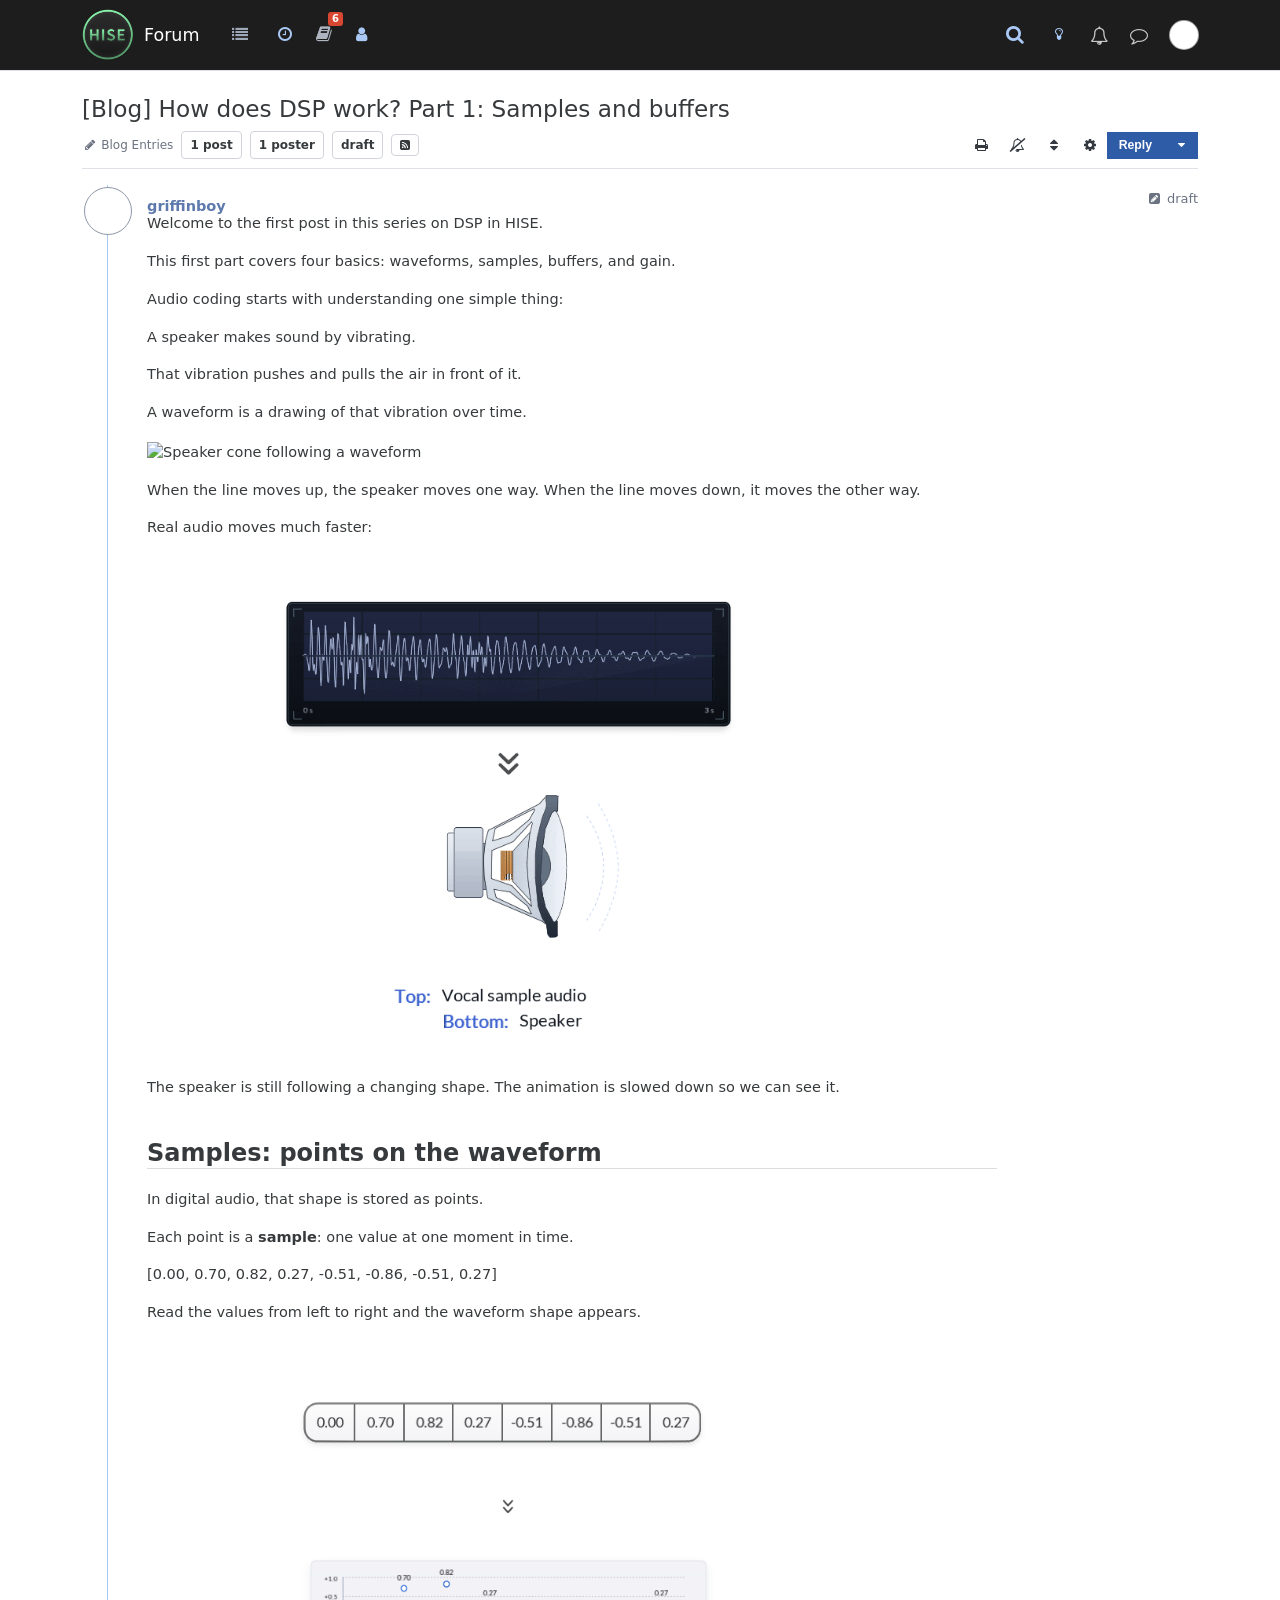
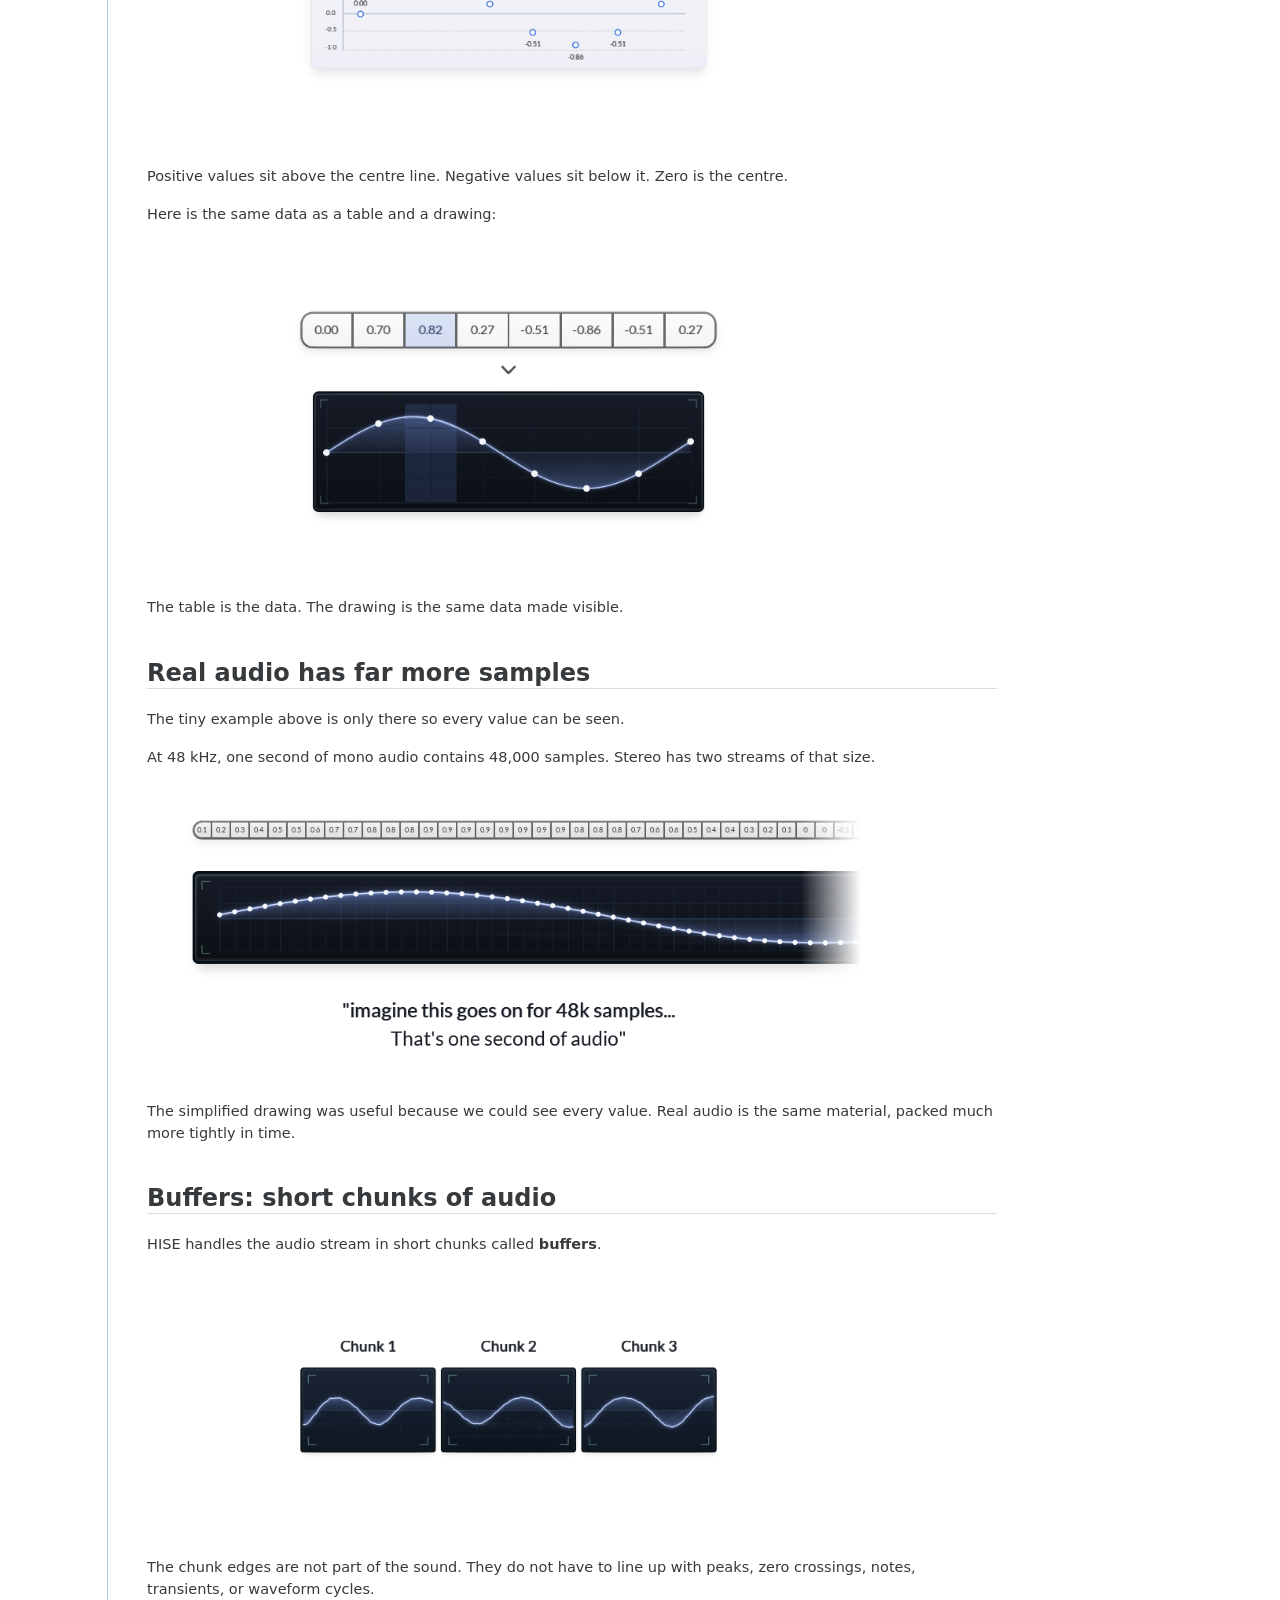
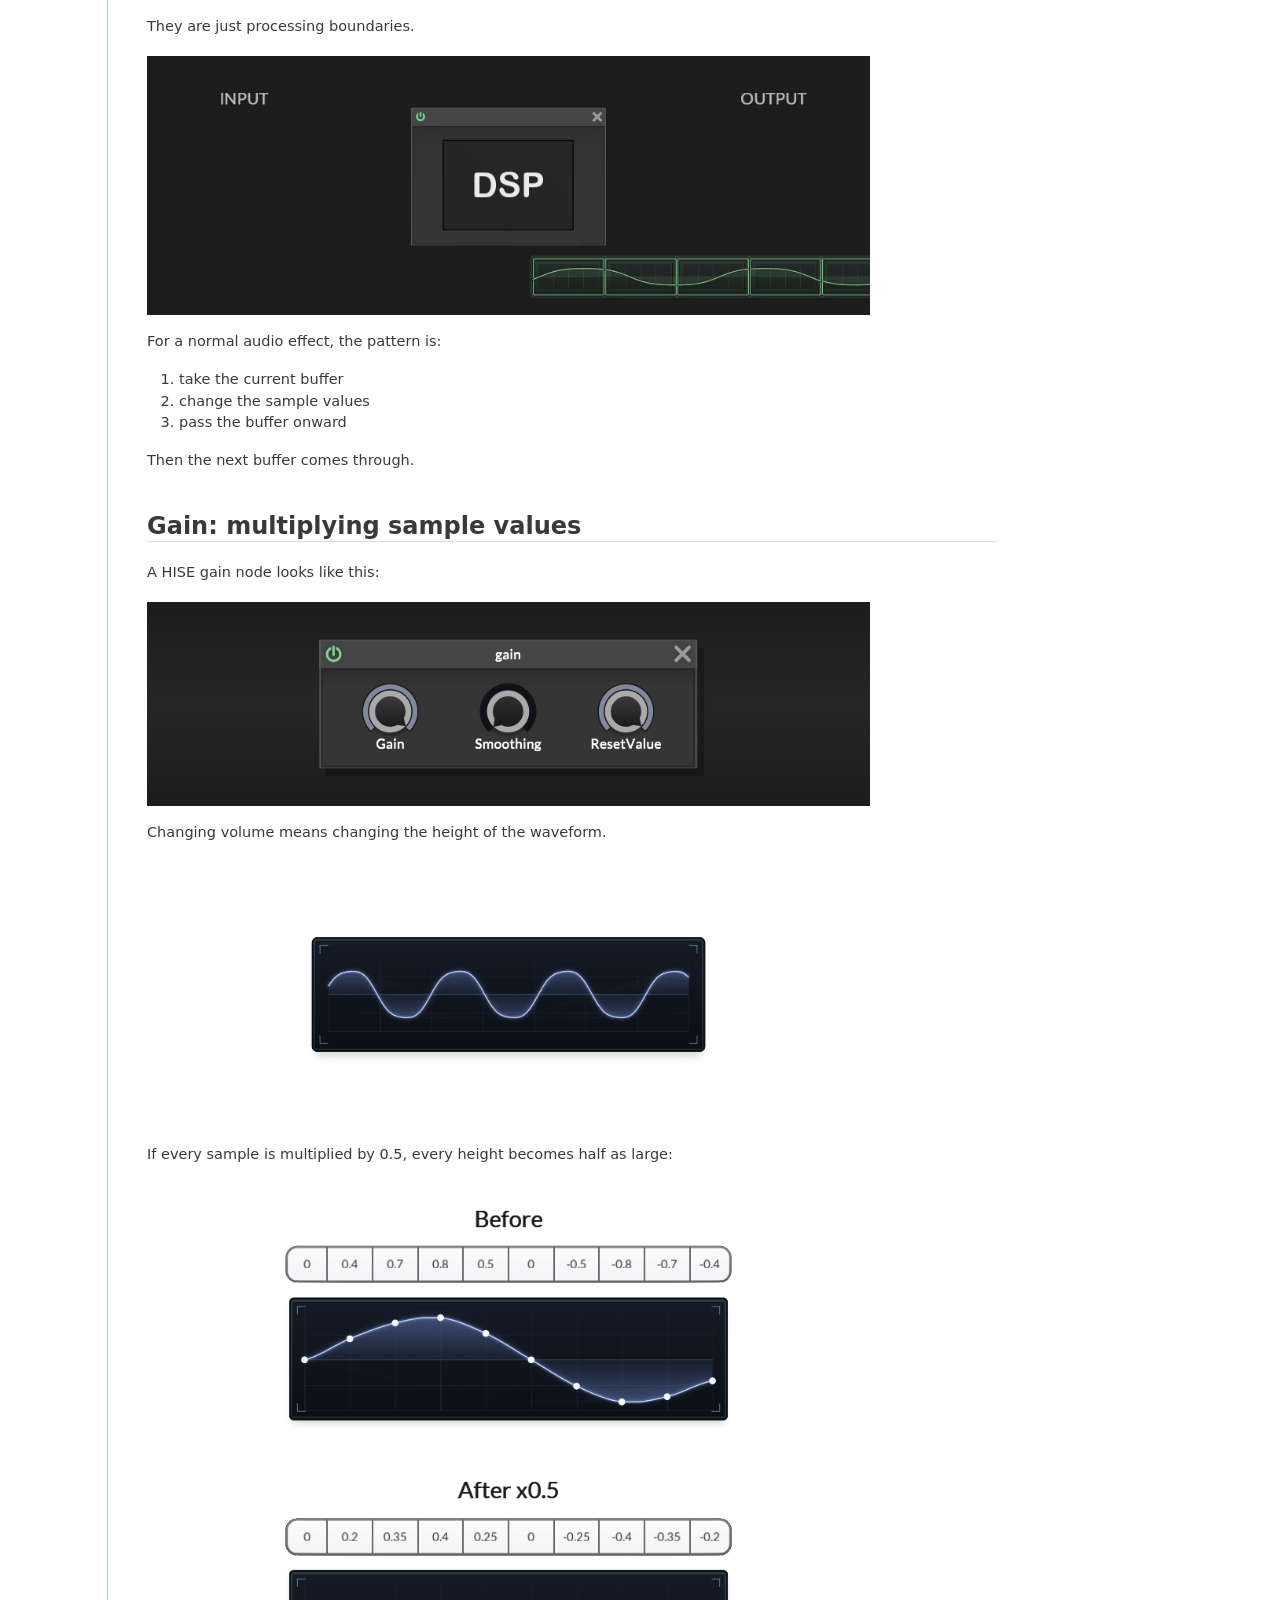
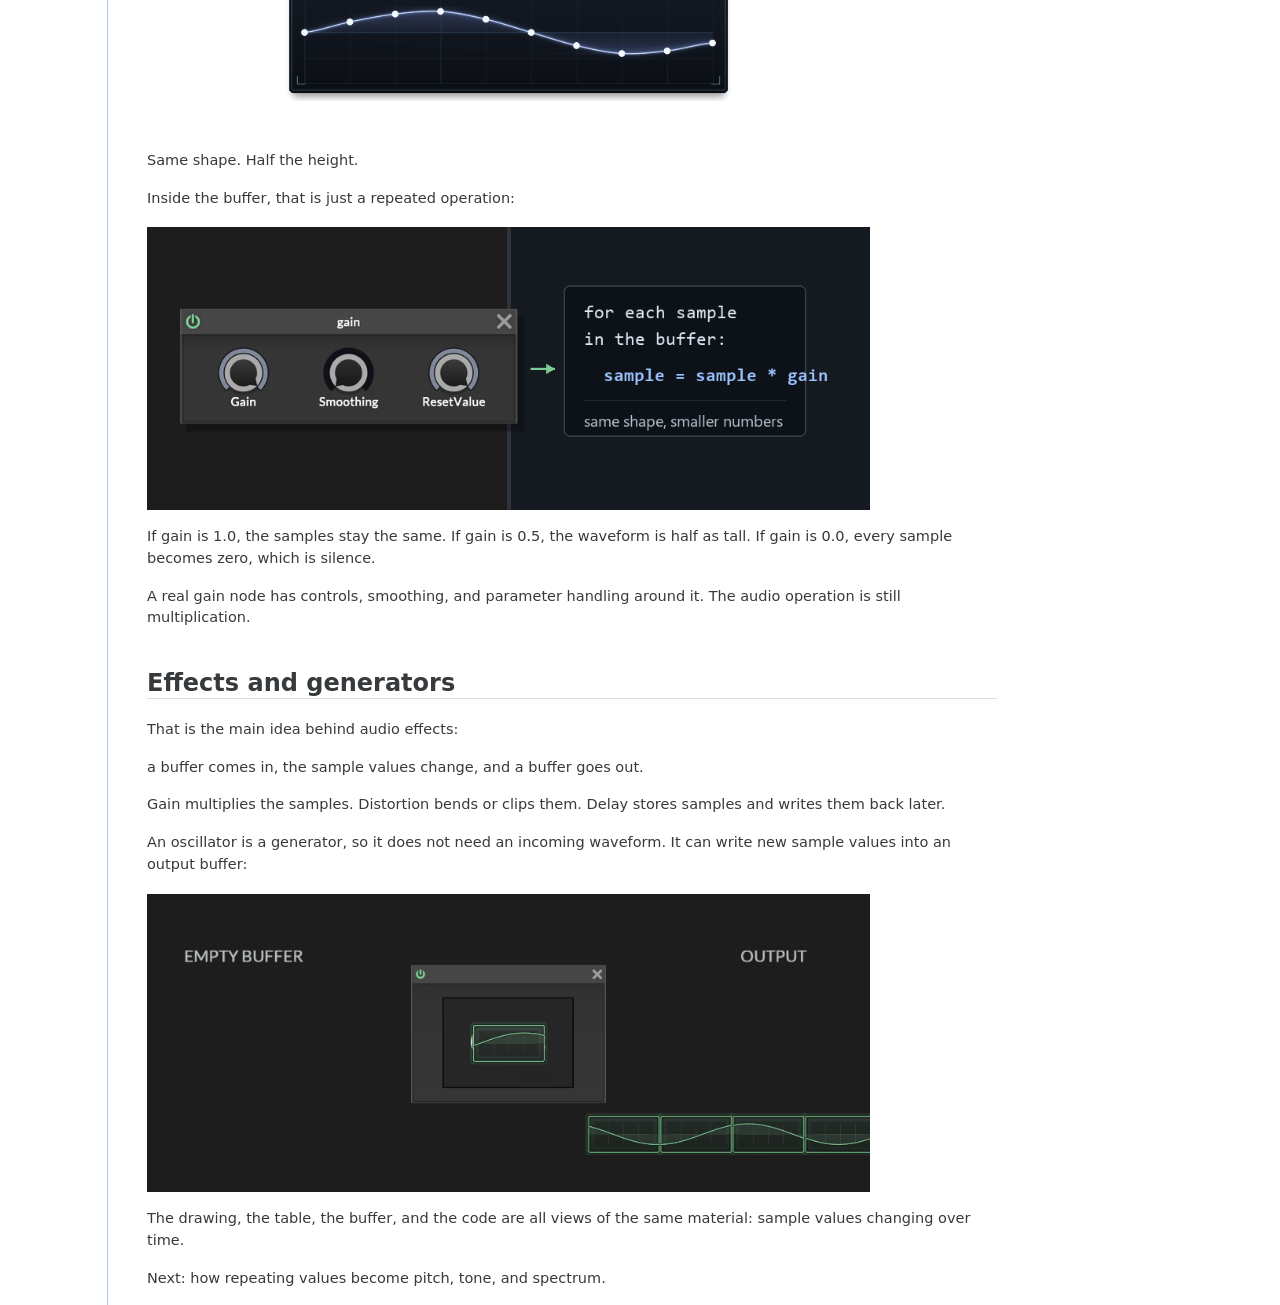
==== preview.html @ 39c3bad0 "Make current article preview open directly" ====
<!doctype html>
<html lang="en">
  <head>
    <meta charset="utf-8">
    <meta name="viewport" content="width=device-width, initial-scale=1">
    <title>[Blog] How does DSP work? Part 1: Samples and buffers</title>
    <link rel="stylesheet" href="https://cdnjs.cloudflare.com/ajax/libs/font-awesome/4.7.0/css/font-awesome.min.css">
    <link rel="stylesheet" href="preview_lab/hise-published-topic.css?v=20260701-static-preview-1">
  </head>
  <body class="session-member">
    <header class="hise-topbar">
      <div class="hise-topbar-inner">
        <span class="hise-brand" aria-label="HISE forum">
          <img class="hise-logo-img" src="preview_lab/assets/hise-site-logo.png" alt="">
          <span class="hise-forum">Forum</span>
        </span>
        <span class="hise-menu" aria-label="Categories"><i class="fa fa-fw fa-list"></i></span>
        <nav class="hise-member-left" aria-label="Member shortcuts">
          <span class="hise-icon-small"><i class="fa fa-clock-o"></i></span>
          <span class="hise-badge-icon"><i class="fa fa-fw fa-book"></i><b>6</b></span>
          <span class="hise-icon-small"><i class="fa fa-user"></i></span>
        </nav>
        <nav class="hise-actions" aria-label="Forum actions">
          <span class="hise-icon"><i class="fa fa-lg fa-fw fa-search"></i></span>
          <span class="hise-icon"><i class="fa fa-fw fa-lightbulb-o"></i></span>
          <span class="hise-member-action"><i class="fa fa-bell-o"></i></span>
          <span class="hise-member-action"><i class="fa fa-comment-o"></i></span>
          <span class="hise-mini-avatar" aria-hidden="true"></span>
          <span class="hise-guest-action">Register</span>
          <span class="hise-guest-action">Login</span>
        </nav>
      </div>
    </header>

    <main class="hise-page">
      <section class="topic-header">
        <h1 class="topic-title-heading">
          <div class="topic-title">
            <span class="fs-3" component="topic/title">[Blog] How does DSP work? Part 1: Samples and buffers</span>
          </div>
        </h1>
        <div class="topic-meta">
          <span><i class="fa fa-fw fa-pencil"></i> Blog Entries</span>
          <span>1 post</span>
          <span>1 poster</span>
          <span>draft</span>
          <span><i class="fa fa-rss-square"></i></span>
          <div class="topic-member-tools" aria-label="Topic tools">
            <span><i class="fa fa-fw fa-print"></i></span>
            <span><i class="fa fa-fw fa-bell-slash-o"></i></span>
            <span><i class="fa fa-fw fa-sort"></i></span>
            <span><i class="fa fa-fw fa-gear"></i></span>
          </div>
          <button class="reply-button"><span class="guest-label">Log in to reply</span><span class="member-label">Reply</span></button>
          <button class="reply-menu" aria-label="Reply menu"><i class="fa fa-caret-down"></i></button>
        </div>
      </section>

      <article class="post-card">
        <aside class="post-author" aria-label="Post author">
          <div class="avatar" aria-hidden="true"></div>
          <span class="post-author-name">griffinboy</span>
        </aside>

        <section class="post-content" aria-label="Post content">
          <div class="post-time"><i class="fa fa-fw fa-pencil-square"></i> draft</div>
          <div class="markdown-body">
            <p>Welcome to the first post in this series on DSP in HISE.</p>
            <p>This first part covers four basics: waveforms, samples, buffers, and gain.</p>
            <p>Audio coding starts with understanding one simple thing:</p>
            <p>A speaker makes sound by vibrating.</p>
            <p>That vibration pushes and pulls the air in front of it.</p>
            <p>A waveform is a drawing of that vibration over time.</p>

            <figure class="hise-upload">
              <img class="preview-asset" src="articles/hise-dsp-buffer/renders/speaker-waveform.gif" alt="Speaker cone following a waveform">
            </figure>

            <p>When the line moves up, the speaker moves one way. When the line moves down, it moves the other way.</p>
            <p>Real audio moves much faster:</p>

            <figure class="hise-upload">
              <img class="preview-asset" src="articles/hise-dsp-buffer/renders/voice-sample-speaker.gif" alt="Voice sample driving a speaker">
            </figure>

            <p>The speaker is still following a changing shape. The animation is slowed down so we can see it.</p>

            <h2>Samples: points on the waveform</h2>
            <p>In digital audio, that shape is stored as points.</p>
            <p>Each point is a <strong>sample</strong>: one value at one moment in time.</p>
            <p>[0.00, 0.70, 0.82, 0.27, -0.51, -0.86, -0.51, 0.27]</p>
            <p>Read the values from left to right and the waveform shape appears.</p>

            <figure class="hise-upload">
              <img class="preview-asset" src="articles/hise-dsp-buffer/renders/sample-array-to-plot.png" alt="Sample numbers plotted as points">
            </figure>

            <p>Positive values sit above the centre line. Negative values sit below it. Zero is the centre.</p>
            <p>Here is the same data as a table and a drawing:</p>

            <figure class="hise-upload">
              <img class="preview-asset" src="articles/hise-dsp-buffer/renders/sample-table-playback.gif" alt="Sample table and waveform playback">
            </figure>

            <p>The table is the data. The drawing is the same data made visible.</p>

            <h2>Real audio has far more samples</h2>
            <p>The tiny example above is only there so every value can be seen.</p>
            <p>At 48 kHz, one second of mono audio contains 48,000 samples. Stereo has two streams of that size.</p>

            <figure class="hise-upload">
              <img class="preview-asset" src="articles/hise-dsp-buffer/renders/dense-sample-waveform.png" alt="Dense samples continue beyond the page">
            </figure>

            <p>The simplified drawing was useful because we could see every value. Real audio is the same material, packed much more tightly in time.</p>

            <h2>Buffers: short chunks of audio</h2>
            <p>HISE handles the audio stream in short chunks called <strong>buffers</strong>.</p>

            <figure class="hise-upload">
              <img class="preview-asset" src="articles/hise-dsp-buffer/renders/waveform-buffer-split.png" alt="Waveform split into chunks">
            </figure>

            <p>The chunk edges are not part of the sound. They do not have to line up with peaks, zero crossings, notes, transients, or waveform cycles.</p>
            <p>They are just processing boundaries.</p>

            <figure class="hise-upload">
              <img class="preview-asset" src="articles/hise-dsp-buffer/renders/buffer-through-dsp.gif" alt="Buffers moving through DSP code into the output stream">
            </figure>

            <p>For a normal audio effect, the pattern is:</p>
            <ol>
              <li>take the current buffer</li>
              <li>change the sample values</li>
              <li>pass the buffer onward</li>
            </ol>
            <p>Then the next buffer comes through.</p>

            <h2>Gain: multiplying sample values</h2>
            <p>A HISE gain node looks like this:</p>

            <figure class="hise-upload">
              <img class="preview-asset" src="articles/hise-dsp-buffer/renders/hise-gain-node.png" alt="HISE gain node">
            </figure>

            <p>Changing volume means changing the height of the waveform.</p>

            <figure class="hise-upload">
              <img class="preview-asset" src="articles/hise-dsp-buffer/renders/waveform-volume-scale.gif" alt="Waveform being scaled taller and smaller">
            </figure>

            <p>If every sample is multiplied by 0.5, every height becomes half as large:</p>

            <figure class="hise-upload">
              <img class="preview-asset" src="articles/hise-dsp-buffer/renders/sample-gain-comparison.png" alt="Before and after multiplying samples by 0.5">
            </figure>

            <p>Same shape. Half the height.</p>
            <p>Inside the buffer, that is just a repeated operation:</p>

            <figure class="hise-upload">
              <img class="preview-asset" src="articles/hise-dsp-buffer/renders/hise-gain-node-code.png" alt="HISE gain node pseudocode">
            </figure>

            <p>If gain is 1.0, the samples stay the same. If gain is 0.5, the waveform is half as tall. If gain is 0.0, every sample becomes zero, which is silence.</p>
            <p>A real gain node has controls, smoothing, and parameter handling around it. The audio operation is still multiplication.</p>

            <h2>Effects and generators</h2>
            <p>That is the main idea behind audio effects:</p>
            <p>a buffer comes in, the sample values change, and a buffer goes out.</p>
            <p>Gain multiplies the samples. Distortion bends or clips them. Delay stores samples and writes them back later.</p>
            <p>An oscillator is a generator, so it does not need an incoming waveform. It can write new sample values into an output buffer:</p>

            <figure class="hise-upload">
              <img class="preview-asset" src="articles/hise-dsp-buffer/renders/oscillator-block-factory.gif" alt="Oscillator block factory writing sine samples">
            </figure>

            <p>The drawing, the table, the buffer, and the code are all views of the same material: sample values changing over time.</p>
            <p>Next: how repeating values become pitch, tone, and spectrum.</p>
          </div>
        </section>
      </article>
    </main>
  </body>
</html>
---- preview_lab/hise-published-topic.css ----
:root {
  --hise-text: #373a3c;
  --hise-link: #5e79ac;
  --hise-rule: #d8dde4;
  --hise-topbar: #1d1d1d;
  --hise-blue-line: #a9c8f4;
  --lab-accent: #3b68b0;
  --hise-font: Inter, system-ui, Calibri, Candara, Arial, sans-serif;
  --container-max: 100%;
  --page-max: 1320px;
  --post-content: 850px;
}

* {
  box-sizing: border-box;
}

html {
  overflow-y: scroll;
}

body {
  margin: 0;
  min-height: calc(100vh + 1px);
  color: var(--hise-text);
  background: #ffffff;
  font: 14.5px / 1.5 var(--hise-font);
}

a {
  color: var(--hise-link);
  text-decoration: none;
}

.hise-topbar {
  height: 71.375px;
  background: var(--hise-topbar);
  color: #ffffff;
  border-bottom: 1px solid #dee2e6;
}

.hise-topbar-inner {
  display: flex;
  align-items: center;
  height: 70.375px;
  max-width: var(--container-max);
  margin: 0 auto;
  padding: 3.2px 12px;
}

.hise-brand {
  display: inline-flex;
  align-items: center;
  gap: 10px;
  color: #ffffff;
}

.hise-logo-img {
  display: block;
  width: auto;
  height: 52px;
}

.hise-forum {
  font-size: 17.5px;
  color: #ffffff;
}

.hise-menu {
  margin-left: 30px;
  border: 0;
  color: #9ea9b8;
  background: transparent;
  font-size: 16px;
  cursor: default;
}

.hise-brand,
.hise-menu,
.hise-icon,
.hise-icon-small,
.hise-member-action,
.hise-guest-action,
.topic-member-tools span {
  user-select: none;
}

.hise-actions {
  display: flex;
  align-items: center;
  gap: 22px;
  margin-left: auto;
}

.hise-actions a,
.hise-icon,
.hise-icon-small,
.hise-member-action,
.hise-guest-action {
  color: #c5c5c5;
  font-size: 14.5px;
}

.hise-icon {
  color: #a9c8f4;
  font-size: 14.5px;
}

.hise-icon-small {
  color: #a9c8f4;
  font-size: 16px;
}

.hise-member-left {
  display: flex;
  align-items: center;
  gap: 21px;
  margin-left: 28px;
}

.hise-badge-icon {
  position: relative;
  color: #aeb5c0;
  font-size: 17px;
}

.hise-badge-icon b {
  position: absolute;
  right: -8px;
  top: -10px;
  min-width: 15px;
  height: 14px;
  border-radius: 3px;
  color: #fff;
  background: #d74731;
  font: 700 10px / 14px var(--hise-font);
  text-align: center;
}

.hise-member-action {
  color: #c7c7c7;
  font-size: 18px;
}

.hise-mini-avatar {
  width: 28px;
  height: 28px;
  border-radius: 50%;
  background: #ffffff;
  box-shadow: 0 0 0 1px #a9a9a9;
}

.hise-page {
  max-width: var(--container-max);
  margin: 0 auto;
  padding: 16px 12px 0;
}

.topic-header {
  margin-bottom: 16px;
  border-bottom: 1px solid #dee2e6;
  padding-bottom: 8px;
}

.topic-title-heading {
  width: calc(100% - 16px);
  margin: 0;
  color: var(--hise-text);
  font-family: var(--hise-font);
  font-size: calc(1.34375rem + 1.125vw);
  font-weight: 300;
  line-height: 1.2;
}

.topic-title {
  display: flex;
  padding-top: 8px;
}

.topic-title .fs-3 {
  display: block;
  font-size: calc(1.178125rem + 0.3375vw);
  font-weight: 300;
  line-height: 1.2;
}

.topic-meta {
  display: flex;
  align-items: center;
  gap: 8px;
  margin-top: 8px;
  color: #6b7280;
  min-height: 28.375px;
  border-bottom: 0;
  font-size: 12px;
}

.topic-meta > span:not(:first-child) {
  display: inline-flex;
  align-items: center;
  min-height: 20px;
  padding: 4px 8px;
  border: 1px solid #d1d5db;
  border-radius: 4px;
  color: var(--hise-text);
  font-weight: 700;
}

.topic-meta button {
  border: 0;
  border-radius: 0;
  padding: 4px 12px;
  background: #2f5ca7;
  color: #ffffff;
  font-size: 12.25px;
  font-weight: 700;
  line-height: 18.375px;
}

.topic-member-tools {
  display: flex;
  align-items: center;
  gap: 18px;
  margin-left: auto;
}

.topic-meta .topic-member-tools span {
  min-height: 0;
  padding: 0;
  border: 0;
  color: #343a40;
  font-size: 14px;
  font-weight: 400;
}

.topic-meta .reply-button {
  margin-left: 0;
}

.topic-meta .reply-menu {
  margin-left: -8px;
  min-width: 34px;
  padding-right: 9px;
  padding-left: 9px;
}

.session-guest .hise-member-left,
.session-guest .hise-member-action,
.session-guest .hise-mini-avatar,
.session-guest .topic-member-tools,
.session-guest .reply-menu,
.session-guest .member-label {
  display: none;
}

.session-guest .reply-button {
  margin-left: auto;
}

.session-member .hise-guest-action,
.session-member .guest-label {
  display: none;
}

.post-card {
  position: relative;
  display: grid;
  grid-template-columns: 65px minmax(0, 1fr);
  column-gap: 0;
}

.post-card::before {
  content: "";
  position: absolute;
  top: 0;
  bottom: 0;
  left: 25px;
  width: 1px;
  background: var(--hise-blue-line);
}

.post-author {
  position: relative;
  z-index: 1;
  color: var(--hise-link);
}

.avatar {
  position: relative;
  margin-top: 2px;
  margin-left: 2px;
  width: 48px;
  height: 48px;
  border: 1px solid #8d98a8;
  border-radius: 50%;
  background: #ffffff;
}

.post-author-name {
  display: block;
  margin-top: -39px;
  margin-left: 65px;
  white-space: nowrap;
  font-weight: 700;
}

.post-content {
  max-width: var(--post-content);
  min-height: 700px;
  margin-top: 28.75px;
  padding-left: 0;
}

.post-time {
  position: absolute;
  right: 0;
  top: 4px;
  color: #6b7280;
  font-size: 13px;
}

.markdown-body {
  margin-top: 0;
}

.markdown-body h1,
.markdown-body h2,
.markdown-body h3,
.markdown-body h4,
.markdown-body h5,
.markdown-body h6 {
  color: var(--hise-text);
  overflow-wrap: break-word;
  font-family: var(--hise-font);
}

.markdown-body h1 {
  margin: 30px 0;
  padding-bottom: 5px;
  border-bottom: 1px solid #cccccc;
  font-size: 28px;
  font-weight: 300;
  line-height: 33.6px;
}

.markdown-body h2 {
  margin: 40px 0 20px;
  padding-bottom: 0;
  border-bottom: 1px solid #dddddd;
  font: 800 24px / 28.8px var(--hise-font);
}

.markdown-body h2:not(:first-child) {
  margin-top: 40px;
}

.markdown-body h3 {
  margin: 0 0 8px;
  font-size: 22px;
  font-weight: 300;
  line-height: 26.4px;
}

.markdown-body h4 {
  margin: 0 0 8px;
  font-size: 20px;
  font-weight: 300;
  line-height: 24px;
}

.markdown-body h5 {
  margin: 0 0 8px;
  font-size: 18px;
  font-weight: 300;
  line-height: 21.6px;
}

.markdown-body h6 {
  margin: 0 0 8px;
  font-size: 16px;
  font-weight: 300;
  line-height: 19.2px;
}

.markdown-body p {
  max-width: var(--post-content);
  margin: 0 0 16px;
  overflow-wrap: break-word;
}

.markdown-body ul,
.markdown-body ol {
  margin: 0 0 16px;
  padding-left: 32px;
}

.markdown-body li {
  margin: 0;
}

.markdown-body strong {
  font-weight: 700;
}

.markdown-body code {
  color: #e83e8c;
  background: transparent;
  font: 12.6875px / 19.0312px Consolas, Monaco, "Liberation Mono", "Courier New", monospace;
}

.markdown-body pre {
  margin: 0 0 16px;
}

.markdown-body pre code {
  display: block;
  padding: 12.6875px;
  color: #dcdcdc;
  background: #1e1e1e;
  overflow-x: auto;
}

.markdown-body blockquote {
  margin: 30px 0;
  padding: 20px 16px 22px;
  color: #555555;
  background: #dddddd;
  font-style: italic;
}

.markdown-body blockquote p:last-child {
  margin-bottom: 0;
}

.markdown-body hr {
  height: 0;
  margin: 16px 0;
  border: 0;
  border-top: 1px solid #dddddd;
}

.markdown-body a {
  color: var(--hise-link);
  text-decoration: underline;
  text-decoration-thickness: 1px;
  text-underline-offset: 2px;
}

.specimen-link {
  color: var(--hise-link);
  text-decoration: underline;
  text-decoration-thickness: 1px;
  text-underline-offset: 2px;
}

.markdown-specimen {
  display: none;
}

.show-specimen .markdown-specimen {
  display: block;
}

.hise-upload {
  margin: 18px 0 16px;
  padding: 0;
}

.hise-upload img {
  display: block;
  width: auto;
  max-width: 85%;
  height: auto;
}

.hise-upload figcaption {
  display: none;
  width: fit-content;
  margin-top: 6px;
  padding: 4px 7px;
  border-radius: 4px;
  color: #334155;
  background: #e8edf5;
  font: 12px / 1.25 ui-monospace, SFMono-Regular, Consolas, monospace;
}

.show-scale .hise-upload figcaption {
  display: block;
}

.image-bg-offwhite .hise-upload {
  background: #f4f4f9;
}

.image-bg-griffin-dark .hise-upload {
  background: #1d1d1d;
}

.image-bg-checker .hise-upload {
  background:
    linear-gradient(45deg, #d6dae2 25%, transparent 25%),
    linear-gradient(-45deg, #d6dae2 25%, transparent 25%),
    linear-gradient(45deg, transparent 75%, #d6dae2 75%),
    linear-gradient(-45deg, transparent 75%, #d6dae2 75%);
  background-position: 0 0, 0 8px, 8px -8px, -8px 0;
  background-size: 16px 16px;
}

.image-bg-dark .hise-upload {
  background: #171b22;
}

.show-guides .hise-page {
  background-image:
    linear-gradient(90deg, rgba(255, 64, 64, 0.3) 0 1px, transparent 1px),
    linear-gradient(90deg, transparent 64px, rgba(58, 116, 211, 0.16) 64px calc(64px + var(--post-content)), transparent calc(64px + var(--post-content)));
  background-size: 100% 100%, 100% 100%;
}

.show-guides .markdown-body {
  outline: 1px dashed rgba(58, 116, 211, 0.4);
}

.show-guides .hise-upload img {
  outline: 1px solid rgba(255, 80, 80, 0.65);
}

.lab-tools {
  position: fixed;
  right: 18px;
  bottom: 18px;
  z-index: 10;
  width: 310px;
  padding: 14px;
  border: 1px solid #d5dce7;
  border-radius: 8px;
  color: #28313d;
  background: rgba(255, 255, 255, 0.94);
  box-shadow: 0 10px 30px rgba(15, 23, 42, 0.14);
  font: 13px / 1.35 Inter, system-ui, sans-serif;
}

.lab-tools h2 {
  margin: 0;
  font-size: 14px;
}

.lab-title-row {
  display: flex;
  align-items: center;
  justify-content: space-between;
  gap: 12px;
  margin-bottom: 10px;
}

.lab-title-row button {
  border: 1px solid #c8d0dc;
  border-radius: 4px;
  padding: 4px 8px;
  color: #334155;
  background: #f8fafc;
  font: 12px / 1.2 Inter, system-ui, sans-serif;
}

.lab-tools label {
  display: grid;
  gap: 5px;
  margin: 0 0 10px;
  font-weight: 700;
}

.lab-tools input[type="text"],
.lab-tools select {
  width: 100%;
  border: 1px solid #c8d0dc;
  border-radius: 4px;
  padding: 6px 7px;
  color: #111827;
  background: #ffffff;
  font: 12px / 1.25 ui-monospace, SFMono-Regular, Consolas, monospace;
}

.lab-primary {
  width: 100%;
  margin: -3px 0 10px;
  border: 1px solid #244e94;
  border-radius: 4px;
  padding: 7px 9px;
  color: #ffffff;
  background: #2f5ca7;
  font: 700 12px / 1.25 Inter, system-ui, sans-serif;
}

.lab-tools .lab-check {
  display: flex;
  align-items: center;
  gap: 8px;
  font-weight: 500;
}

.lab-tools p {
  margin: 8px 0 0;
  color: #526071;
  font: 12px / 1.35 ui-monospace, SFMono-Regular, Consolas, monospace;
  white-space: pre-line;
}

.lab-collapsed .lab-tools {
  width: auto;
}

.lab-collapsed .lab-tools > :not(.lab-title-row) {
  display: none;
}

.lab-collapsed .lab-title-row {
  margin-bottom: 0;
}

@media (min-width: 576px) {
  :root {
    --container-max: 540px;
  }
}

@media (min-width: 768px) {
  :root {
    --container-max: 720px;
  }
}

@media (min-width: 992px) {
  :root {
    --container-max: 960px;
  }
}

@media (min-width: 1200px) {
  :root {
    --container-max: 1140px;
  }

  .topic-header h1 {
    font-size: 2.1875rem;
  }
}

@media (min-width: 1400px) {
  :root {
    --container-max: var(--page-max);
  }
}

@media (max-width: 980px) {
  .hise-page {
    padding: 22px 12px 0;
  }

  .post-card {
    grid-template-columns: 1fr;
  }

  .post-card::before,
  .post-author {
    display: none;
  }

  .post-content {
    max-width: none;
  }

  .markdown-body {
    margin-top: 28px;
  }

  .post-time {
    display: none;
  }

  .lab-tools {
    position: static;
    width: auto;
    margin: 20px 12px;
  }
}
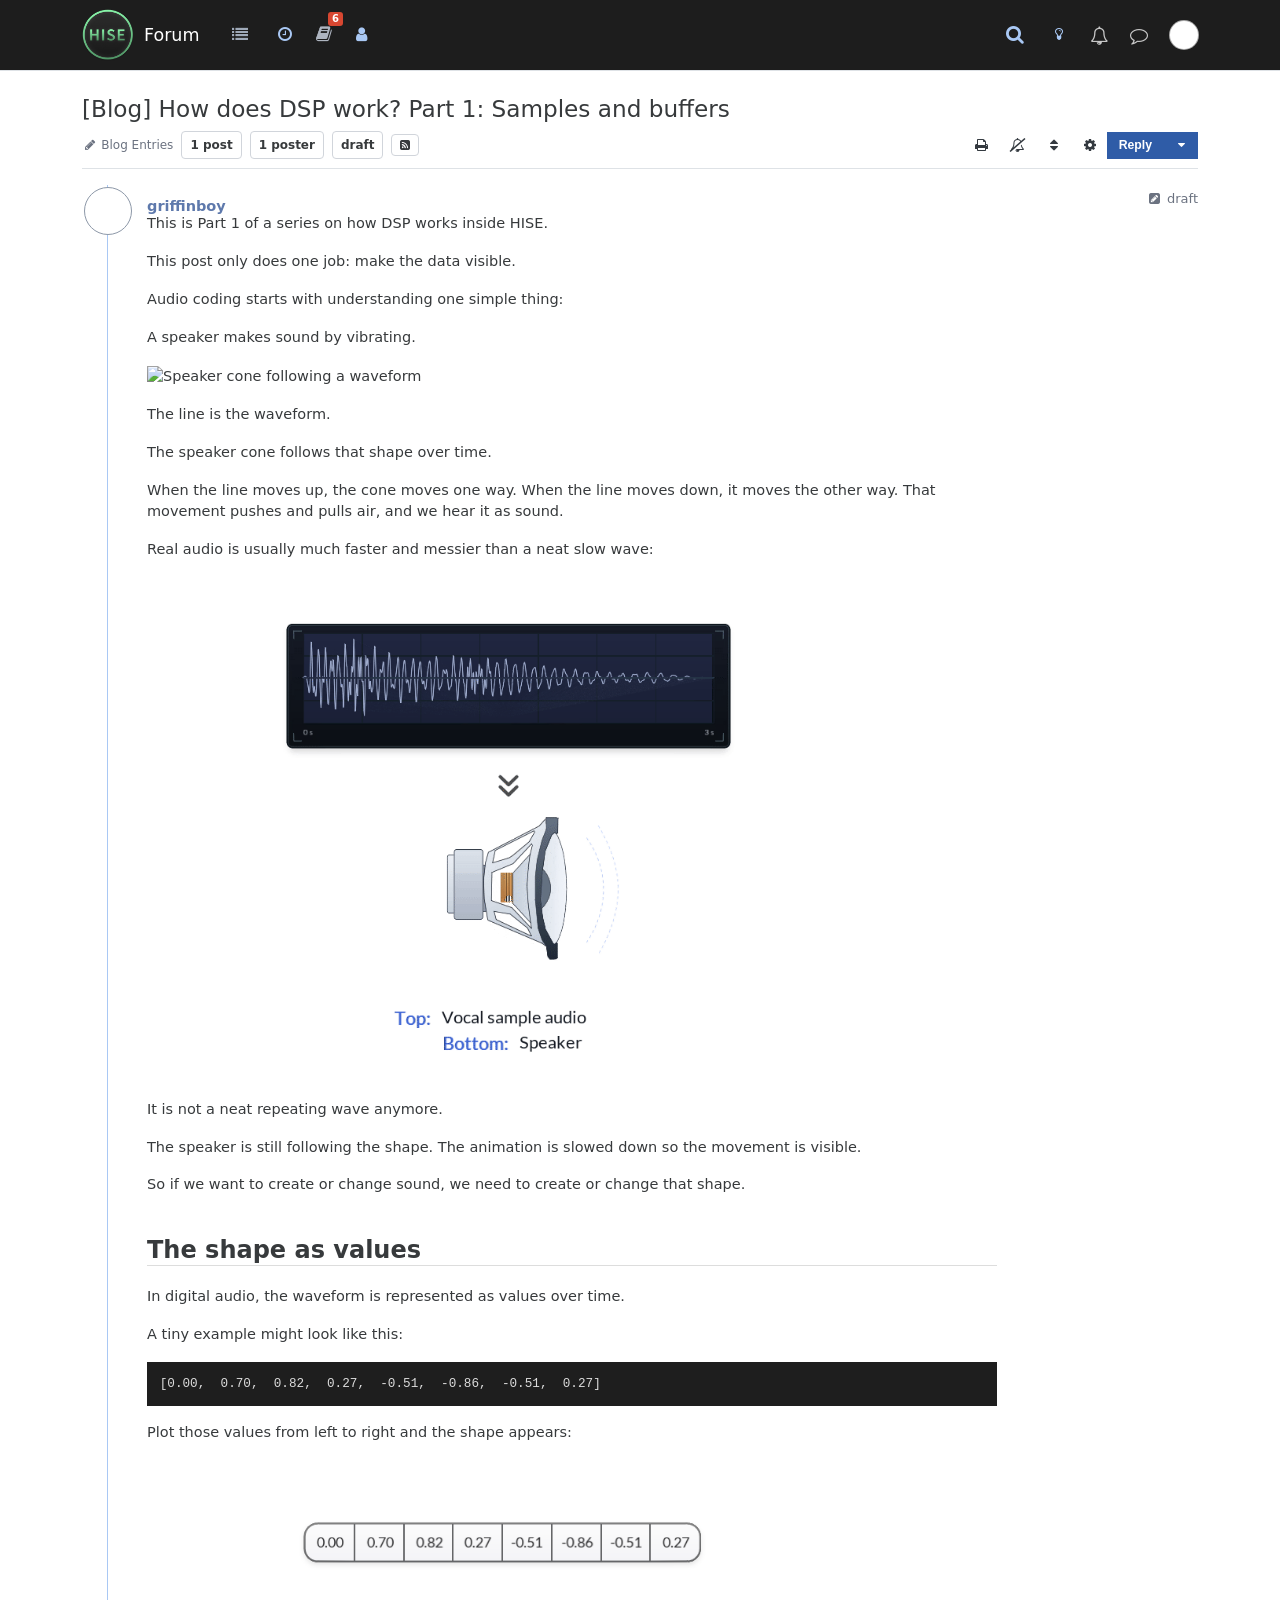
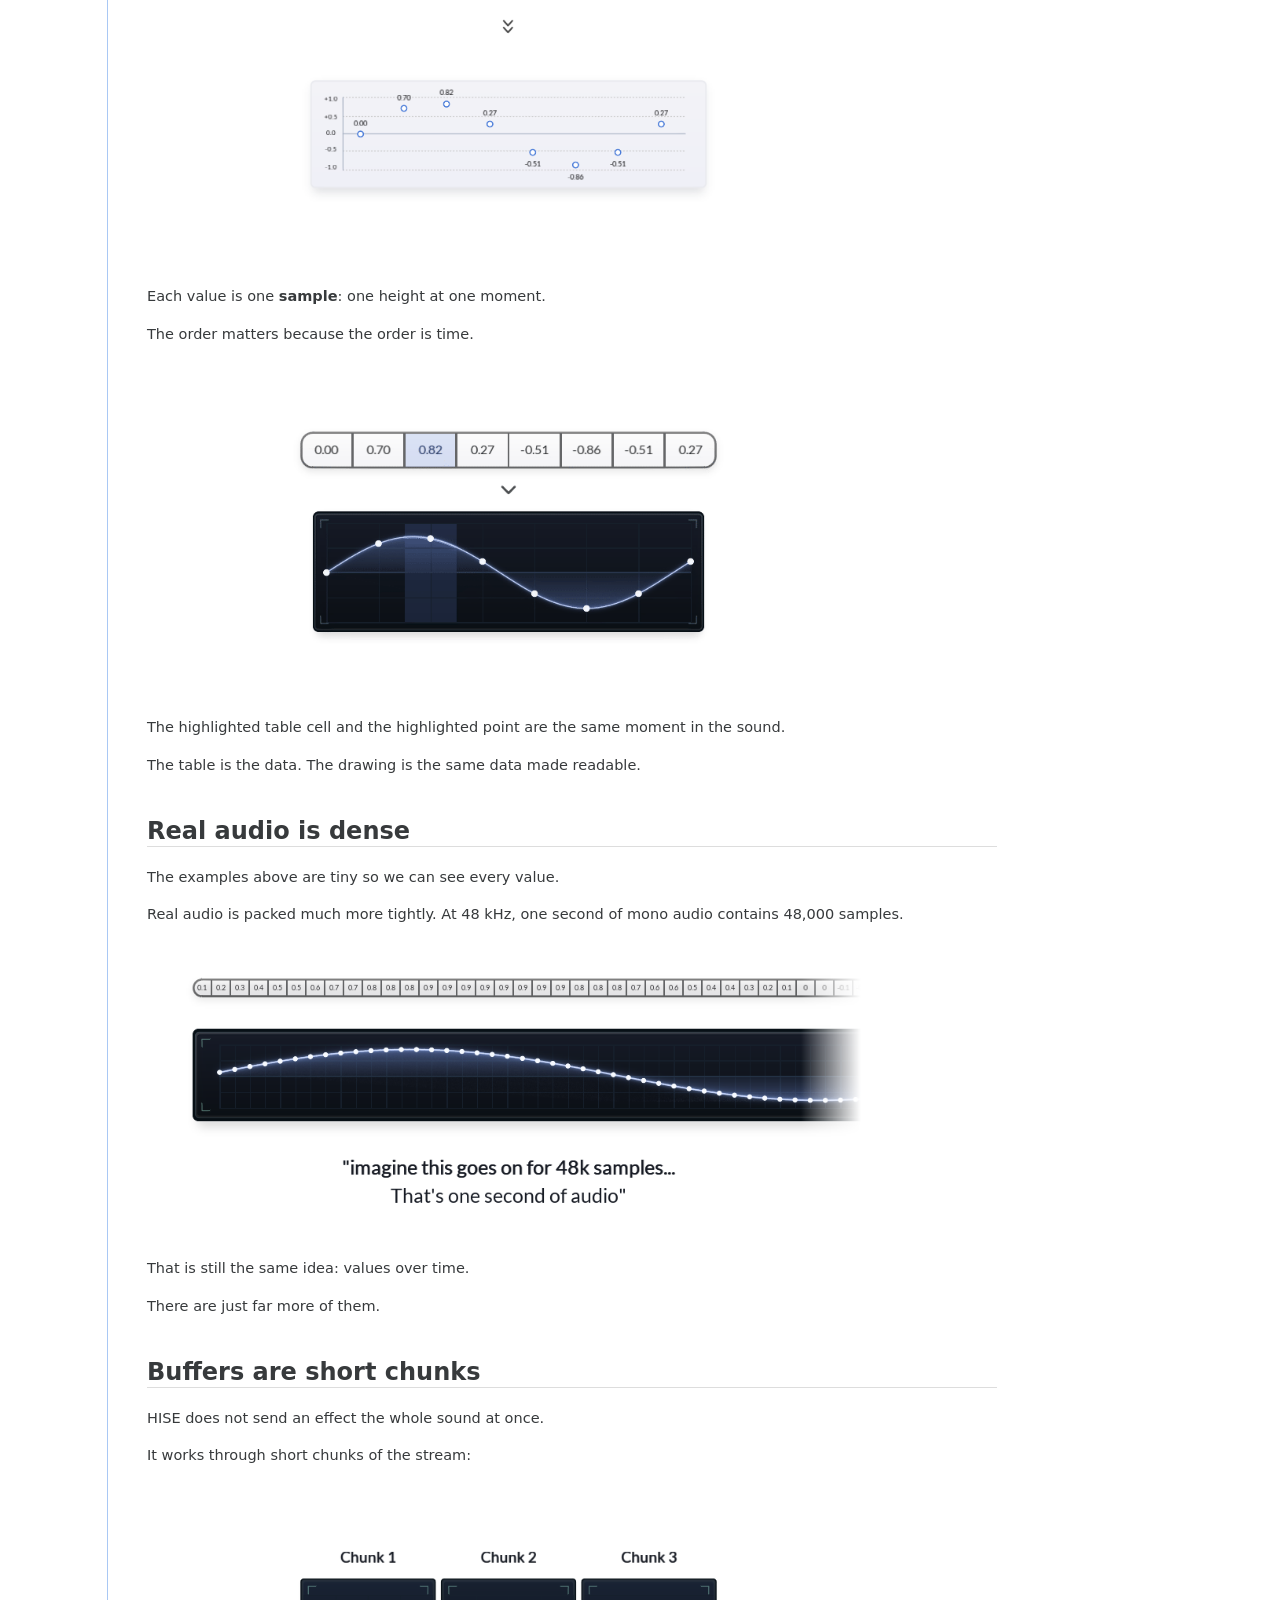
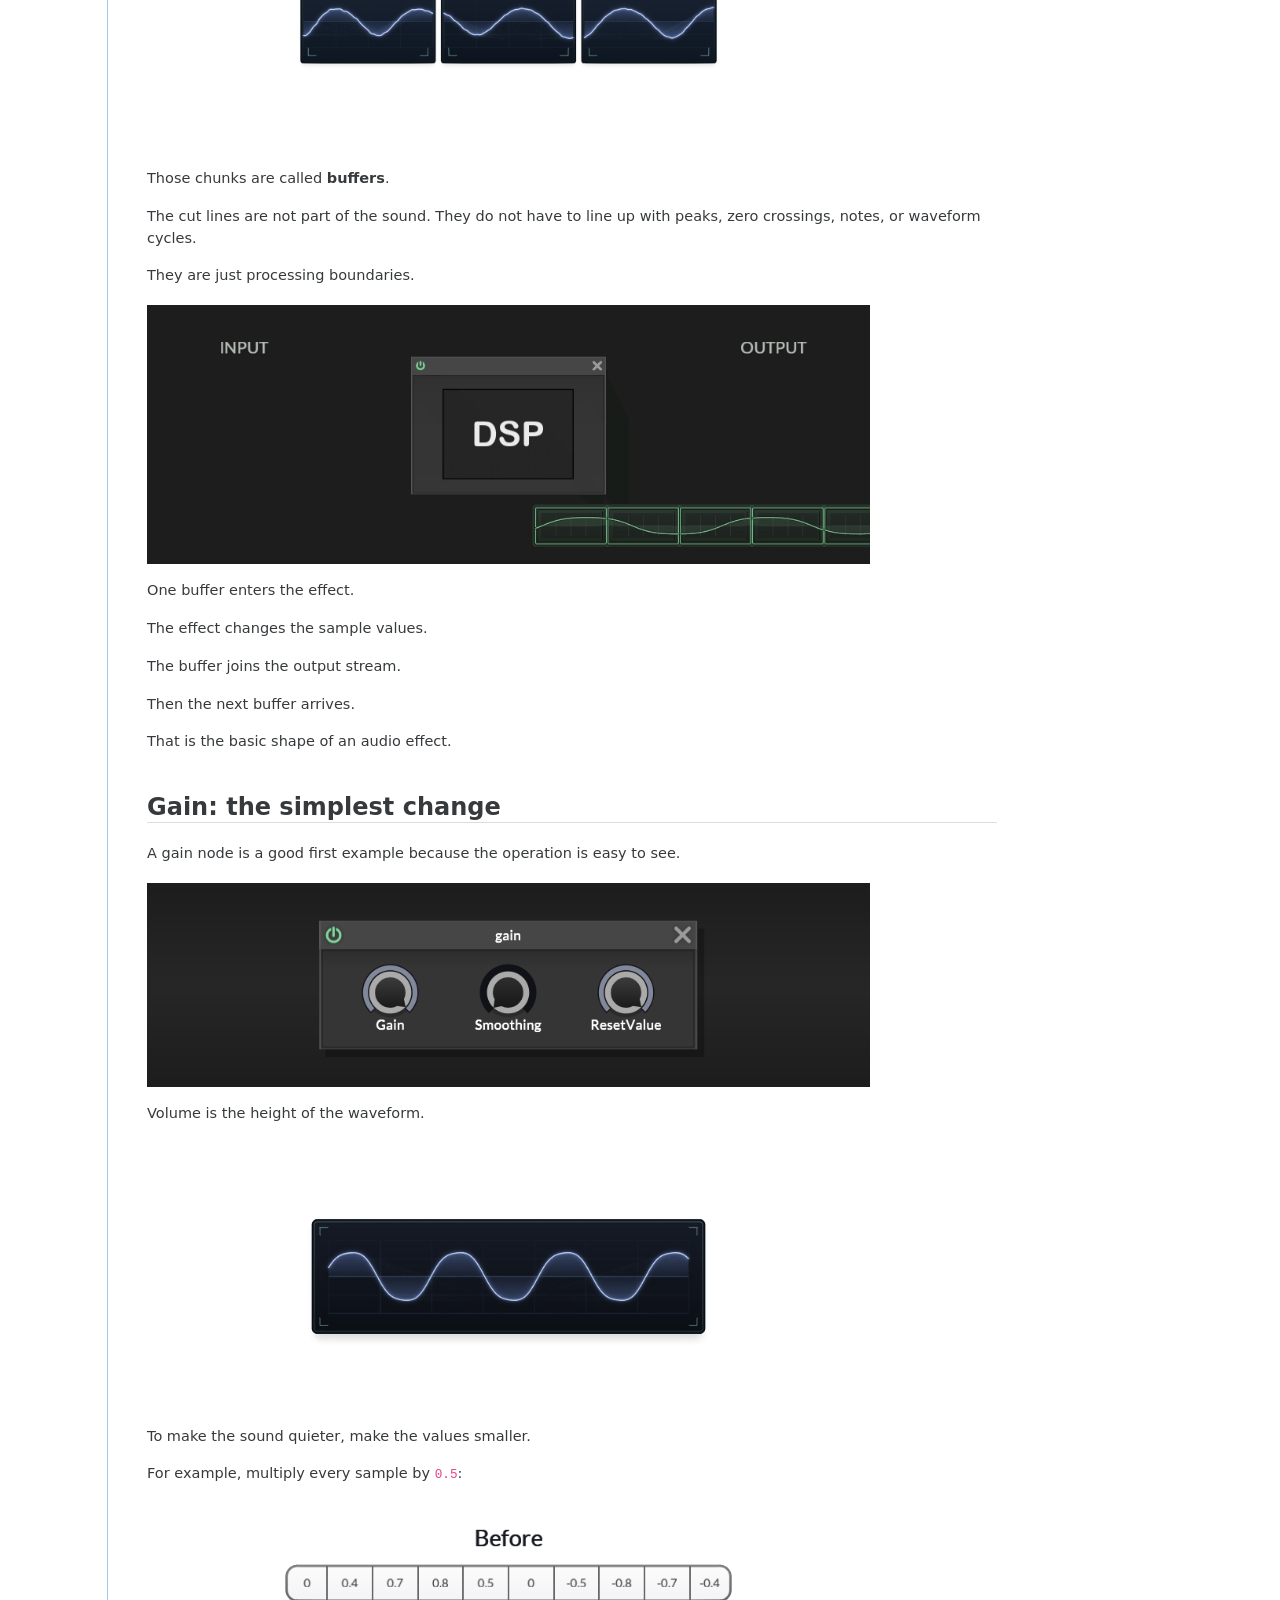
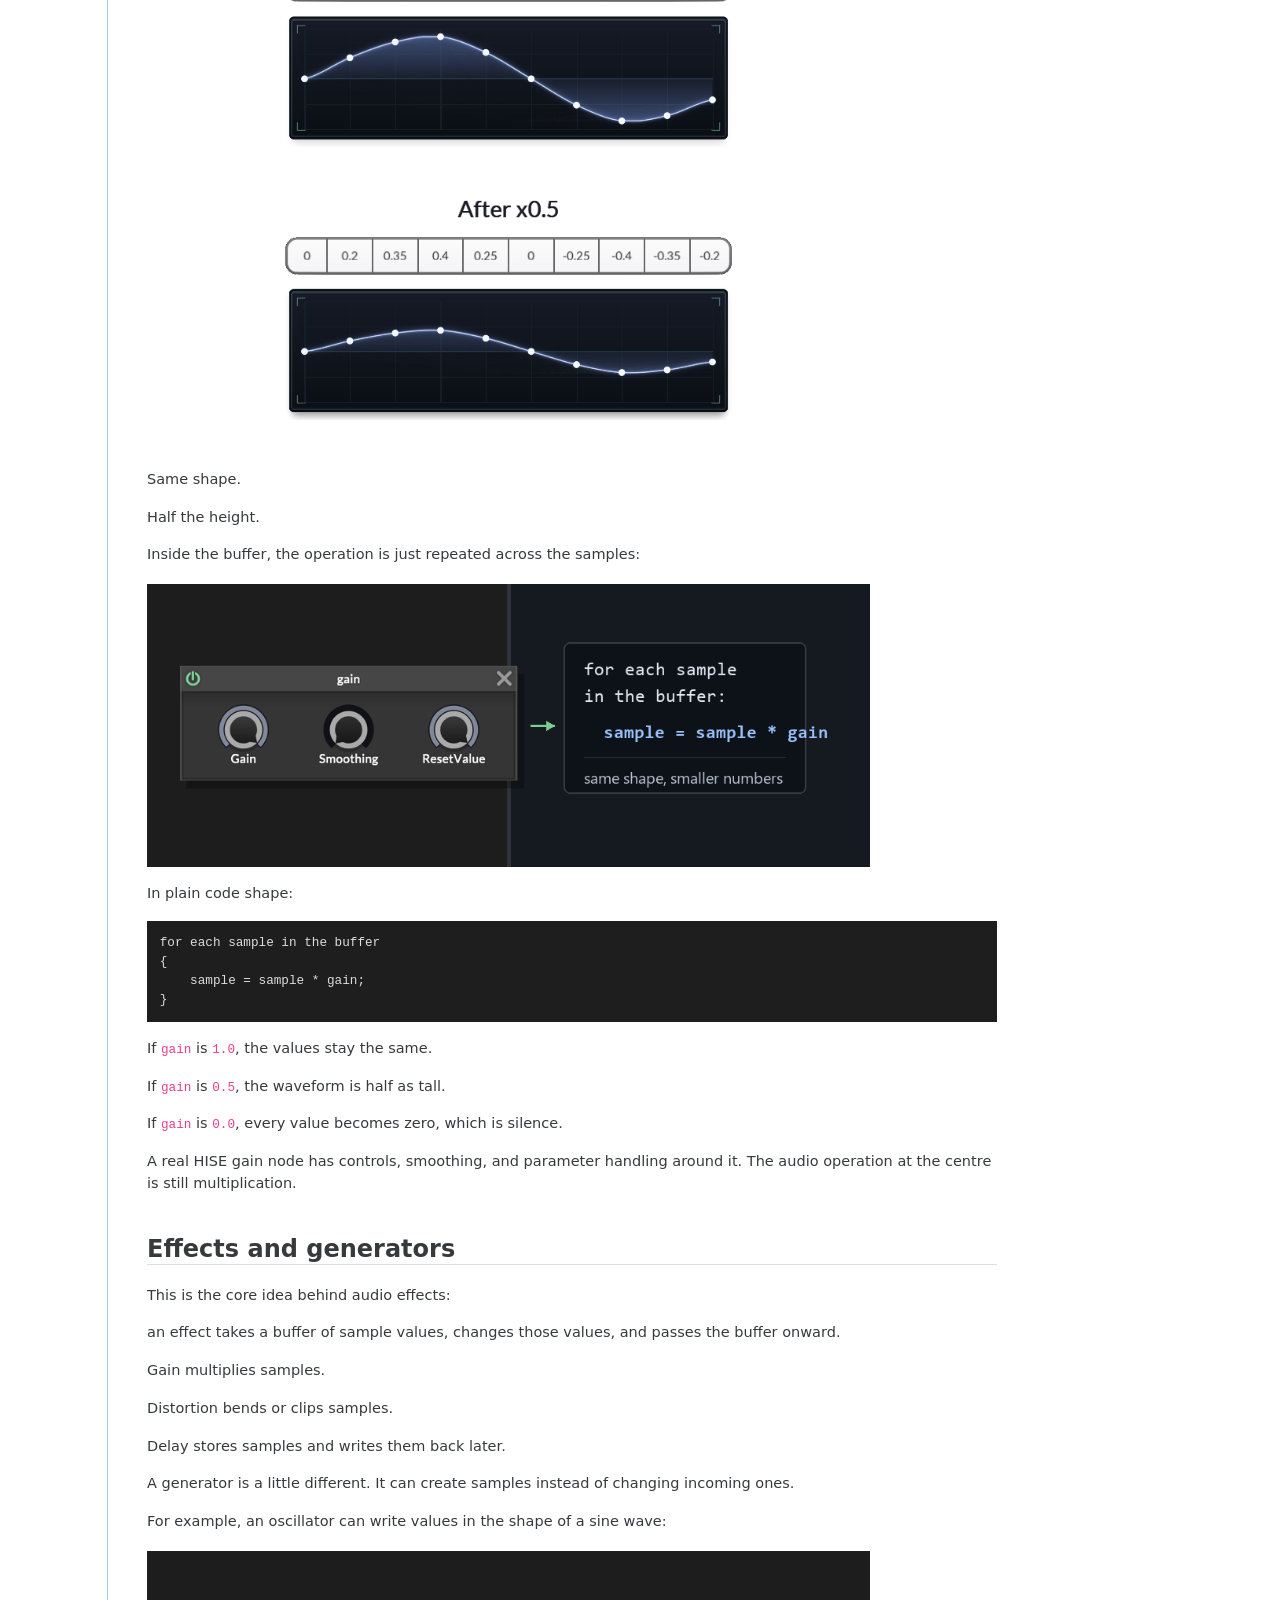
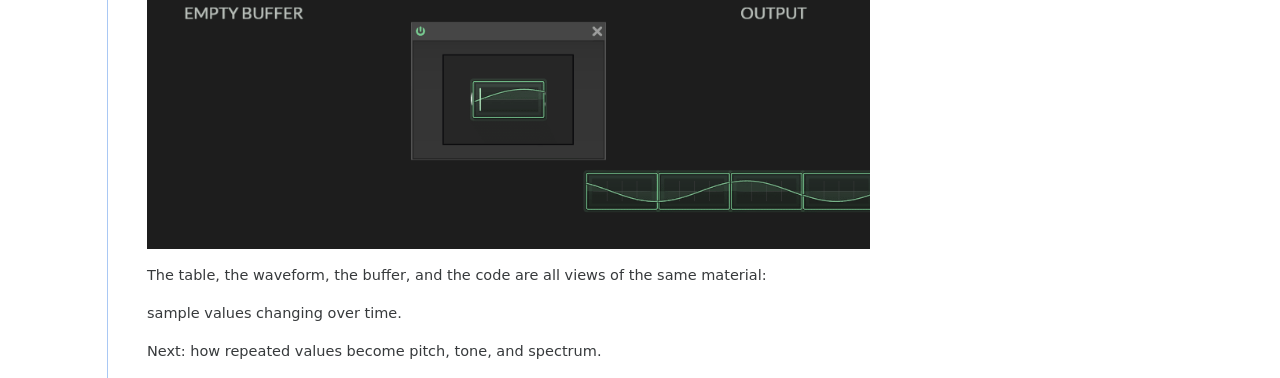
==== commit 7a61793d: "Rewrite DSP buffer article flow" ====
--- a/preview.html
+++ b/preview.html
@@ -65,118 +65,84 @@
         <section class="post-content" aria-label="Post content">
           <div class="post-time"><i class="fa fa-fw fa-pencil-square"></i> draft</div>
           <div class="markdown-body">
-            <p>Welcome to the first post in this series on DSP in HISE.</p>
-            <p>This first part covers four basics: waveforms, samples, buffers, and gain.</p>
-            <p>Audio coding starts with understanding one simple thing:</p>
-            <p>A speaker makes sound by vibrating.</p>
-            <p>That vibration pushes and pulls the air in front of it.</p>
-            <p>A waveform is a drawing of that vibration over time.</p>
-
-            <figure class="hise-upload">
-              <img class="preview-asset" src="articles/hise-dsp-buffer/renders/speaker-waveform.gif" alt="Speaker cone following a waveform">
-            </figure>
-
-            <p>When the line moves up, the speaker moves one way. When the line moves down, it moves the other way.</p>
-            <p>Real audio moves much faster:</p>
-
-            <figure class="hise-upload">
-              <img class="preview-asset" src="articles/hise-dsp-buffer/renders/voice-sample-speaker.gif" alt="Voice sample driving a speaker">
-            </figure>
-
-            <p>The speaker is still following a changing shape. The animation is slowed down so we can see it.</p>
-
-            <h2>Samples: points on the waveform</h2>
-            <p>In digital audio, that shape is stored as points.</p>
-            <p>Each point is a <strong>sample</strong>: one value at one moment in time.</p>
-            <p>[0.00, 0.70, 0.82, 0.27, -0.51, -0.86, -0.51, 0.27]</p>
-            <p>Read the values from left to right and the waveform shape appears.</p>
-
-            <figure class="hise-upload">
-              <img class="preview-asset" src="articles/hise-dsp-buffer/renders/sample-array-to-plot.png" alt="Sample numbers plotted as points">
-            </figure>
-
-            <p>Positive values sit above the centre line. Negative values sit below it. Zero is the centre.</p>
-            <p>Here is the same data as a table and a drawing:</p>
-
-            <figure class="hise-upload">
-              <img class="preview-asset" src="articles/hise-dsp-buffer/renders/sample-table-playback.gif" alt="Sample table and waveform playback">
-            </figure>
-
-            <p>The table is the data. The drawing is the same data made visible.</p>
-
-            <h2>Real audio has far more samples</h2>
-            <p>The tiny example above is only there so every value can be seen.</p>
-            <p>At 48 kHz, one second of mono audio contains 48,000 samples. Stereo has two streams of that size.</p>
-
-            <figure class="hise-upload">
-              <img class="preview-asset" src="articles/hise-dsp-buffer/renders/dense-sample-waveform.png" alt="Dense samples continue beyond the page">
-            </figure>
-
-            <p>The simplified drawing was useful because we could see every value. Real audio is the same material, packed much more tightly in time.</p>
-
-            <h2>Buffers: short chunks of audio</h2>
-            <p>HISE handles the audio stream in short chunks called <strong>buffers</strong>.</p>
-
-            <figure class="hise-upload">
-              <img class="preview-asset" src="articles/hise-dsp-buffer/renders/waveform-buffer-split.png" alt="Waveform split into chunks">
-            </figure>
-
-            <p>The chunk edges are not part of the sound. They do not have to line up with peaks, zero crossings, notes, transients, or waveform cycles.</p>
-            <p>They are just processing boundaries.</p>
-
-            <figure class="hise-upload">
-              <img class="preview-asset" src="articles/hise-dsp-buffer/renders/buffer-through-dsp.gif" alt="Buffers moving through DSP code into the output stream">
-            </figure>
-
-            <p>For a normal audio effect, the pattern is:</p>
-            <ol>
-              <li>take the current buffer</li>
-              <li>change the sample values</li>
-              <li>pass the buffer onward</li>
-            </ol>
-            <p>Then the next buffer comes through.</p>
-
-            <h2>Gain: multiplying sample values</h2>
-            <p>A HISE gain node looks like this:</p>
-
-            <figure class="hise-upload">
-              <img class="preview-asset" src="articles/hise-dsp-buffer/renders/hise-gain-node.png" alt="HISE gain node">
-            </figure>
-
-            <p>Changing volume means changing the height of the waveform.</p>
-
-            <figure class="hise-upload">
-              <img class="preview-asset" src="articles/hise-dsp-buffer/renders/waveform-volume-scale.gif" alt="Waveform being scaled taller and smaller">
-            </figure>
-
-            <p>If every sample is multiplied by 0.5, every height becomes half as large:</p>
-
-            <figure class="hise-upload">
-              <img class="preview-asset" src="articles/hise-dsp-buffer/renders/sample-gain-comparison.png" alt="Before and after multiplying samples by 0.5">
-            </figure>
-
-            <p>Same shape. Half the height.</p>
-            <p>Inside the buffer, that is just a repeated operation:</p>
-
-            <figure class="hise-upload">
-              <img class="preview-asset" src="articles/hise-dsp-buffer/renders/hise-gain-node-code.png" alt="HISE gain node pseudocode">
-            </figure>
-
-            <p>If gain is 1.0, the samples stay the same. If gain is 0.5, the waveform is half as tall. If gain is 0.0, every sample becomes zero, which is silence.</p>
-            <p>A real gain node has controls, smoothing, and parameter handling around it. The audio operation is still multiplication.</p>
-
-            <h2>Effects and generators</h2>
-            <p>That is the main idea behind audio effects:</p>
-            <p>a buffer comes in, the sample values change, and a buffer goes out.</p>
-            <p>Gain multiplies the samples. Distortion bends or clips them. Delay stores samples and writes them back later.</p>
-            <p>An oscillator is a generator, so it does not need an incoming waveform. It can write new sample values into an output buffer:</p>
-
-            <figure class="hise-upload">
-              <img class="preview-asset" src="articles/hise-dsp-buffer/renders/oscillator-block-factory.gif" alt="Oscillator block factory writing sine samples">
-            </figure>
-
-            <p>The drawing, the table, the buffer, and the code are all views of the same material: sample values changing over time.</p>
-            <p>Next: how repeating values become pitch, tone, and spectrum.</p>
+<p>This is Part 1 of a series on how DSP works inside HISE.</p>
+<p>This post only does one job: make the data visible.</p>
+<p>Audio coding starts with understanding one simple thing:</p>
+<p>A speaker makes sound by vibrating.</p>
+<figure class="hise-upload"><img class="preview-asset" src="articles/hise-dsp-buffer/renders/speaker-waveform.gif" alt="Speaker cone following a waveform"></figure>
+<p>The line is the waveform.</p>
+<p>The speaker cone follows that shape over time.</p>
+<p>When the line moves up, the cone moves one way. When the line moves down, it moves the other way. That movement pushes and pulls air, and we hear it as sound.</p>
+<p>Real audio is usually much faster and messier than a neat slow wave:</p>
+<figure class="hise-upload"><img class="preview-asset" src="articles/hise-dsp-buffer/renders/voice-sample-speaker.gif" alt="Voice sample driving a speaker"></figure>
+<p>It is not a neat repeating wave anymore.</p>
+<p>The speaker is still following the shape. The animation is slowed down so the movement is visible.</p>
+<p>So if we want to create or change sound, we need to create or change that shape.</p>
+<h2>The shape as values</h2>
+<p>In digital audio, the waveform is represented as values over time.</p>
+<p>A tiny example might look like this:</p>
+<pre><code class="language-text">[0.00,  0.70,  0.82,  0.27,  -0.51,  -0.86,  -0.51,  0.27]
+</code></pre>
+<p>Plot those values from left to right and the shape appears:</p>
+<figure class="hise-upload"><img class="preview-asset" src="articles/hise-dsp-buffer/renders/sample-array-to-plot.png" alt="Sample numbers plotted as points"></figure>
+<p>Each value is one <strong>sample</strong>: one height at one moment.</p>
+<p>The order matters because the order is time.</p>
+<figure class="hise-upload"><img class="preview-asset" src="articles/hise-dsp-buffer/renders/sample-table-playback.gif" alt="Sample table and waveform playback"></figure>
+<p>The highlighted table cell and the highlighted point are the same moment in the sound.</p>
+<p>The table is the data. The drawing is the same data made readable.</p>
+<h2>Real audio is dense</h2>
+<p>The examples above are tiny so we can see every value.</p>
+<p>Real audio is packed much more tightly. At 48 kHz, one second of mono audio contains 48,000 samples.</p>
+<figure class="hise-upload"><img class="preview-asset" src="articles/hise-dsp-buffer/renders/dense-sample-waveform.png" alt="Dense samples continue beyond the page"></figure>
+<p>That is still the same idea: values over time.</p>
+<p>There are just far more of them.</p>
+<h2>Buffers are short chunks</h2>
+<p>HISE does not send an effect the whole sound at once.</p>
+<p>It works through short chunks of the stream:</p>
+<figure class="hise-upload"><img class="preview-asset" src="articles/hise-dsp-buffer/renders/waveform-buffer-split.png" alt="Waveform split into chunks"></figure>
+<p>Those chunks are called <strong>buffers</strong>.</p>
+<p>The cut lines are not part of the sound. They do not have to line up with peaks, zero crossings, notes, or waveform cycles.</p>
+<p>They are just processing boundaries.</p>
+<figure class="hise-upload"><img class="preview-asset" src="articles/hise-dsp-buffer/renders/buffer-through-dsp.gif" alt="Buffers moving through DSP code into the output stream"></figure>
+<p>One buffer enters the effect.</p>
+<p>The effect changes the sample values.</p>
+<p>The buffer joins the output stream.</p>
+<p>Then the next buffer arrives.</p>
+<p>That is the basic shape of an audio effect.</p>
+<h2>Gain: the simplest change</h2>
+<p>A gain node is a good first example because the operation is easy to see.</p>
+<figure class="hise-upload"><img class="preview-asset" src="articles/hise-dsp-buffer/renders/hise-gain-node.png" alt="HISE gain node"></figure>
+<p>Volume is the height of the waveform.</p>
+<figure class="hise-upload"><img class="preview-asset" src="articles/hise-dsp-buffer/renders/waveform-volume-scale.gif" alt="Waveform being scaled taller and smaller"></figure>
+<p>To make the sound quieter, make the values smaller.</p>
+<p>For example, multiply every sample by <code>0.5</code>:</p>
+<figure class="hise-upload"><img class="preview-asset" src="articles/hise-dsp-buffer/renders/sample-gain-comparison.png" alt="Before and after multiplying samples by 0.5"></figure>
+<p>Same shape.</p>
+<p>Half the height.</p>
+<p>Inside the buffer, the operation is just repeated across the samples:</p>
+<figure class="hise-upload"><img class="preview-asset" src="articles/hise-dsp-buffer/renders/hise-gain-node-code.png" alt="HISE gain node pseudocode"></figure>
+<p>In plain code shape:</p>
+<pre><code class="language-cpp">for each sample in the buffer
+{
+    sample = sample * gain;
+}
+</code></pre>
+<p>If <code>gain</code> is <code>1.0</code>, the values stay the same.</p>
+<p>If <code>gain</code> is <code>0.5</code>, the waveform is half as tall.</p>
+<p>If <code>gain</code> is <code>0.0</code>, every value becomes zero, which is silence.</p>
+<p>A real HISE gain node has controls, smoothing, and parameter handling around it. The audio operation at the centre is still multiplication.</p>
+<h2>Effects and generators</h2>
+<p>This is the core idea behind audio effects:</p>
+<p>an effect takes a buffer of sample values, changes those values, and passes the buffer onward.</p>
+<p>Gain multiplies samples.</p>
+<p>Distortion bends or clips samples.</p>
+<p>Delay stores samples and writes them back later.</p>
+<p>A generator is a little different. It can create samples instead of changing incoming ones.</p>
+<p>For example, an oscillator can write values in the shape of a sine wave:</p>
+<figure class="hise-upload"><img class="preview-asset" src="articles/hise-dsp-buffer/renders/oscillator-block-factory.gif" alt="Oscillator block factory writing sine samples"></figure>
+<p>The table, the waveform, the buffer, and the code are all views of the same material:</p>
+<p>sample values changing over time.</p>
+<p>Next: how repeated values become pitch, tone, and spectrum.</p>
           </div>
         </section>
       </article>
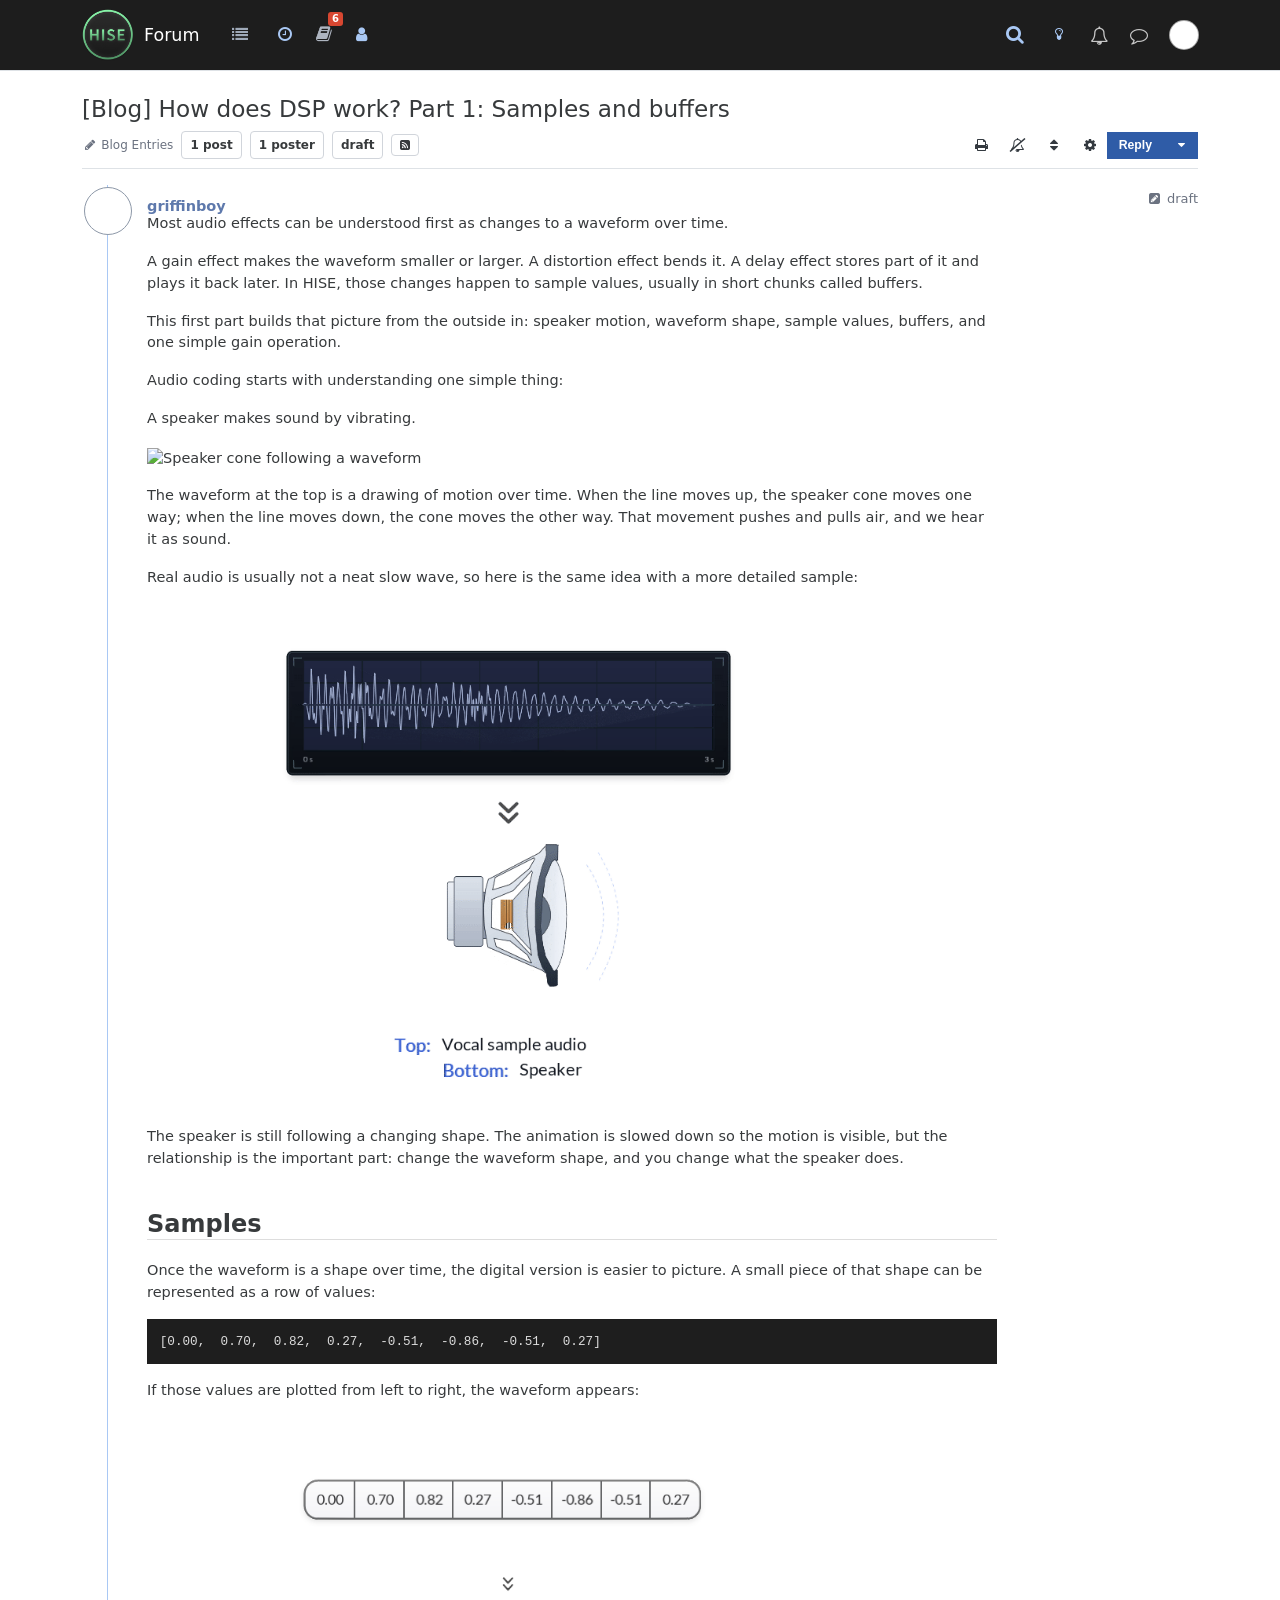
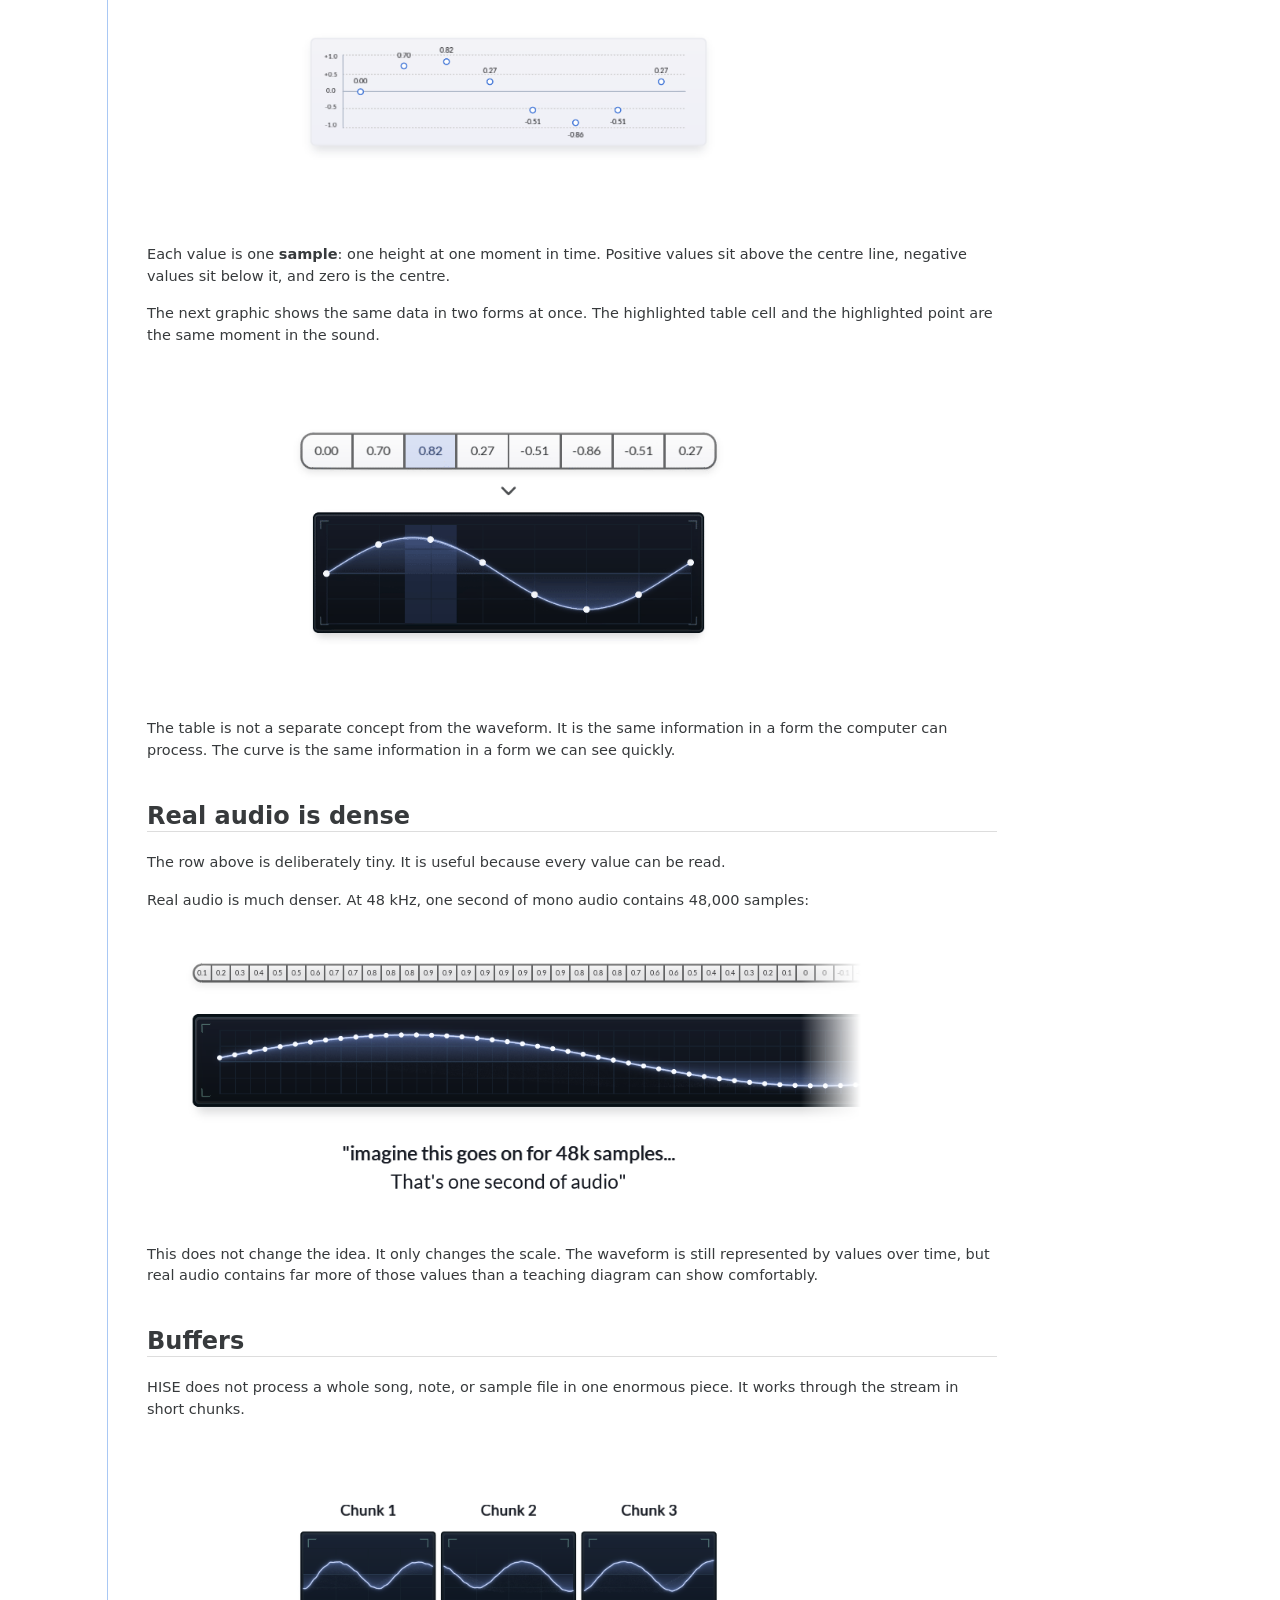
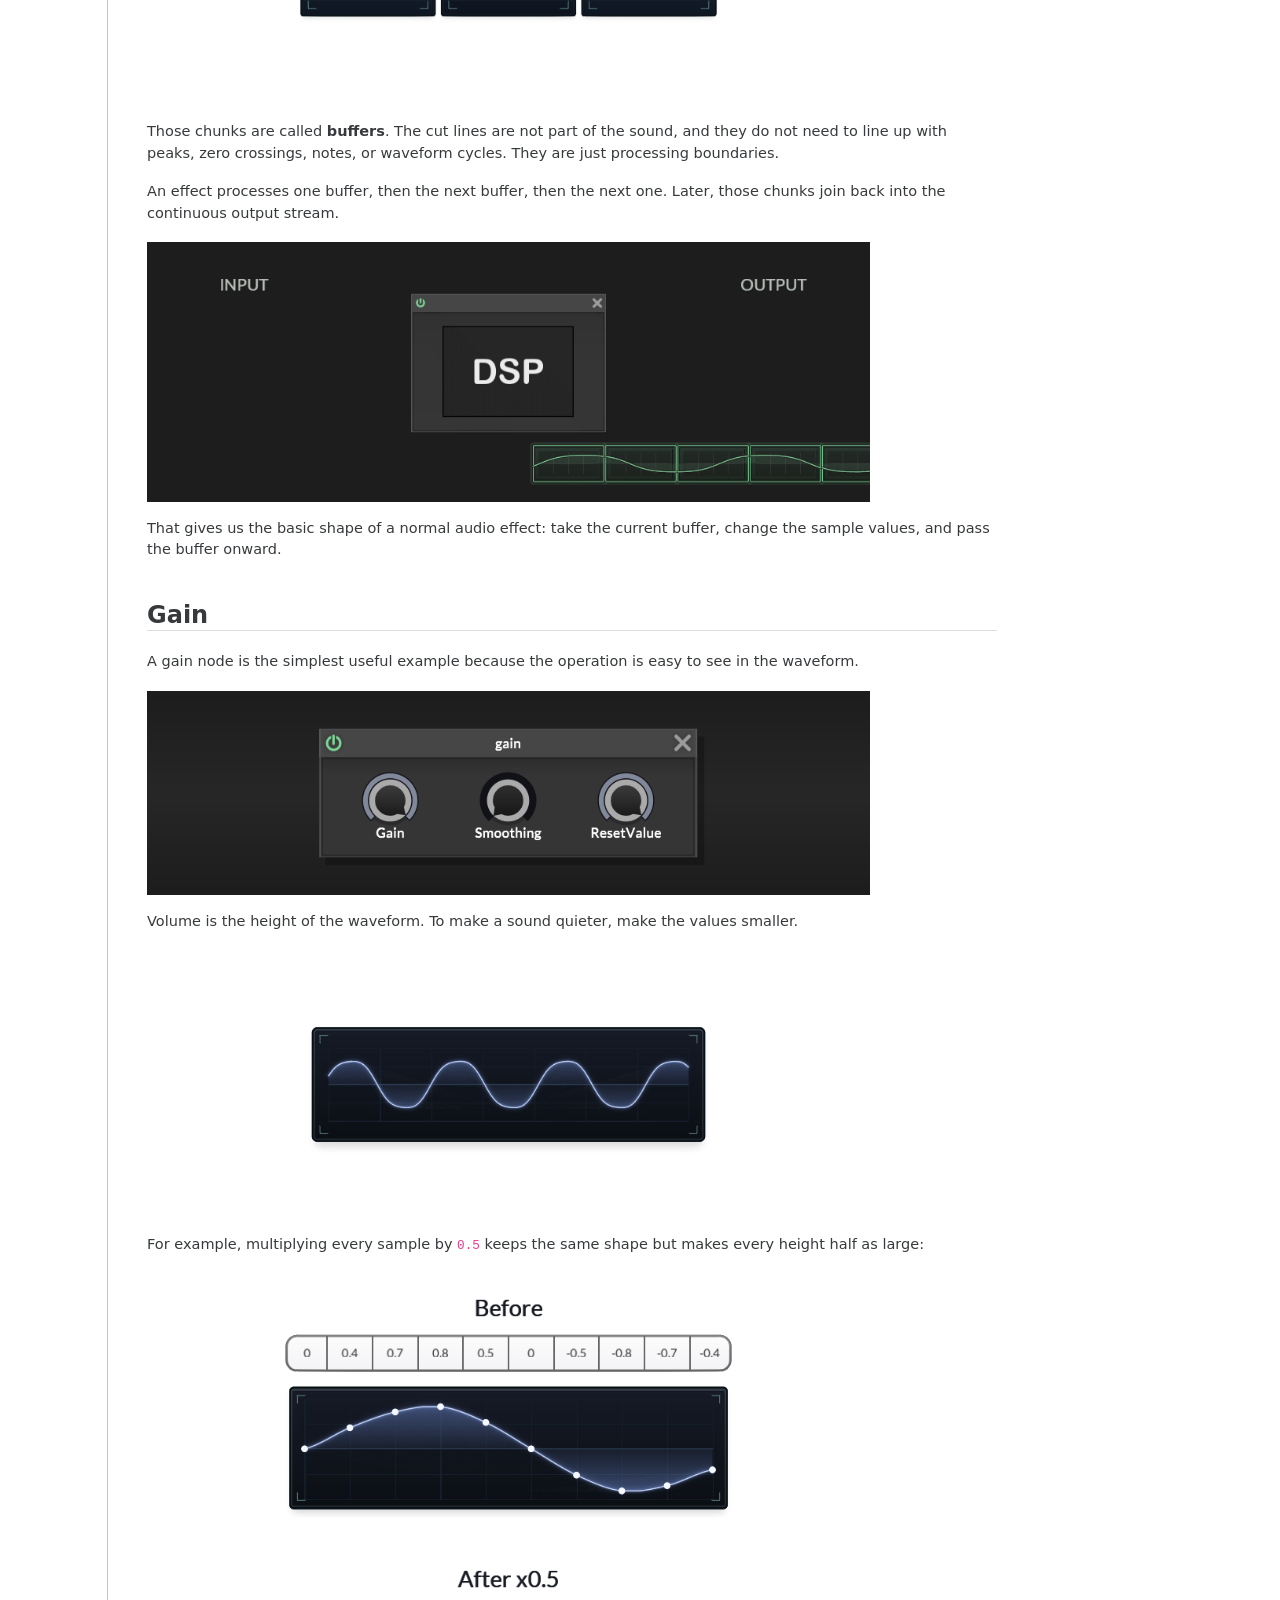
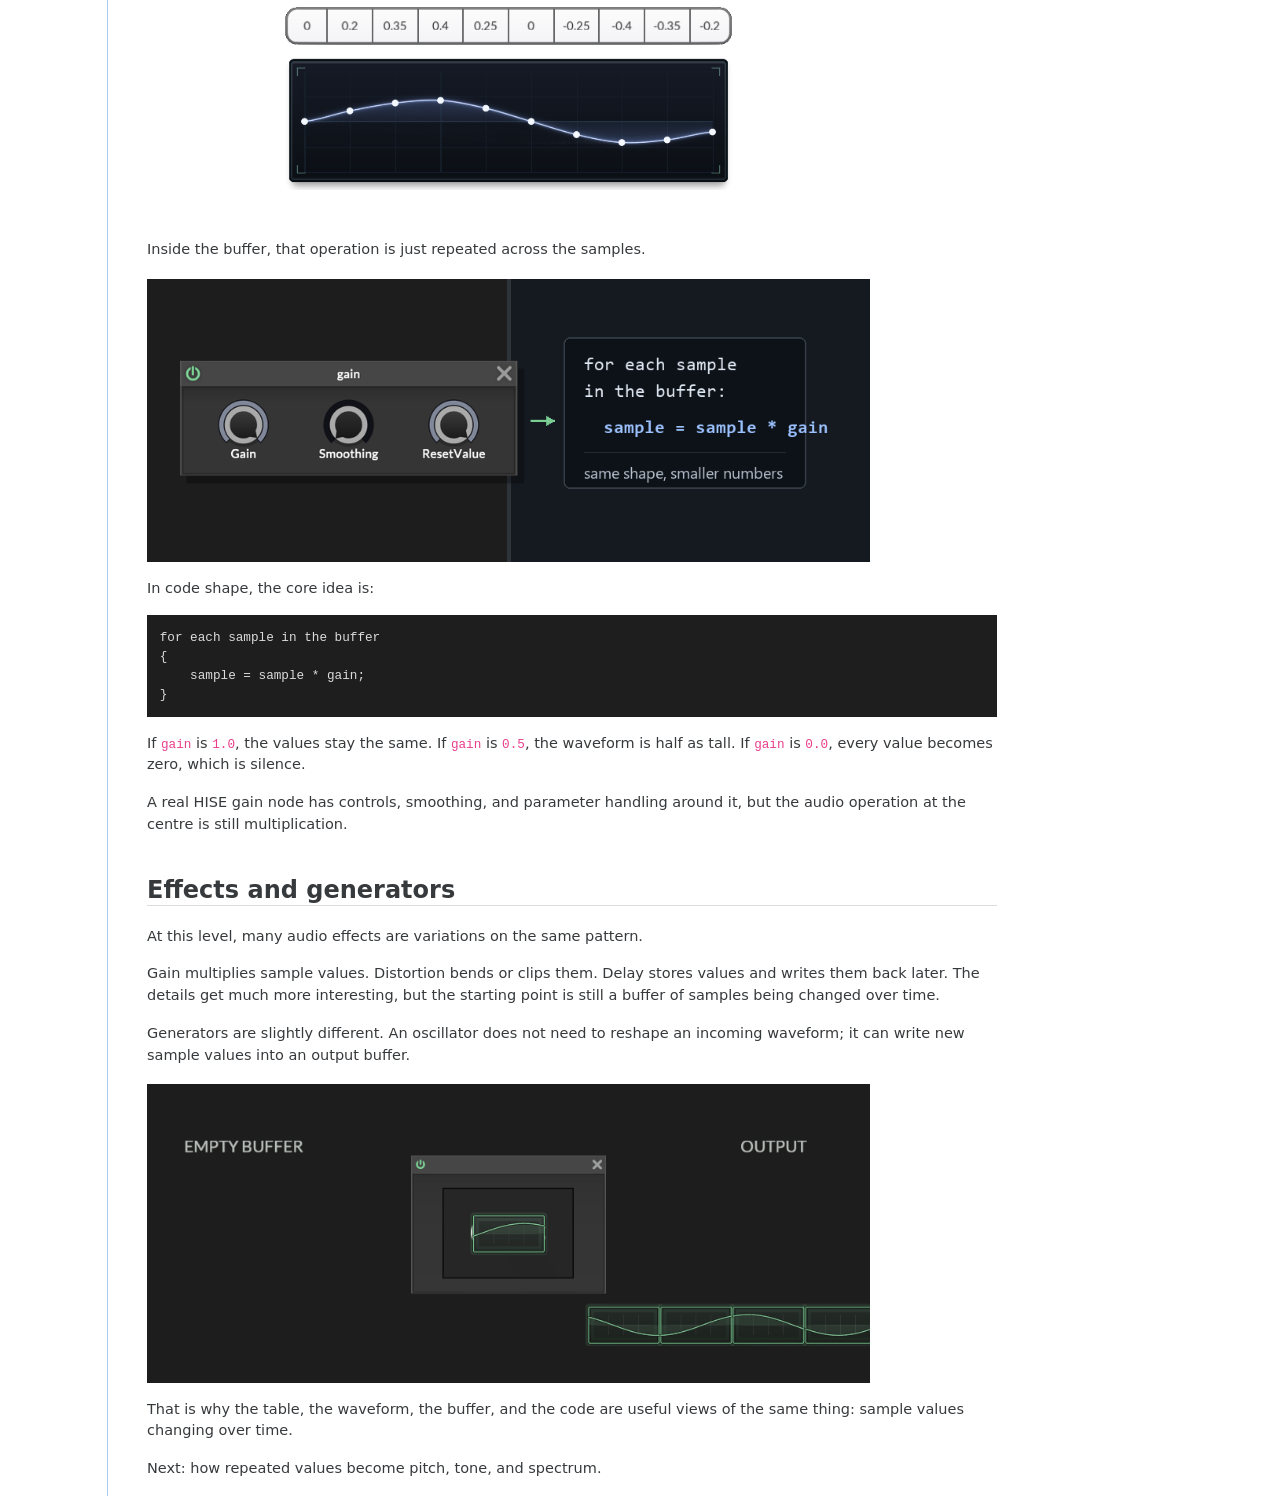
==== commit f5978204: "Revise DSP article toward app note flow" ====
--- a/preview.html
+++ b/preview.html
@@ -65,83 +65,61 @@
         <section class="post-content" aria-label="Post content">
           <div class="post-time"><i class="fa fa-fw fa-pencil-square"></i> draft</div>
           <div class="markdown-body">
-<p>This is Part 1 of a series on how DSP works inside HISE.</p>
-<p>This post only does one job: make the data visible.</p>
+<p>Most audio effects can be understood first as changes to a waveform over time.</p>
+<p>A gain effect makes the waveform smaller or larger. A distortion effect bends it. A delay effect stores part of it and plays it back later. In HISE, those changes happen to sample values, usually in short chunks called buffers.</p>
+<p>This first part builds that picture from the outside in: speaker motion, waveform shape, sample values, buffers, and one simple gain operation.</p>
 <p>Audio coding starts with understanding one simple thing:</p>
 <p>A speaker makes sound by vibrating.</p>
 <figure class="hise-upload"><img class="preview-asset" src="articles/hise-dsp-buffer/renders/speaker-waveform.gif" alt="Speaker cone following a waveform"></figure>
-<p>The line is the waveform.</p>
-<p>The speaker cone follows that shape over time.</p>
-<p>When the line moves up, the cone moves one way. When the line moves down, it moves the other way. That movement pushes and pulls air, and we hear it as sound.</p>
-<p>Real audio is usually much faster and messier than a neat slow wave:</p>
+<p>The waveform at the top is a drawing of motion over time. When the line moves up, the speaker cone moves one way; when the line moves down, the cone moves the other way. That movement pushes and pulls air, and we hear it as sound.</p>
+<p>Real audio is usually not a neat slow wave, so here is the same idea with a more detailed sample:</p>
 <figure class="hise-upload"><img class="preview-asset" src="articles/hise-dsp-buffer/renders/voice-sample-speaker.gif" alt="Voice sample driving a speaker"></figure>
-<p>It is not a neat repeating wave anymore.</p>
-<p>The speaker is still following the shape. The animation is slowed down so the movement is visible.</p>
-<p>So if we want to create or change sound, we need to create or change that shape.</p>
-<h2>The shape as values</h2>
-<p>In digital audio, the waveform is represented as values over time.</p>
-<p>A tiny example might look like this:</p>
+<p>The speaker is still following a changing shape. The animation is slowed down so the motion is visible, but the relationship is the important part: change the waveform shape, and you change what the speaker does.</p>
+<h2>Samples</h2>
+<p>Once the waveform is a shape over time, the digital version is easier to picture. A small piece of that shape can be represented as a row of values:</p>
 <pre><code class="language-text">[0.00,  0.70,  0.82,  0.27,  -0.51,  -0.86,  -0.51,  0.27]
 </code></pre>
-<p>Plot those values from left to right and the shape appears:</p>
+<p>If those values are plotted from left to right, the waveform appears:</p>
 <figure class="hise-upload"><img class="preview-asset" src="articles/hise-dsp-buffer/renders/sample-array-to-plot.png" alt="Sample numbers plotted as points"></figure>
-<p>Each value is one <strong>sample</strong>: one height at one moment.</p>
-<p>The order matters because the order is time.</p>
+<p>Each value is one <strong>sample</strong>: one height at one moment in time. Positive values sit above the centre line, negative values sit below it, and zero is the centre.</p>
+<p>The next graphic shows the same data in two forms at once. The highlighted table cell and the highlighted point are the same moment in the sound.</p>
 <figure class="hise-upload"><img class="preview-asset" src="articles/hise-dsp-buffer/renders/sample-table-playback.gif" alt="Sample table and waveform playback"></figure>
-<p>The highlighted table cell and the highlighted point are the same moment in the sound.</p>
-<p>The table is the data. The drawing is the same data made readable.</p>
+<p>The table is not a separate concept from the waveform. It is the same information in a form the computer can process. The curve is the same information in a form we can see quickly.</p>
 <h2>Real audio is dense</h2>
-<p>The examples above are tiny so we can see every value.</p>
-<p>Real audio is packed much more tightly. At 48 kHz, one second of mono audio contains 48,000 samples.</p>
+<p>The row above is deliberately tiny. It is useful because every value can be read.</p>
+<p>Real audio is much denser. At 48 kHz, one second of mono audio contains 48,000 samples:</p>
 <figure class="hise-upload"><img class="preview-asset" src="articles/hise-dsp-buffer/renders/dense-sample-waveform.png" alt="Dense samples continue beyond the page"></figure>
-<p>That is still the same idea: values over time.</p>
-<p>There are just far more of them.</p>
-<h2>Buffers are short chunks</h2>
-<p>HISE does not send an effect the whole sound at once.</p>
-<p>It works through short chunks of the stream:</p>
+<p>This does not change the idea. It only changes the scale. The waveform is still represented by values over time, but real audio contains far more of those values than a teaching diagram can show comfortably.</p>
+<h2>Buffers</h2>
+<p>HISE does not process a whole song, note, or sample file in one enormous piece. It works through the stream in short chunks.</p>
 <figure class="hise-upload"><img class="preview-asset" src="articles/hise-dsp-buffer/renders/waveform-buffer-split.png" alt="Waveform split into chunks"></figure>
-<p>Those chunks are called <strong>buffers</strong>.</p>
-<p>The cut lines are not part of the sound. They do not have to line up with peaks, zero crossings, notes, or waveform cycles.</p>
-<p>They are just processing boundaries.</p>
+<p>Those chunks are called <strong>buffers</strong>. The cut lines are not part of the sound, and they do not need to line up with peaks, zero crossings, notes, or waveform cycles. They are just processing boundaries.</p>
+<p>An effect processes one buffer, then the next buffer, then the next one. Later, those chunks join back into the continuous output stream.</p>
 <figure class="hise-upload"><img class="preview-asset" src="articles/hise-dsp-buffer/renders/buffer-through-dsp.gif" alt="Buffers moving through DSP code into the output stream"></figure>
-<p>One buffer enters the effect.</p>
-<p>The effect changes the sample values.</p>
-<p>The buffer joins the output stream.</p>
-<p>Then the next buffer arrives.</p>
-<p>That is the basic shape of an audio effect.</p>
-<h2>Gain: the simplest change</h2>
-<p>A gain node is a good first example because the operation is easy to see.</p>
+<p>That gives us the basic shape of a normal audio effect: take the current buffer, change the sample values, and pass the buffer onward.</p>
+<h2>Gain</h2>
+<p>A gain node is the simplest useful example because the operation is easy to see in the waveform.</p>
 <figure class="hise-upload"><img class="preview-asset" src="articles/hise-dsp-buffer/renders/hise-gain-node.png" alt="HISE gain node"></figure>
-<p>Volume is the height of the waveform.</p>
+<p>Volume is the height of the waveform. To make a sound quieter, make the values smaller.</p>
 <figure class="hise-upload"><img class="preview-asset" src="articles/hise-dsp-buffer/renders/waveform-volume-scale.gif" alt="Waveform being scaled taller and smaller"></figure>
-<p>To make the sound quieter, make the values smaller.</p>
-<p>For example, multiply every sample by <code>0.5</code>:</p>
+<p>For example, multiplying every sample by <code>0.5</code> keeps the same shape but makes every height half as large:</p>
 <figure class="hise-upload"><img class="preview-asset" src="articles/hise-dsp-buffer/renders/sample-gain-comparison.png" alt="Before and after multiplying samples by 0.5"></figure>
-<p>Same shape.</p>
-<p>Half the height.</p>
-<p>Inside the buffer, the operation is just repeated across the samples:</p>
+<p>Inside the buffer, that operation is just repeated across the samples.</p>
 <figure class="hise-upload"><img class="preview-asset" src="articles/hise-dsp-buffer/renders/hise-gain-node-code.png" alt="HISE gain node pseudocode"></figure>
-<p>In plain code shape:</p>
+<p>In code shape, the core idea is:</p>
 <pre><code class="language-cpp">for each sample in the buffer
 {
     sample = sample * gain;
 }
 </code></pre>
-<p>If <code>gain</code> is <code>1.0</code>, the values stay the same.</p>
-<p>If <code>gain</code> is <code>0.5</code>, the waveform is half as tall.</p>
-<p>If <code>gain</code> is <code>0.0</code>, every value becomes zero, which is silence.</p>
-<p>A real HISE gain node has controls, smoothing, and parameter handling around it. The audio operation at the centre is still multiplication.</p>
+<p>If <code>gain</code> is <code>1.0</code>, the values stay the same. If <code>gain</code> is <code>0.5</code>, the waveform is half as tall. If <code>gain</code> is <code>0.0</code>, every value becomes zero, which is silence.</p>
+<p>A real HISE gain node has controls, smoothing, and parameter handling around it, but the audio operation at the centre is still multiplication.</p>
 <h2>Effects and generators</h2>
-<p>This is the core idea behind audio effects:</p>
-<p>an effect takes a buffer of sample values, changes those values, and passes the buffer onward.</p>
-<p>Gain multiplies samples.</p>
-<p>Distortion bends or clips samples.</p>
-<p>Delay stores samples and writes them back later.</p>
-<p>A generator is a little different. It can create samples instead of changing incoming ones.</p>
-<p>For example, an oscillator can write values in the shape of a sine wave:</p>
+<p>At this level, many audio effects are variations on the same pattern.</p>
+<p>Gain multiplies sample values. Distortion bends or clips them. Delay stores values and writes them back later. The details get much more interesting, but the starting point is still a buffer of samples being changed over time.</p>
+<p>Generators are slightly different. An oscillator does not need to reshape an incoming waveform; it can write new sample values into an output buffer.</p>
 <figure class="hise-upload"><img class="preview-asset" src="articles/hise-dsp-buffer/renders/oscillator-block-factory.gif" alt="Oscillator block factory writing sine samples"></figure>
-<p>The table, the waveform, the buffer, and the code are all views of the same material:</p>
-<p>sample values changing over time.</p>
+<p>That is why the table, the waveform, the buffer, and the code are useful views of the same thing: sample values changing over time.</p>
 <p>Next: how repeated values become pitch, tone, and spectrum.</p>
           </div>
         </section>
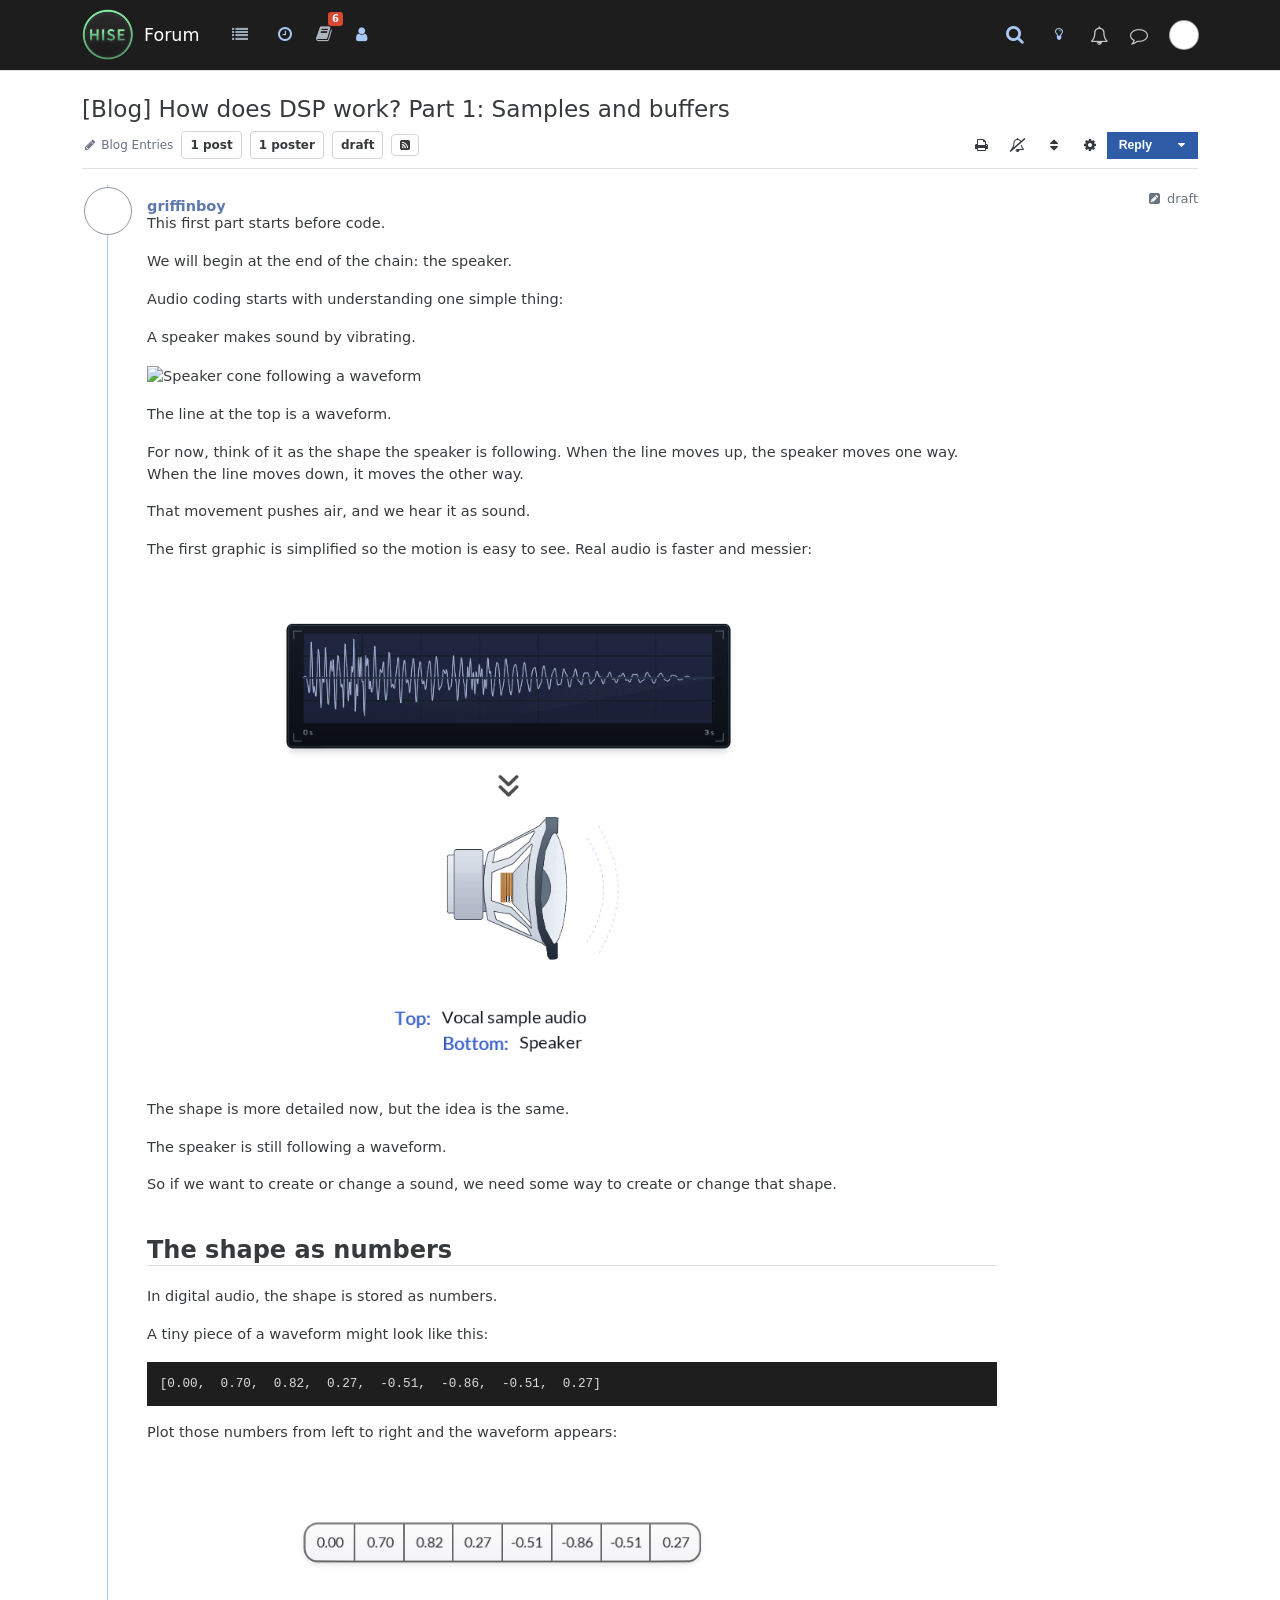
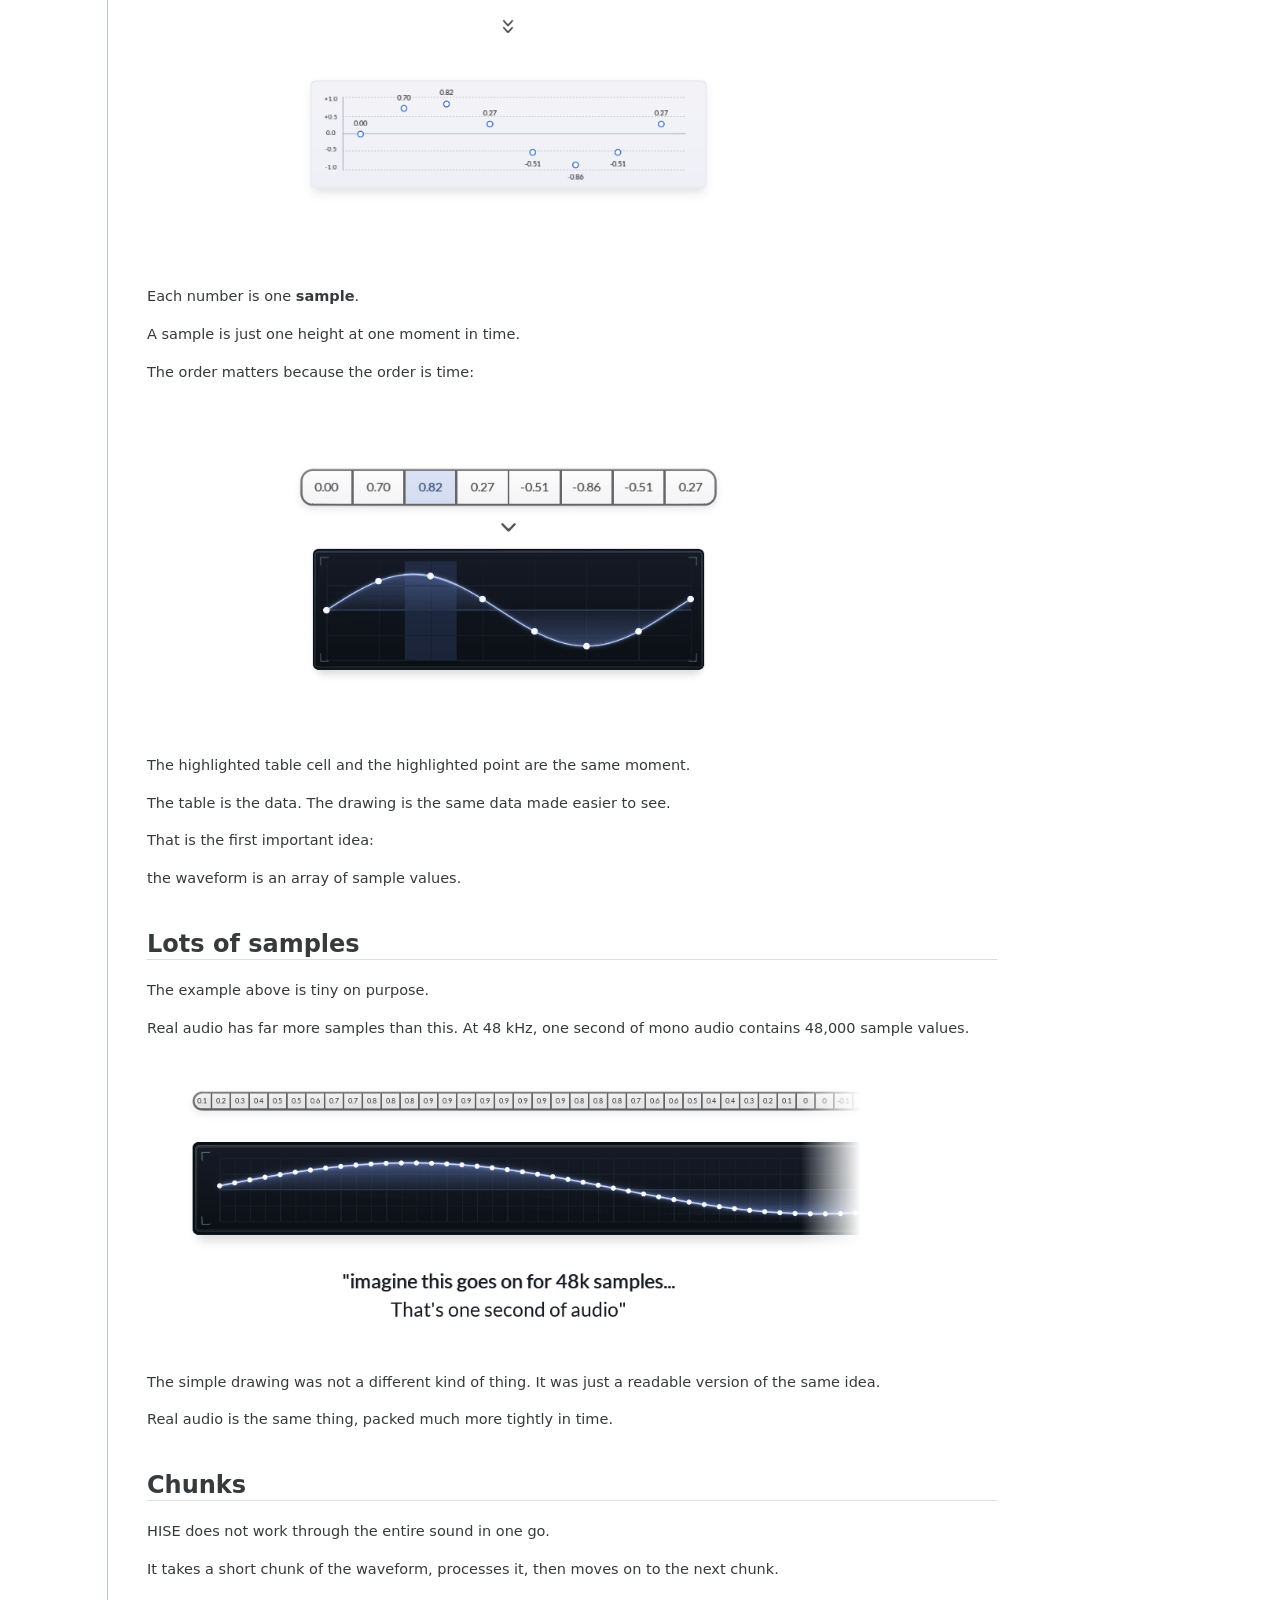
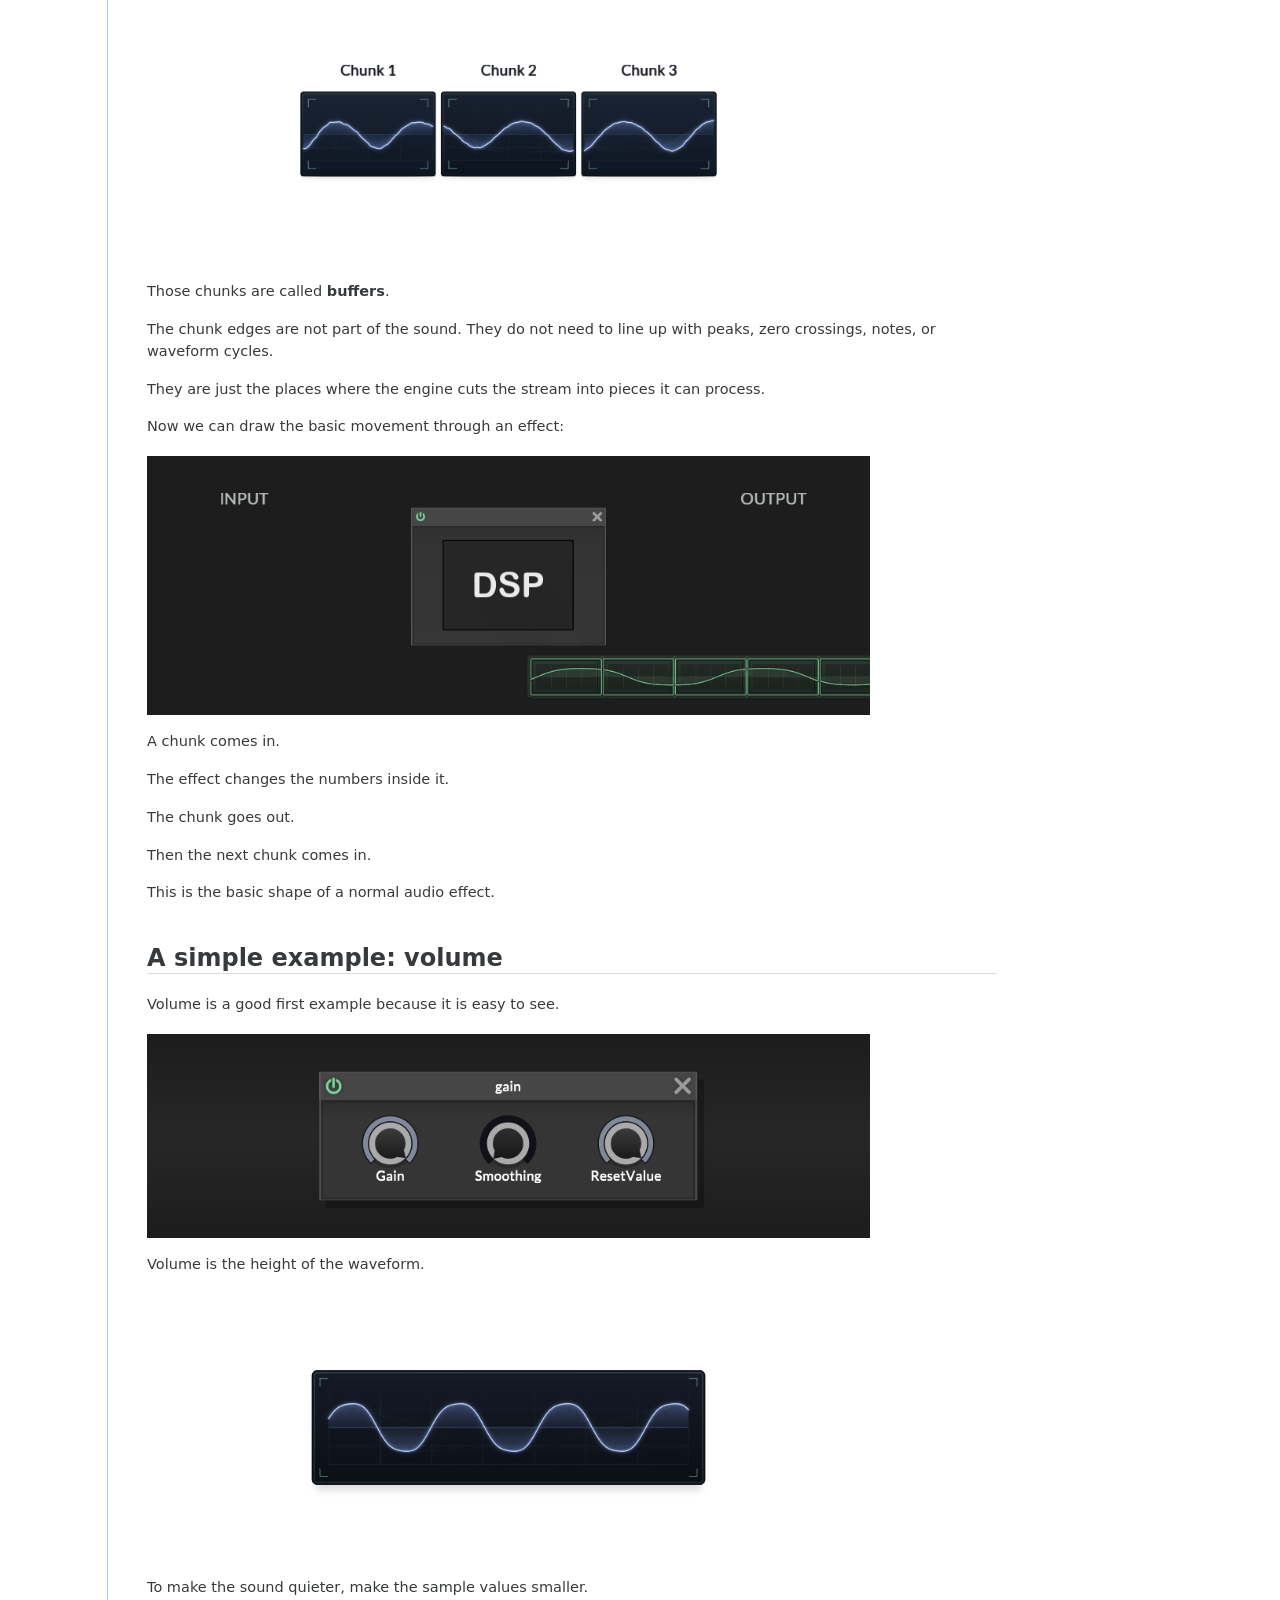
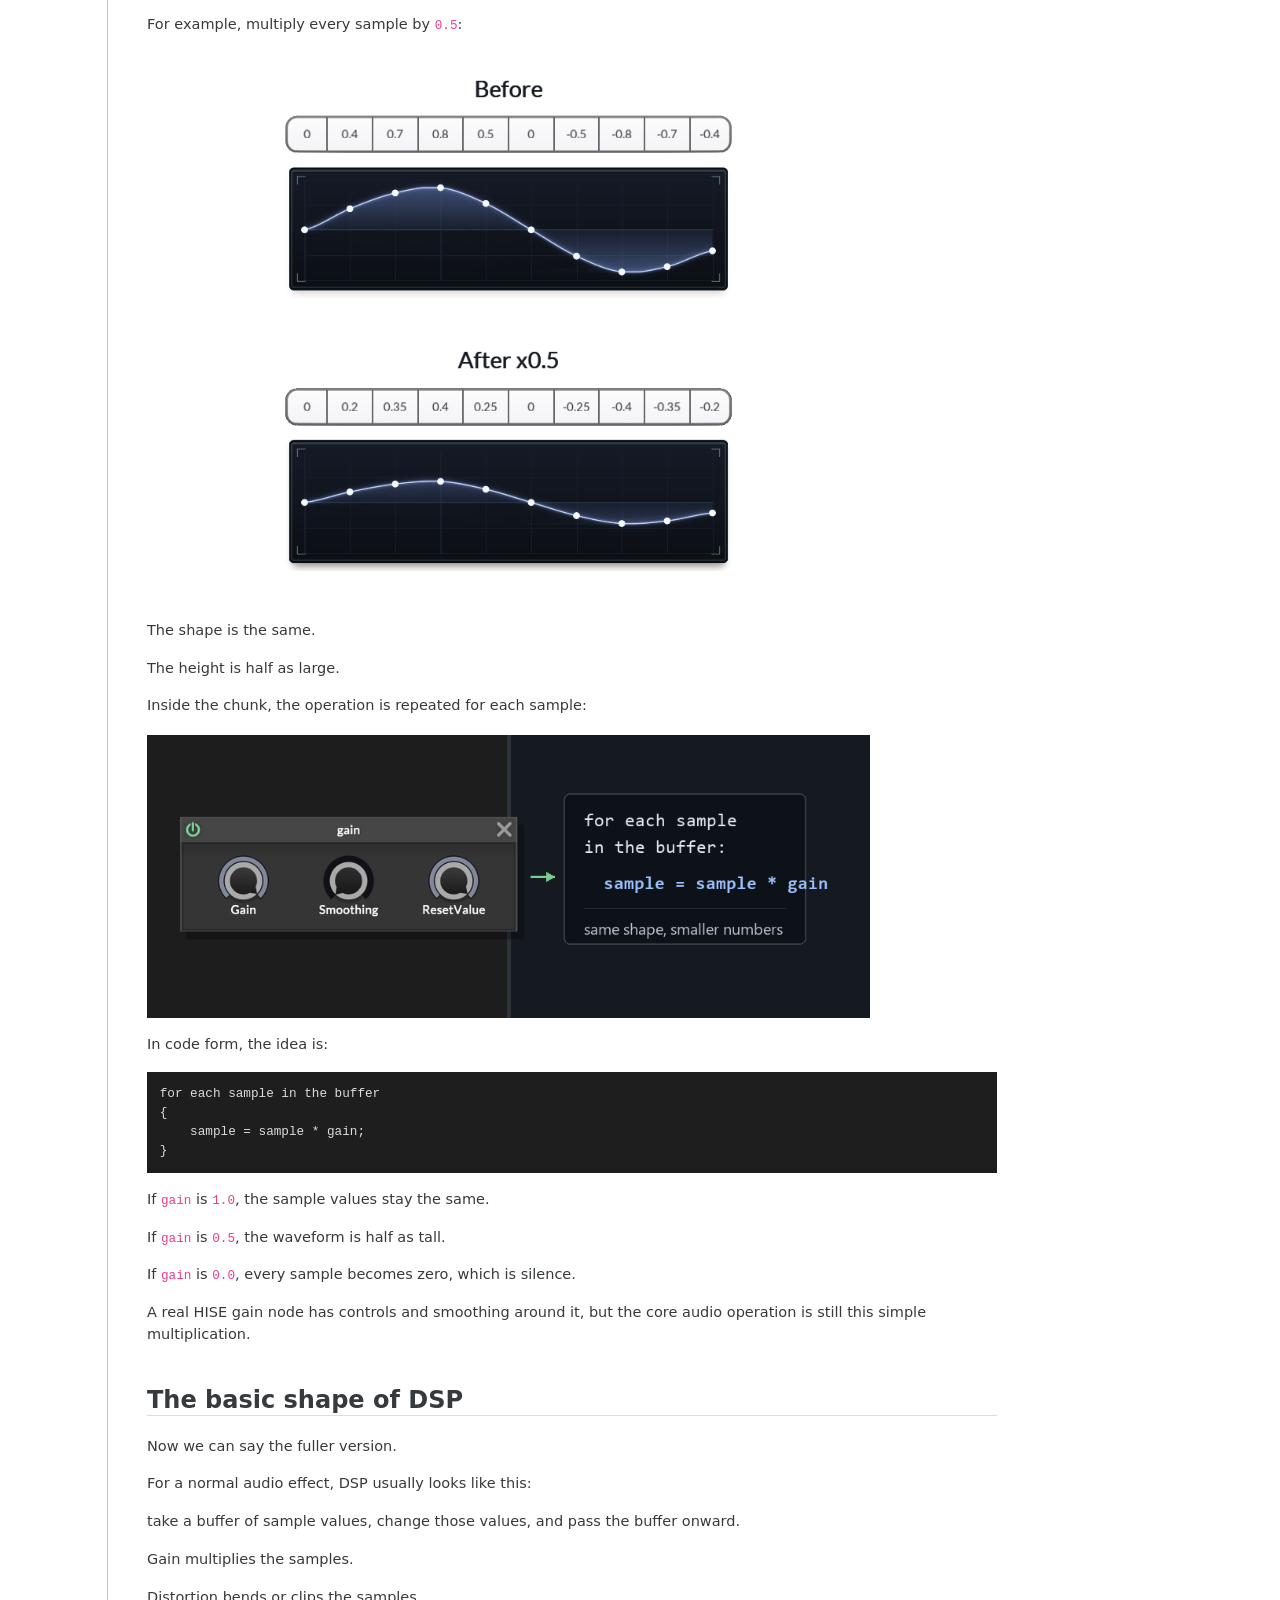
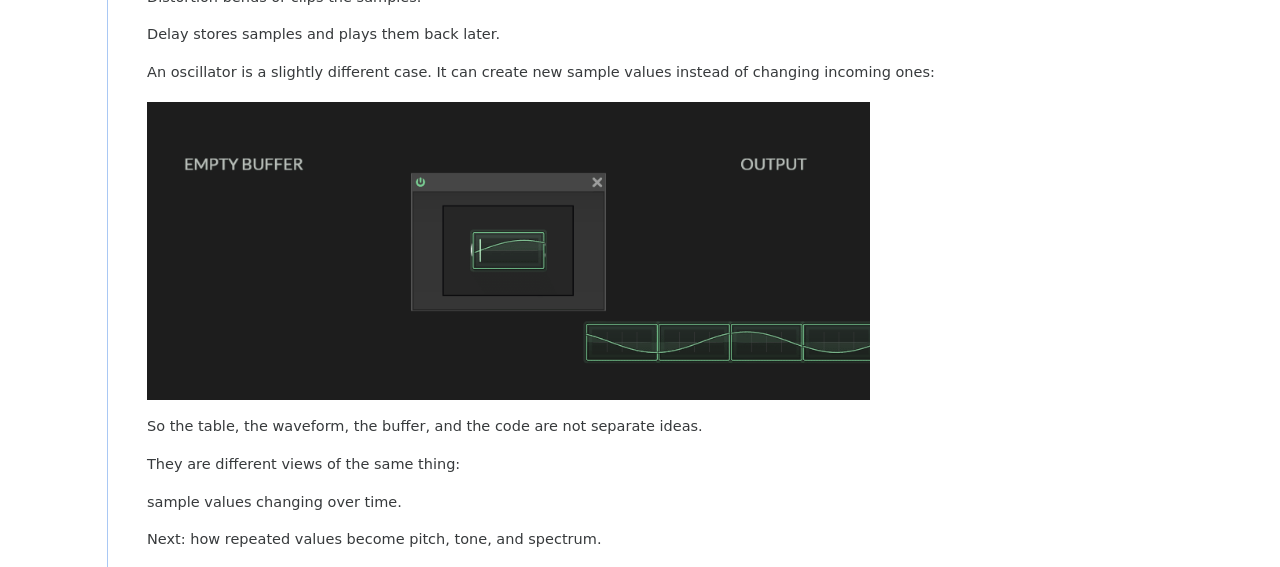
==== commit 89a5ade1: "Rewrite DSP article as controlled reveal" ====
--- a/preview.html
+++ b/preview.html
@@ -65,61 +65,88 @@
         <section class="post-content" aria-label="Post content">
           <div class="post-time"><i class="fa fa-fw fa-pencil-square"></i> draft</div>
           <div class="markdown-body">
-<p>Most audio effects can be understood first as changes to a waveform over time.</p>
-<p>A gain effect makes the waveform smaller or larger. A distortion effect bends it. A delay effect stores part of it and plays it back later. In HISE, those changes happen to sample values, usually in short chunks called buffers.</p>
-<p>This first part builds that picture from the outside in: speaker motion, waveform shape, sample values, buffers, and one simple gain operation.</p>
+<p>This first part starts before code.</p>
+<p>We will begin at the end of the chain: the speaker.</p>
 <p>Audio coding starts with understanding one simple thing:</p>
 <p>A speaker makes sound by vibrating.</p>
 <figure class="hise-upload"><img class="preview-asset" src="articles/hise-dsp-buffer/renders/speaker-waveform.gif" alt="Speaker cone following a waveform"></figure>
-<p>The waveform at the top is a drawing of motion over time. When the line moves up, the speaker cone moves one way; when the line moves down, the cone moves the other way. That movement pushes and pulls air, and we hear it as sound.</p>
-<p>Real audio is usually not a neat slow wave, so here is the same idea with a more detailed sample:</p>
+<p>The line at the top is a waveform.</p>
+<p>For now, think of it as the shape the speaker is following. When the line moves up, the speaker moves one way. When the line moves down, it moves the other way.</p>
+<p>That movement pushes air, and we hear it as sound.</p>
+<p>The first graphic is simplified so the motion is easy to see. Real audio is faster and messier:</p>
 <figure class="hise-upload"><img class="preview-asset" src="articles/hise-dsp-buffer/renders/voice-sample-speaker.gif" alt="Voice sample driving a speaker"></figure>
-<p>The speaker is still following a changing shape. The animation is slowed down so the motion is visible, but the relationship is the important part: change the waveform shape, and you change what the speaker does.</p>
-<h2>Samples</h2>
-<p>Once the waveform is a shape over time, the digital version is easier to picture. A small piece of that shape can be represented as a row of values:</p>
+<p>The shape is more detailed now, but the idea is the same.</p>
+<p>The speaker is still following a waveform.</p>
+<p>So if we want to create or change a sound, we need some way to create or change that shape.</p>
+<h2>The shape as numbers</h2>
+<p>In digital audio, the shape is stored as numbers.</p>
+<p>A tiny piece of a waveform might look like this:</p>
 <pre><code class="language-text">[0.00,  0.70,  0.82,  0.27,  -0.51,  -0.86,  -0.51,  0.27]
 </code></pre>
-<p>If those values are plotted from left to right, the waveform appears:</p>
+<p>Plot those numbers from left to right and the waveform appears:</p>
 <figure class="hise-upload"><img class="preview-asset" src="articles/hise-dsp-buffer/renders/sample-array-to-plot.png" alt="Sample numbers plotted as points"></figure>
-<p>Each value is one <strong>sample</strong>: one height at one moment in time. Positive values sit above the centre line, negative values sit below it, and zero is the centre.</p>
-<p>The next graphic shows the same data in two forms at once. The highlighted table cell and the highlighted point are the same moment in the sound.</p>
+<p>Each number is one <strong>sample</strong>.</p>
+<p>A sample is just one height at one moment in time.</p>
+<p>The order matters because the order is time:</p>
 <figure class="hise-upload"><img class="preview-asset" src="articles/hise-dsp-buffer/renders/sample-table-playback.gif" alt="Sample table and waveform playback"></figure>
-<p>The table is not a separate concept from the waveform. It is the same information in a form the computer can process. The curve is the same information in a form we can see quickly.</p>
-<h2>Real audio is dense</h2>
-<p>The row above is deliberately tiny. It is useful because every value can be read.</p>
-<p>Real audio is much denser. At 48 kHz, one second of mono audio contains 48,000 samples:</p>
+<p>The highlighted table cell and the highlighted point are the same moment.</p>
+<p>The table is the data. The drawing is the same data made easier to see.</p>
+<p>That is the first important idea:</p>
+<p>the waveform is an array of sample values.</p>
+<h2>Lots of samples</h2>
+<p>The example above is tiny on purpose.</p>
+<p>Real audio has far more samples than this. At 48 kHz, one second of mono audio contains 48,000 sample values.</p>
 <figure class="hise-upload"><img class="preview-asset" src="articles/hise-dsp-buffer/renders/dense-sample-waveform.png" alt="Dense samples continue beyond the page"></figure>
-<p>This does not change the idea. It only changes the scale. The waveform is still represented by values over time, but real audio contains far more of those values than a teaching diagram can show comfortably.</p>
-<h2>Buffers</h2>
-<p>HISE does not process a whole song, note, or sample file in one enormous piece. It works through the stream in short chunks.</p>
+<p>The simple drawing was not a different kind of thing. It was just a readable version of the same idea.</p>
+<p>Real audio is the same thing, packed much more tightly in time.</p>
+<h2>Chunks</h2>
+<p>HISE does not work through the entire sound in one go.</p>
+<p>It takes a short chunk of the waveform, processes it, then moves on to the next chunk.</p>
 <figure class="hise-upload"><img class="preview-asset" src="articles/hise-dsp-buffer/renders/waveform-buffer-split.png" alt="Waveform split into chunks"></figure>
-<p>Those chunks are called <strong>buffers</strong>. The cut lines are not part of the sound, and they do not need to line up with peaks, zero crossings, notes, or waveform cycles. They are just processing boundaries.</p>
-<p>An effect processes one buffer, then the next buffer, then the next one. Later, those chunks join back into the continuous output stream.</p>
+<p>Those chunks are called <strong>buffers</strong>.</p>
+<p>The chunk edges are not part of the sound. They do not need to line up with peaks, zero crossings, notes, or waveform cycles.</p>
+<p>They are just the places where the engine cuts the stream into pieces it can process.</p>
+<p>Now we can draw the basic movement through an effect:</p>
 <figure class="hise-upload"><img class="preview-asset" src="articles/hise-dsp-buffer/renders/buffer-through-dsp.gif" alt="Buffers moving through DSP code into the output stream"></figure>
-<p>That gives us the basic shape of a normal audio effect: take the current buffer, change the sample values, and pass the buffer onward.</p>
-<h2>Gain</h2>
-<p>A gain node is the simplest useful example because the operation is easy to see in the waveform.</p>
+<p>A chunk comes in.</p>
+<p>The effect changes the numbers inside it.</p>
+<p>The chunk goes out.</p>
+<p>Then the next chunk comes in.</p>
+<p>This is the basic shape of a normal audio effect.</p>
+<h2>A simple example: volume</h2>
+<p>Volume is a good first example because it is easy to see.</p>
 <figure class="hise-upload"><img class="preview-asset" src="articles/hise-dsp-buffer/renders/hise-gain-node.png" alt="HISE gain node"></figure>
-<p>Volume is the height of the waveform. To make a sound quieter, make the values smaller.</p>
+<p>Volume is the height of the waveform.</p>
 <figure class="hise-upload"><img class="preview-asset" src="articles/hise-dsp-buffer/renders/waveform-volume-scale.gif" alt="Waveform being scaled taller and smaller"></figure>
-<p>For example, multiplying every sample by <code>0.5</code> keeps the same shape but makes every height half as large:</p>
+<p>To make the sound quieter, make the sample values smaller.</p>
+<p>For example, multiply every sample by <code>0.5</code>:</p>
 <figure class="hise-upload"><img class="preview-asset" src="articles/hise-dsp-buffer/renders/sample-gain-comparison.png" alt="Before and after multiplying samples by 0.5"></figure>
-<p>Inside the buffer, that operation is just repeated across the samples.</p>
+<p>The shape is the same.</p>
+<p>The height is half as large.</p>
+<p>Inside the chunk, the operation is repeated for each sample:</p>
 <figure class="hise-upload"><img class="preview-asset" src="articles/hise-dsp-buffer/renders/hise-gain-node-code.png" alt="HISE gain node pseudocode"></figure>
-<p>In code shape, the core idea is:</p>
+<p>In code form, the idea is:</p>
 <pre><code class="language-cpp">for each sample in the buffer
 {
     sample = sample * gain;
 }
 </code></pre>
-<p>If <code>gain</code> is <code>1.0</code>, the values stay the same. If <code>gain</code> is <code>0.5</code>, the waveform is half as tall. If <code>gain</code> is <code>0.0</code>, every value becomes zero, which is silence.</p>
-<p>A real HISE gain node has controls, smoothing, and parameter handling around it, but the audio operation at the centre is still multiplication.</p>
-<h2>Effects and generators</h2>
-<p>At this level, many audio effects are variations on the same pattern.</p>
-<p>Gain multiplies sample values. Distortion bends or clips them. Delay stores values and writes them back later. The details get much more interesting, but the starting point is still a buffer of samples being changed over time.</p>
-<p>Generators are slightly different. An oscillator does not need to reshape an incoming waveform; it can write new sample values into an output buffer.</p>
+<p>If <code>gain</code> is <code>1.0</code>, the sample values stay the same.</p>
+<p>If <code>gain</code> is <code>0.5</code>, the waveform is half as tall.</p>
+<p>If <code>gain</code> is <code>0.0</code>, every sample becomes zero, which is silence.</p>
+<p>A real HISE gain node has controls and smoothing around it, but the core audio operation is still this simple multiplication.</p>
+<h2>The basic shape of DSP</h2>
+<p>Now we can say the fuller version.</p>
+<p>For a normal audio effect, DSP usually looks like this:</p>
+<p>take a buffer of sample values, change those values, and pass the buffer onward.</p>
+<p>Gain multiplies the samples.</p>
+<p>Distortion bends or clips the samples.</p>
+<p>Delay stores samples and plays them back later.</p>
+<p>An oscillator is a slightly different case. It can create new sample values instead of changing incoming ones:</p>
 <figure class="hise-upload"><img class="preview-asset" src="articles/hise-dsp-buffer/renders/oscillator-block-factory.gif" alt="Oscillator block factory writing sine samples"></figure>
-<p>That is why the table, the waveform, the buffer, and the code are useful views of the same thing: sample values changing over time.</p>
+<p>So the table, the waveform, the buffer, and the code are not separate ideas.</p>
+<p>They are different views of the same thing:</p>
+<p>sample values changing over time.</p>
 <p>Next: how repeated values become pitch, tone, and spectrum.</p>
           </div>
         </section>
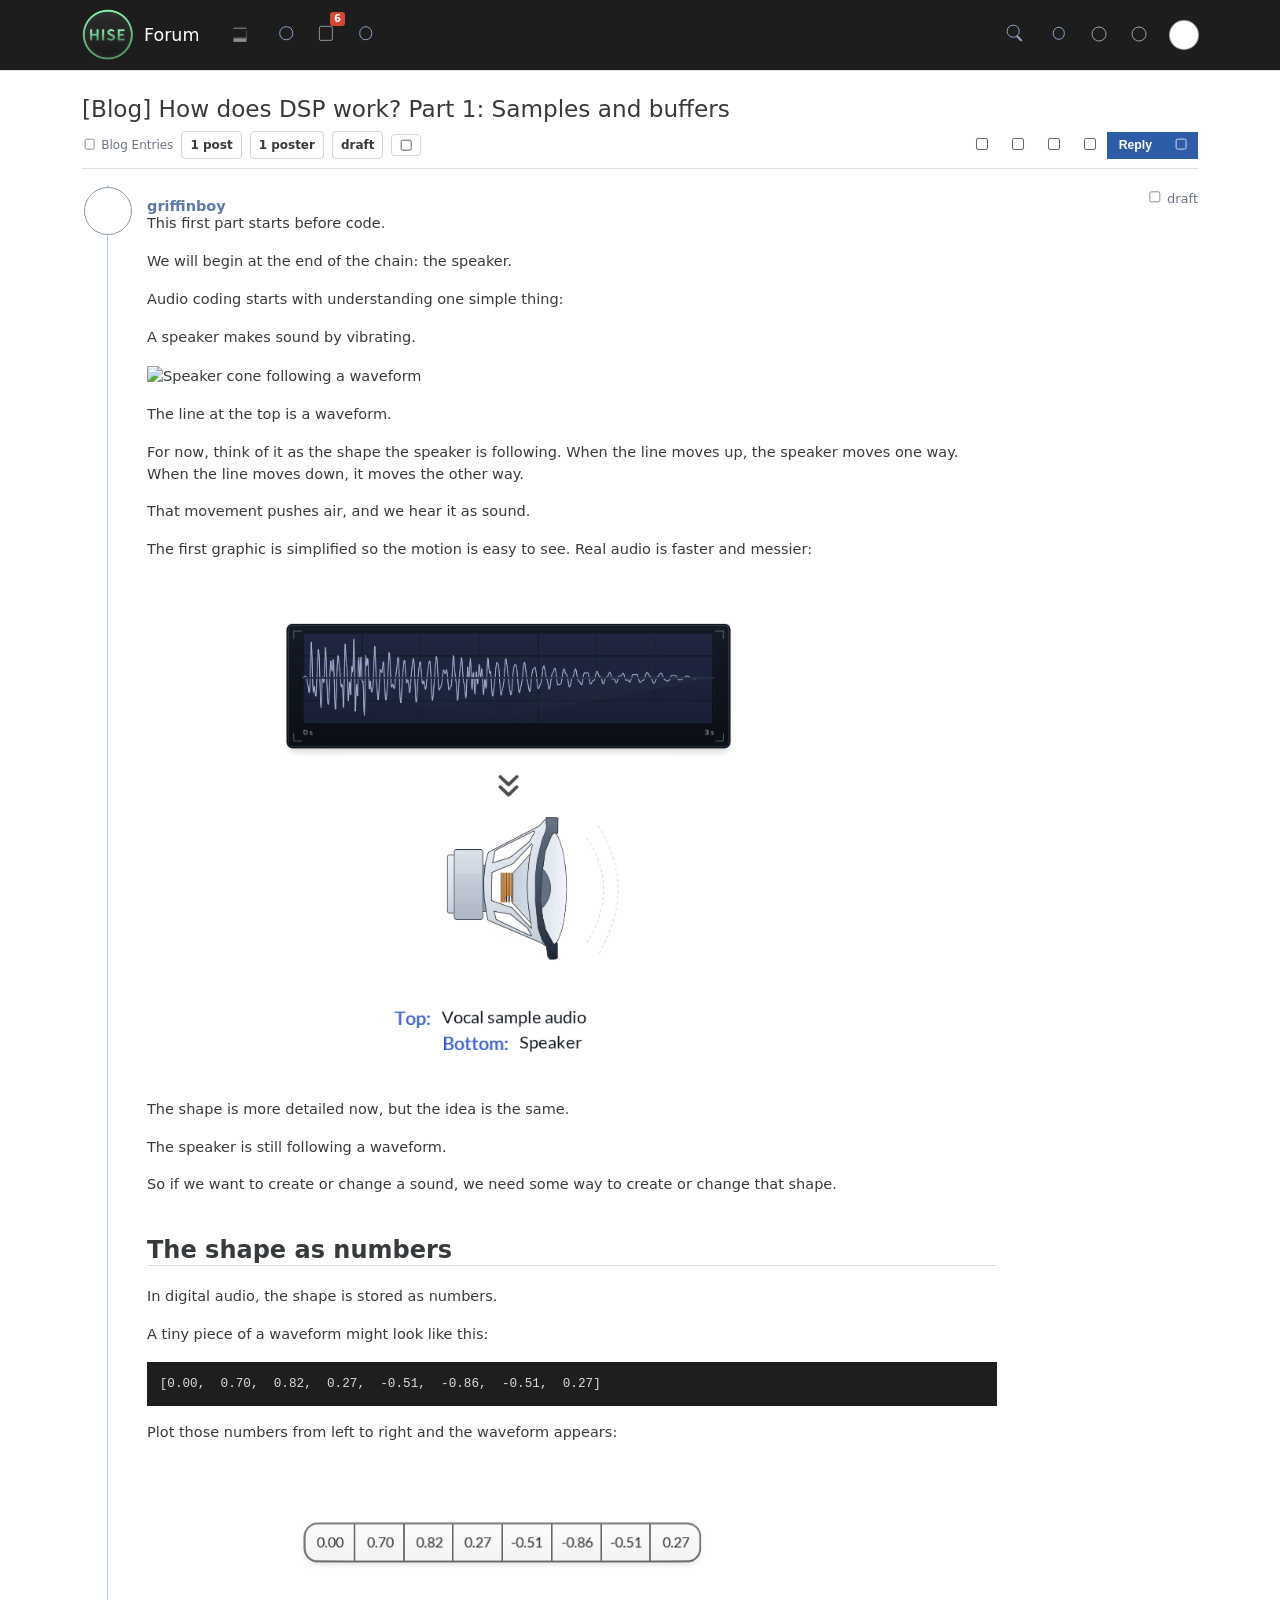
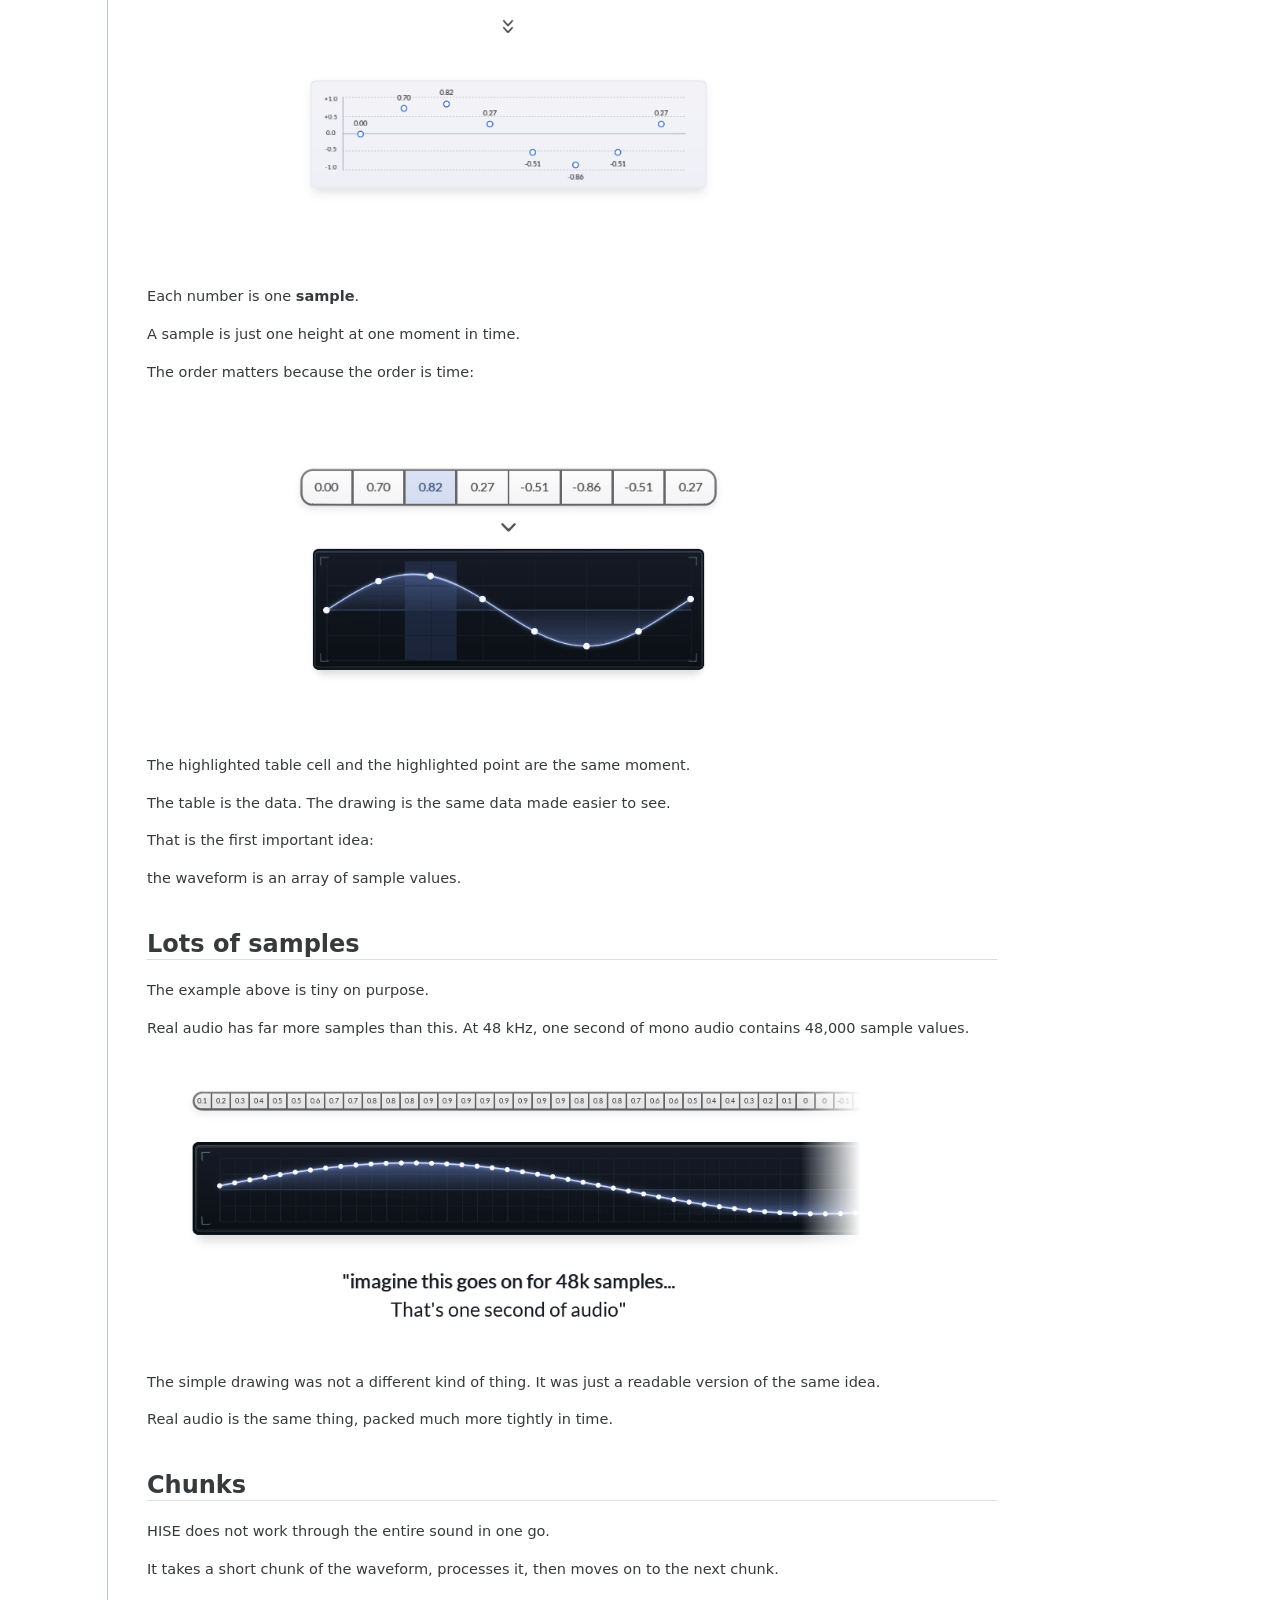
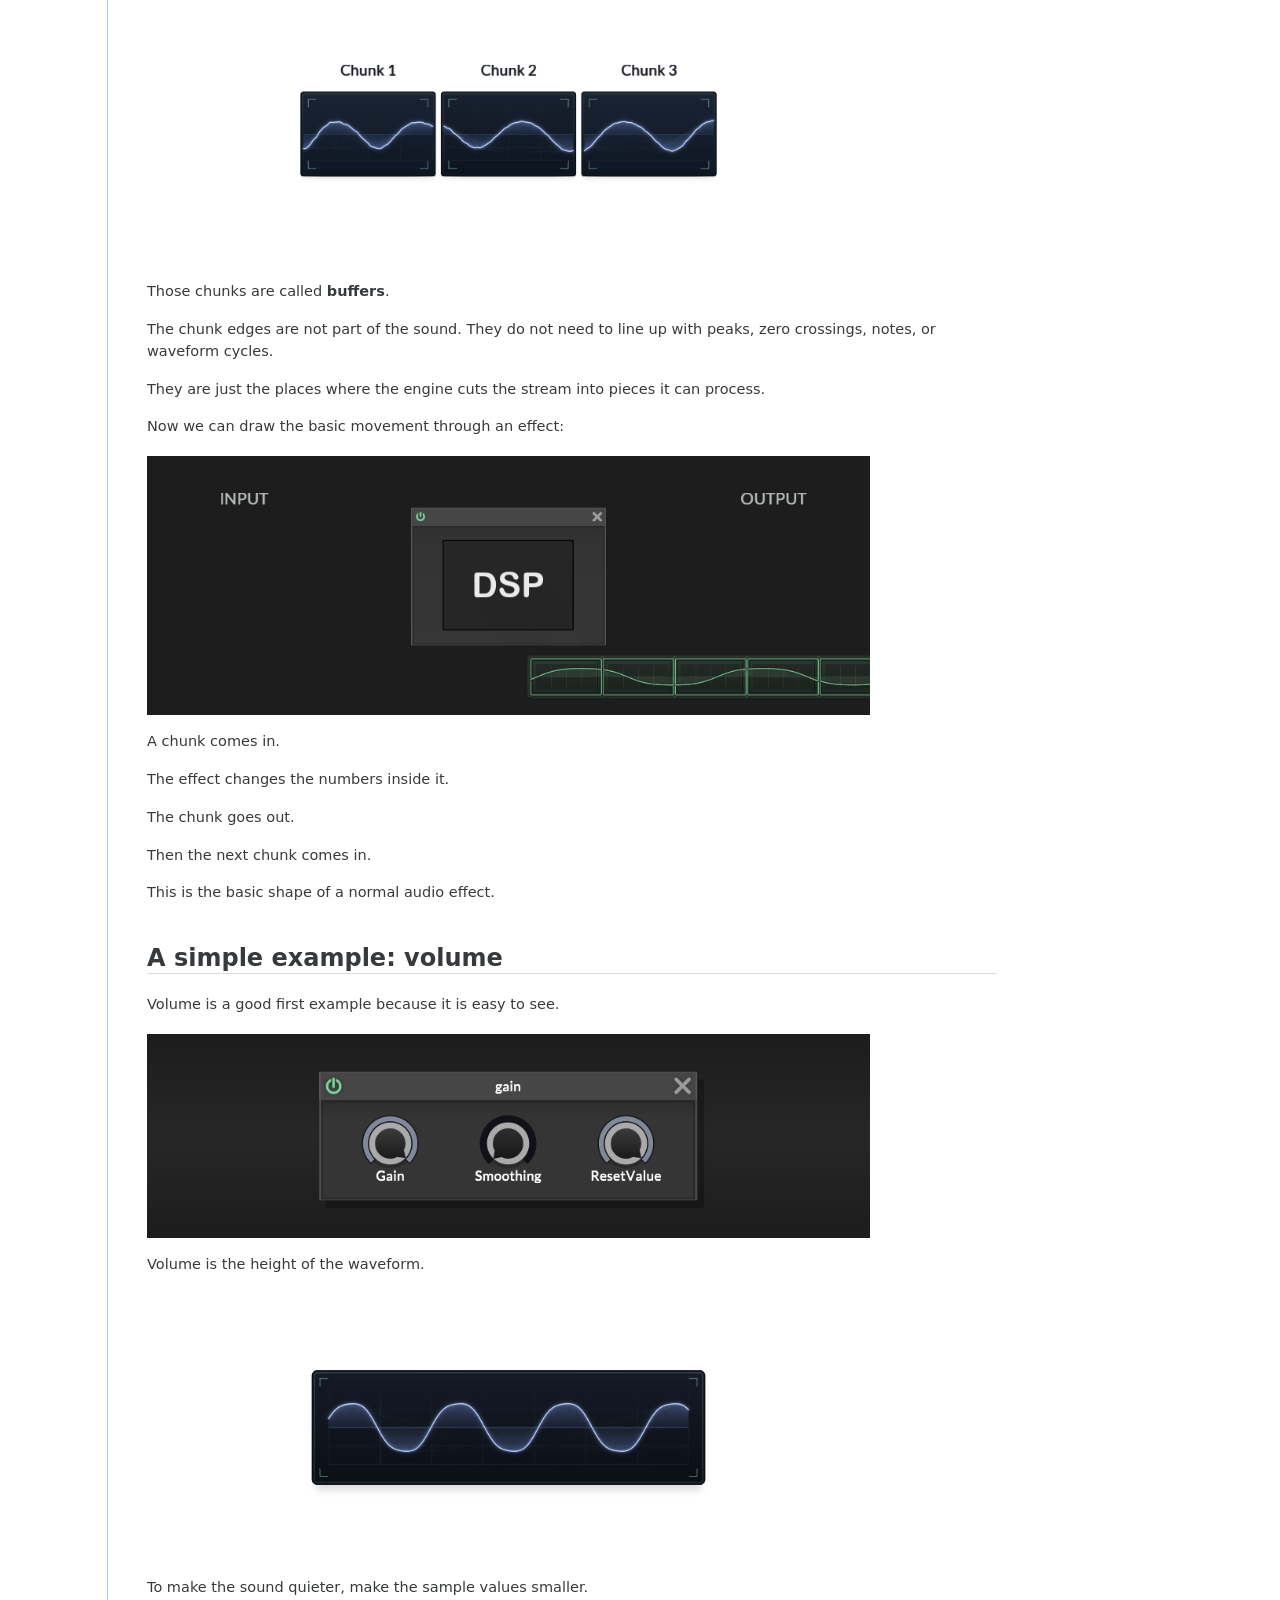
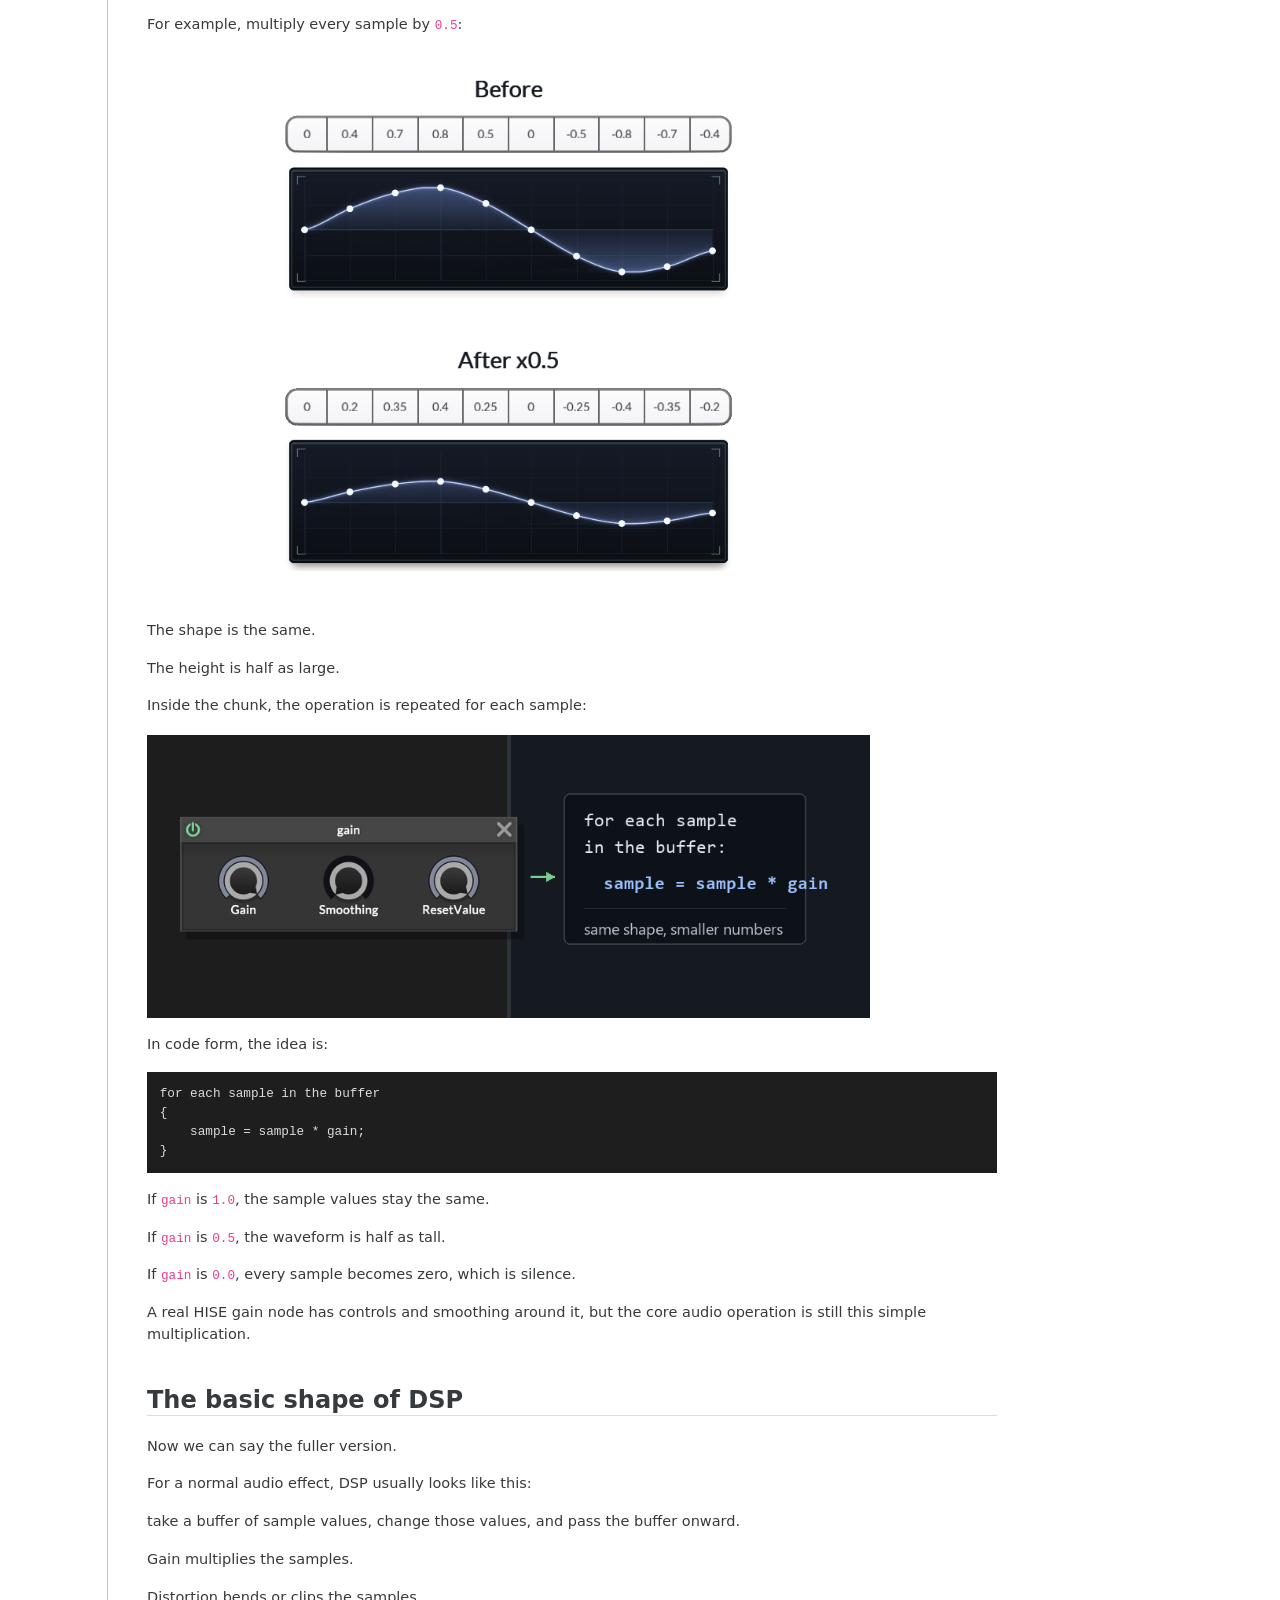
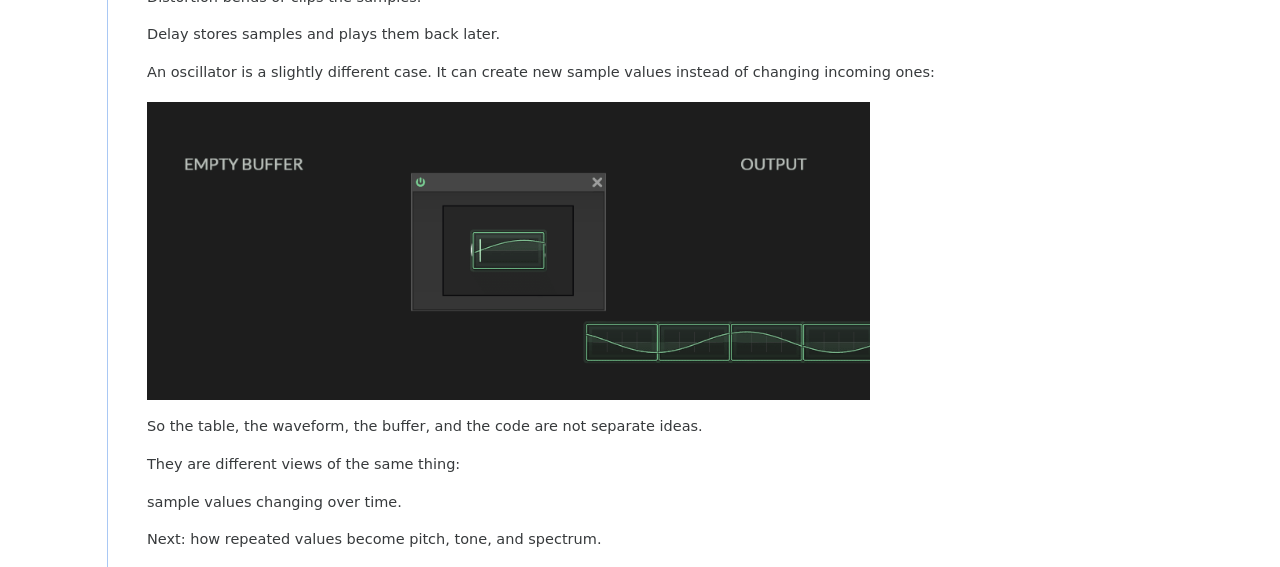
==== commit 818419a9: "Make preview usable as a local file" ====
--- a/preview.html
+++ b/preview.html
@@ -4,7 +4,6 @@
     <meta charset="utf-8">
     <meta name="viewport" content="width=device-width, initial-scale=1">
     <title>[Blog] How does DSP work? Part 1: Samples and buffers</title>
-    <link rel="stylesheet" href="https://cdnjs.cloudflare.com/ajax/libs/font-awesome/4.7.0/css/font-awesome.min.css">
     <link rel="stylesheet" href="preview_lab/hise-published-topic.css?v=20260701-static-preview-1">
   </head>
   <body class="session-member">
--- a/preview_lab/hise-published-topic.css
+++ b/preview_lab/hise-published-topic.css
@@ -30,6 +30,80 @@
 a {
   color: var(--hise-link);
   text-decoration: none;
+}
+
+.fa {
+  display: inline-block;
+  width: 1em;
+  height: 1em;
+  min-width: 1em;
+  font-style: normal;
+  line-height: 1;
+  position: relative;
+  vertical-align: -0.08em;
+}
+
+.fa-fw {
+  width: 1.28571429em;
+}
+
+.fa-lg {
+  font-size: 1.33333333em;
+  line-height: 0.75em;
+  vertical-align: -15%;
+}
+
+.fa::before {
+  content: "";
+  position: absolute;
+  left: 50%;
+  top: 50%;
+  width: 0.72em;
+  height: 0.72em;
+  border: 1.4px solid currentColor;
+  border-radius: 2px;
+  opacity: 0.78;
+  transform: translate(-50%, -50%);
+}
+
+.fa-list::before {
+  width: 0.82em;
+  height: 0.54em;
+  border: 0;
+  border-top: 1.5px solid currentColor;
+  border-bottom: 1.5px solid currentColor;
+  border-radius: 0;
+  box-shadow: 0 0.2em 0 currentColor;
+  opacity: 0.82;
+}
+
+.fa-search::before {
+  left: 42%;
+  top: 42%;
+  width: 0.55em;
+  height: 0.55em;
+  border-radius: 50%;
+}
+
+.fa-search::after {
+  content: "";
+  position: absolute;
+  left: 58%;
+  top: 63%;
+  width: 0.36em;
+  height: 1.5px;
+  background: currentColor;
+  opacity: 0.82;
+  transform: rotate(45deg);
+  transform-origin: left center;
+}
+
+.fa-clock-o::before,
+.fa-user::before,
+.fa-bell-o::before,
+.fa-comment-o::before,
+.fa-lightbulb-o::before {
+  border-radius: 50%;
 }
 
 .hise-topbar {
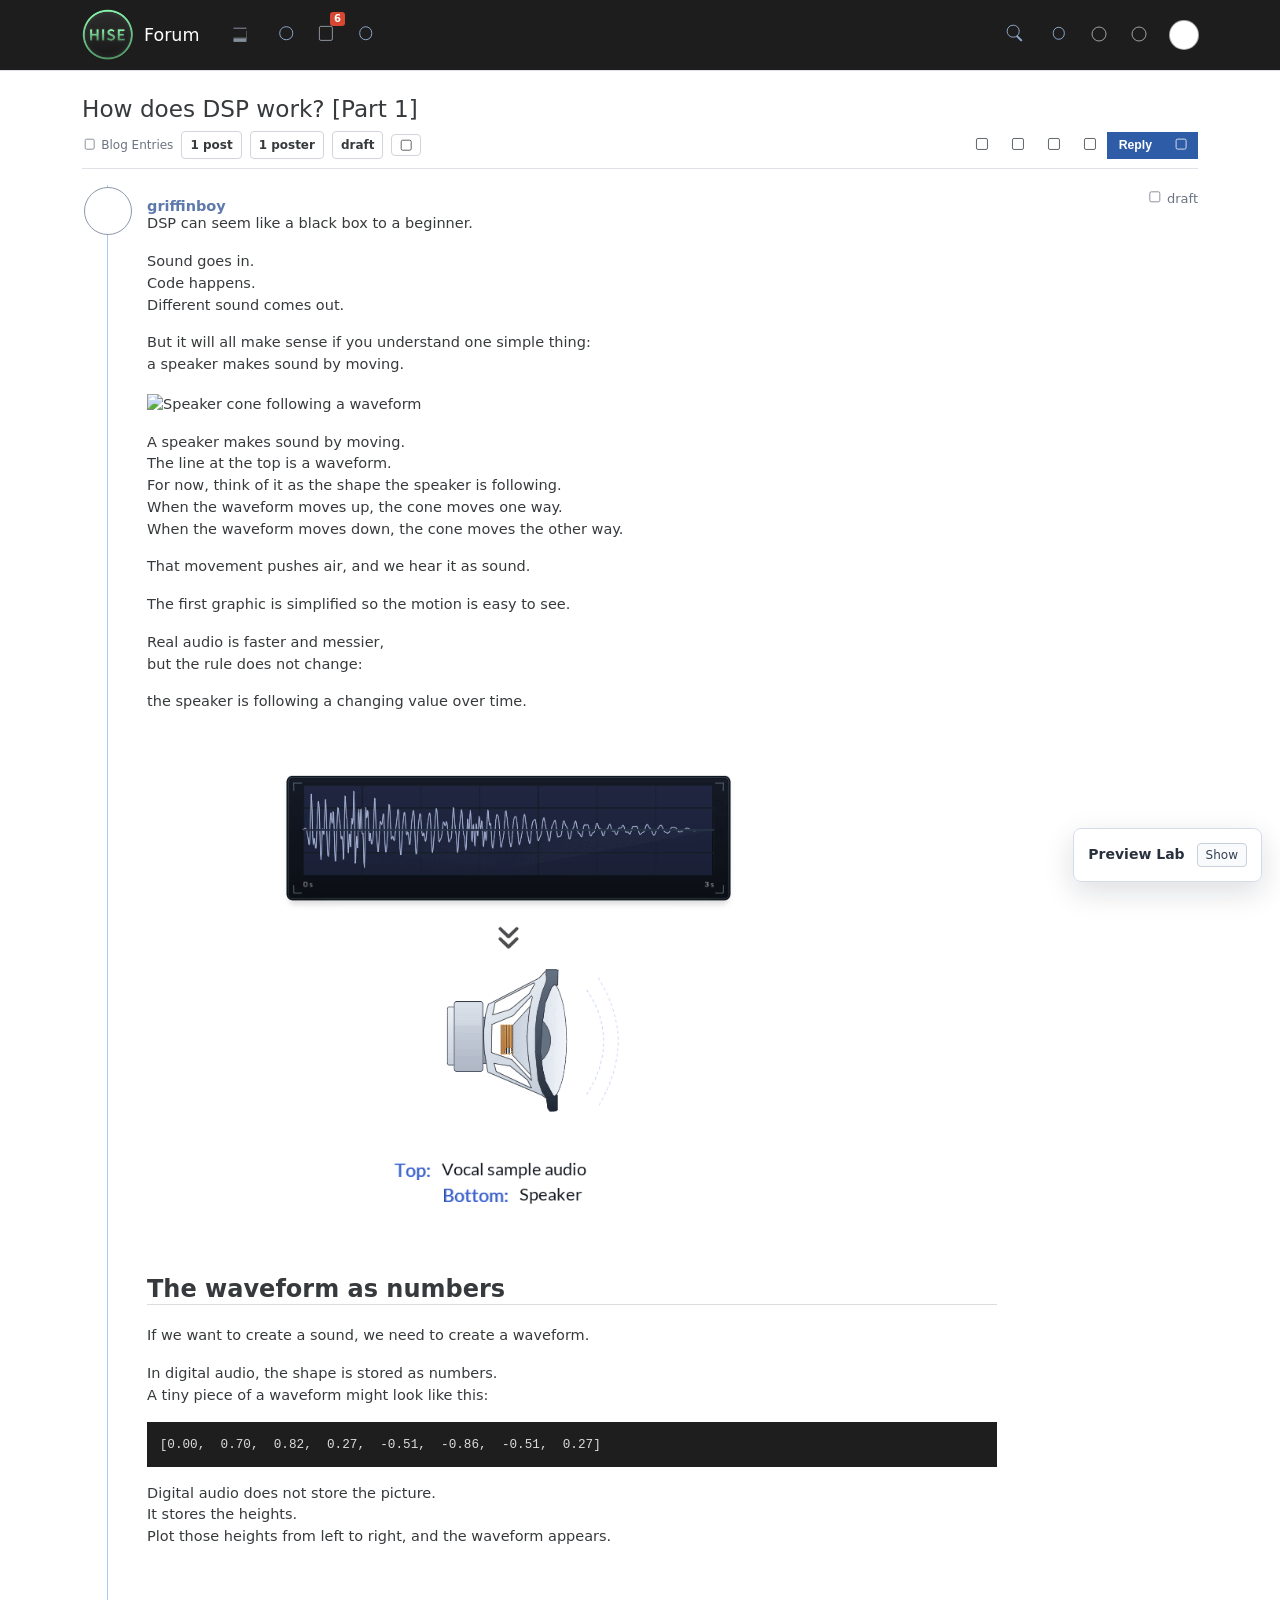
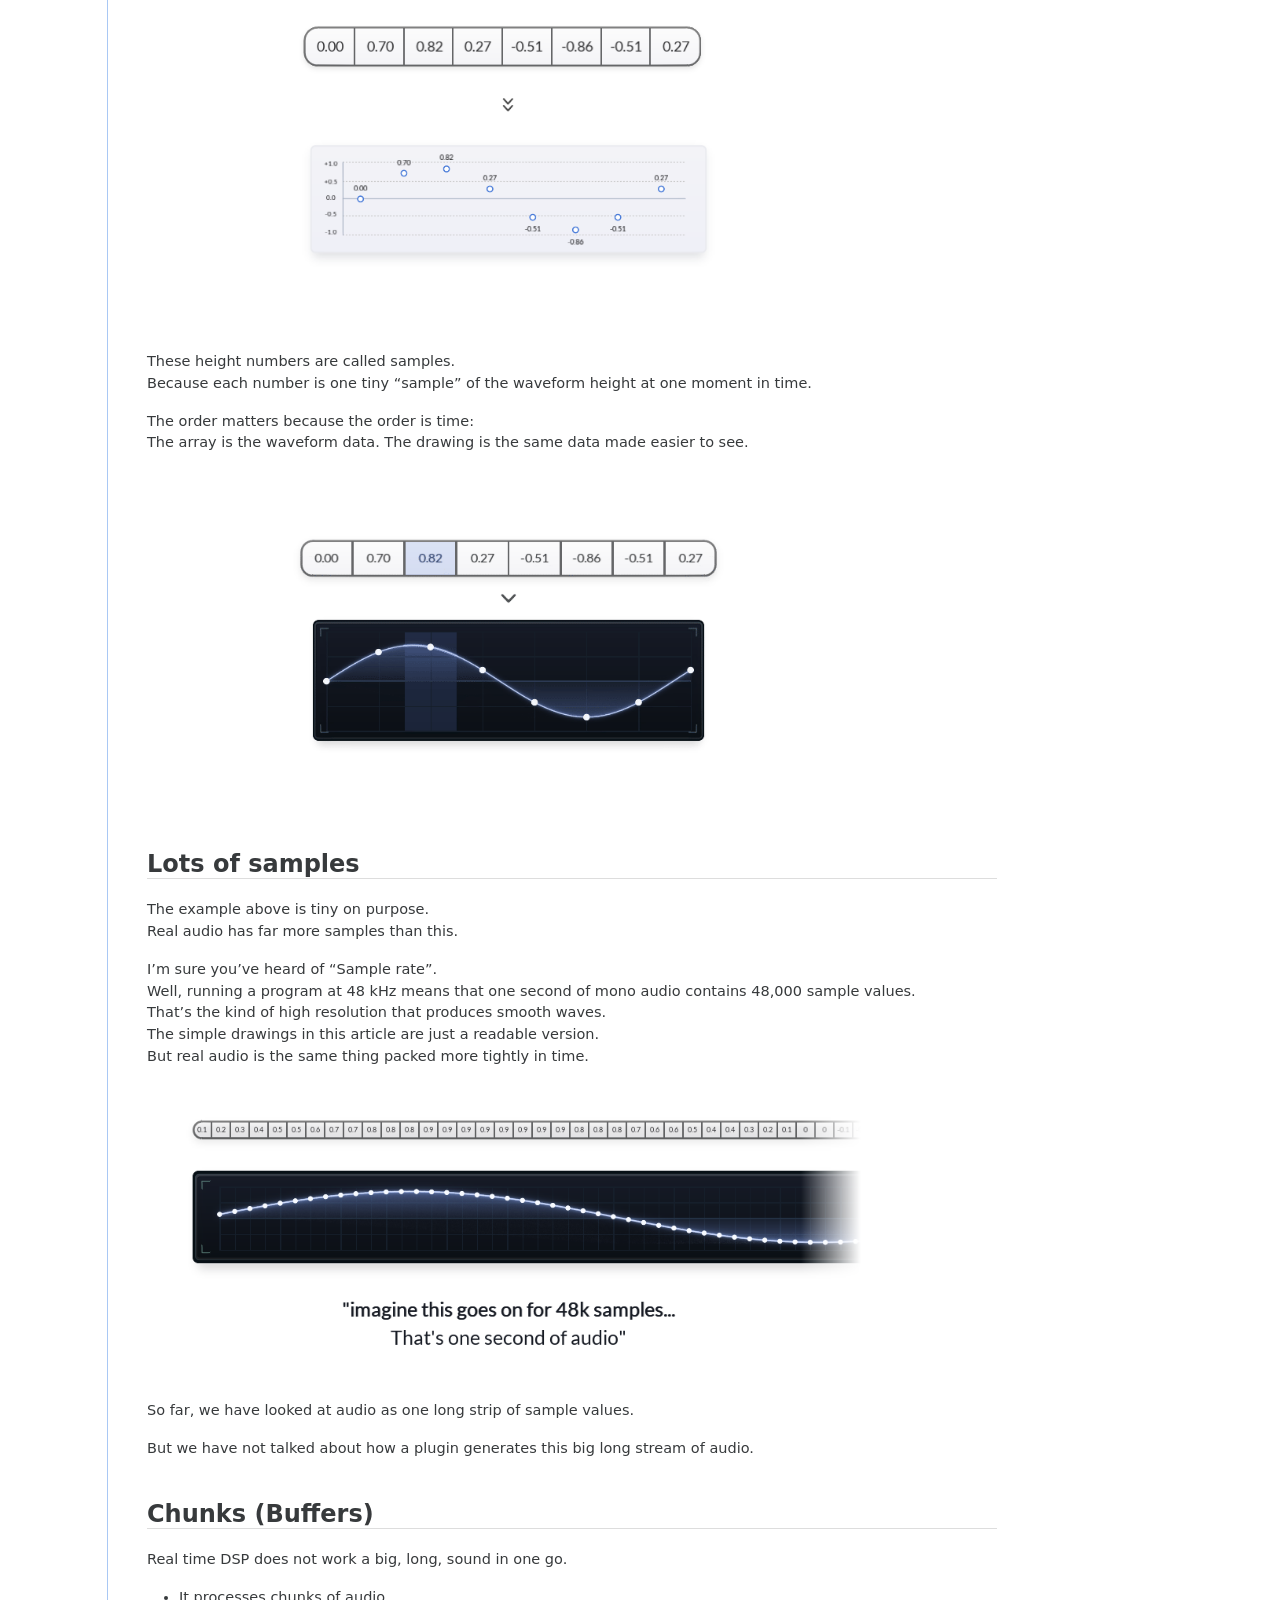
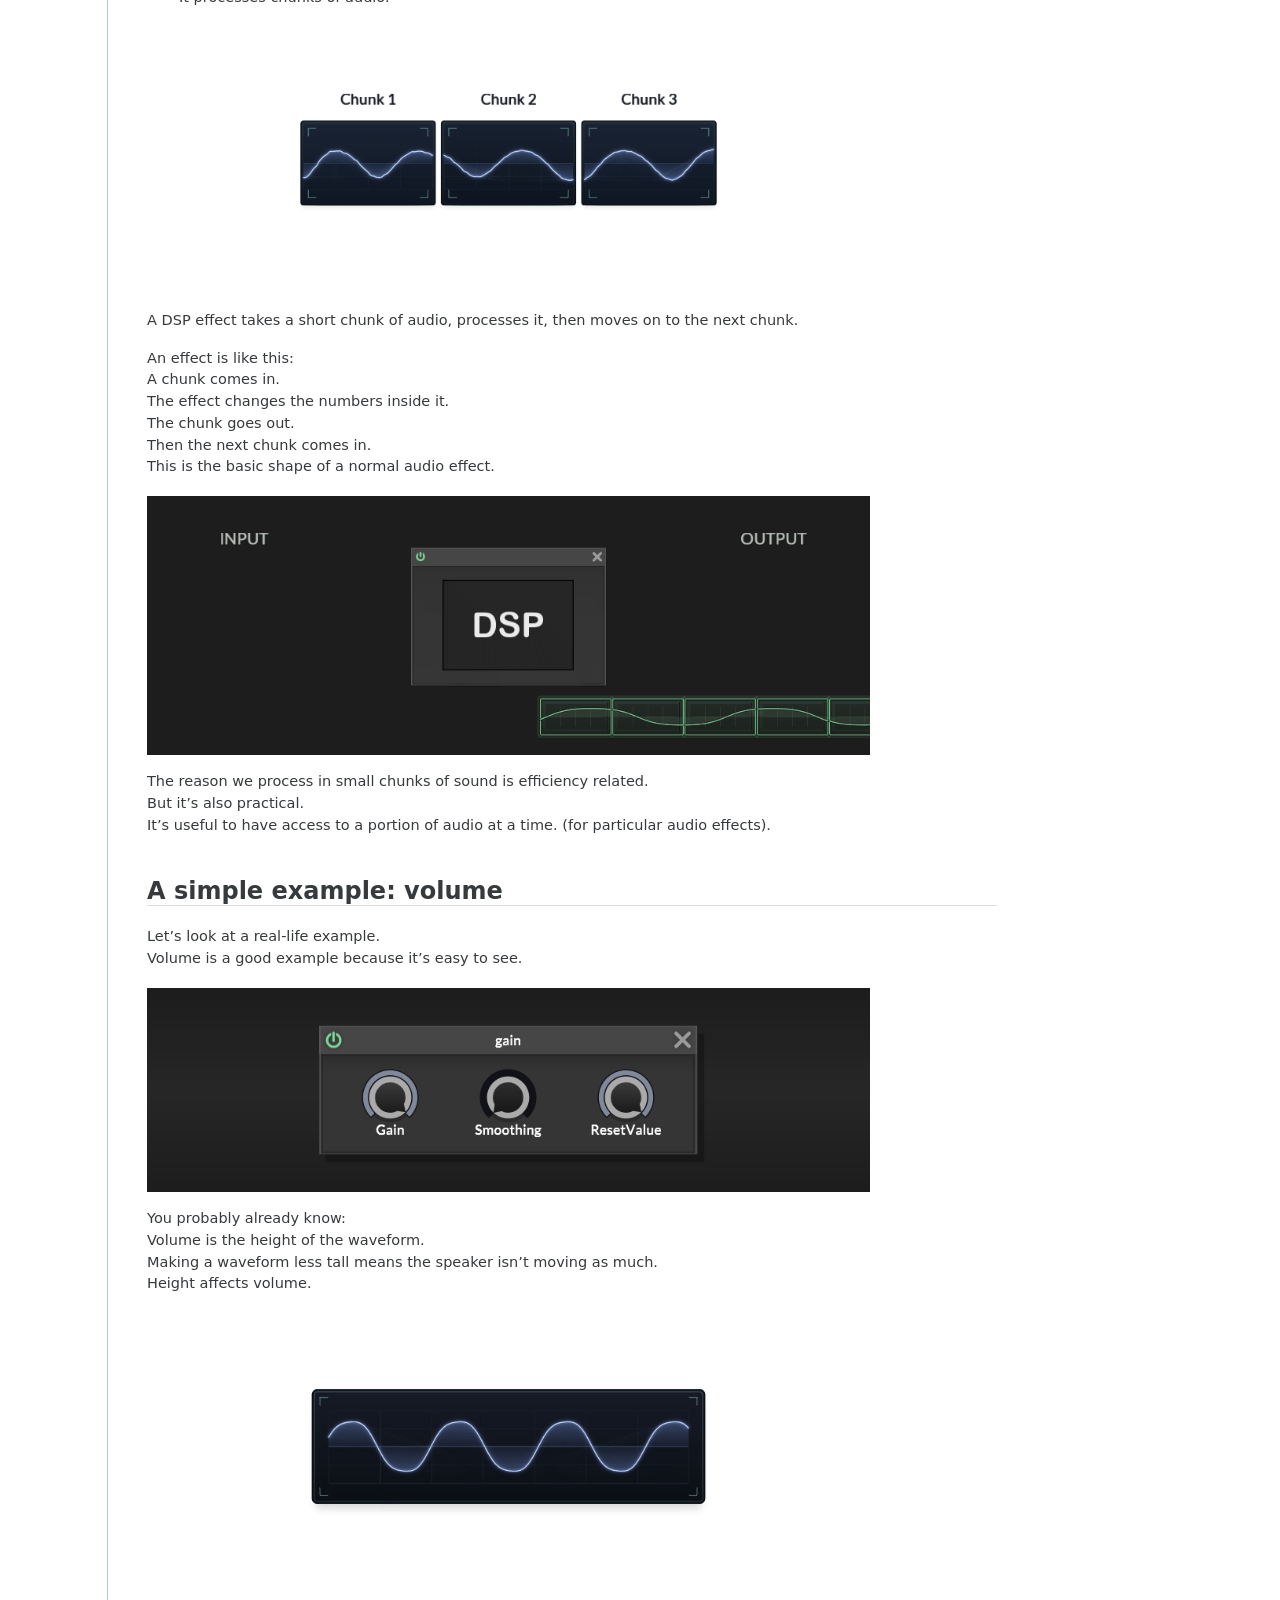
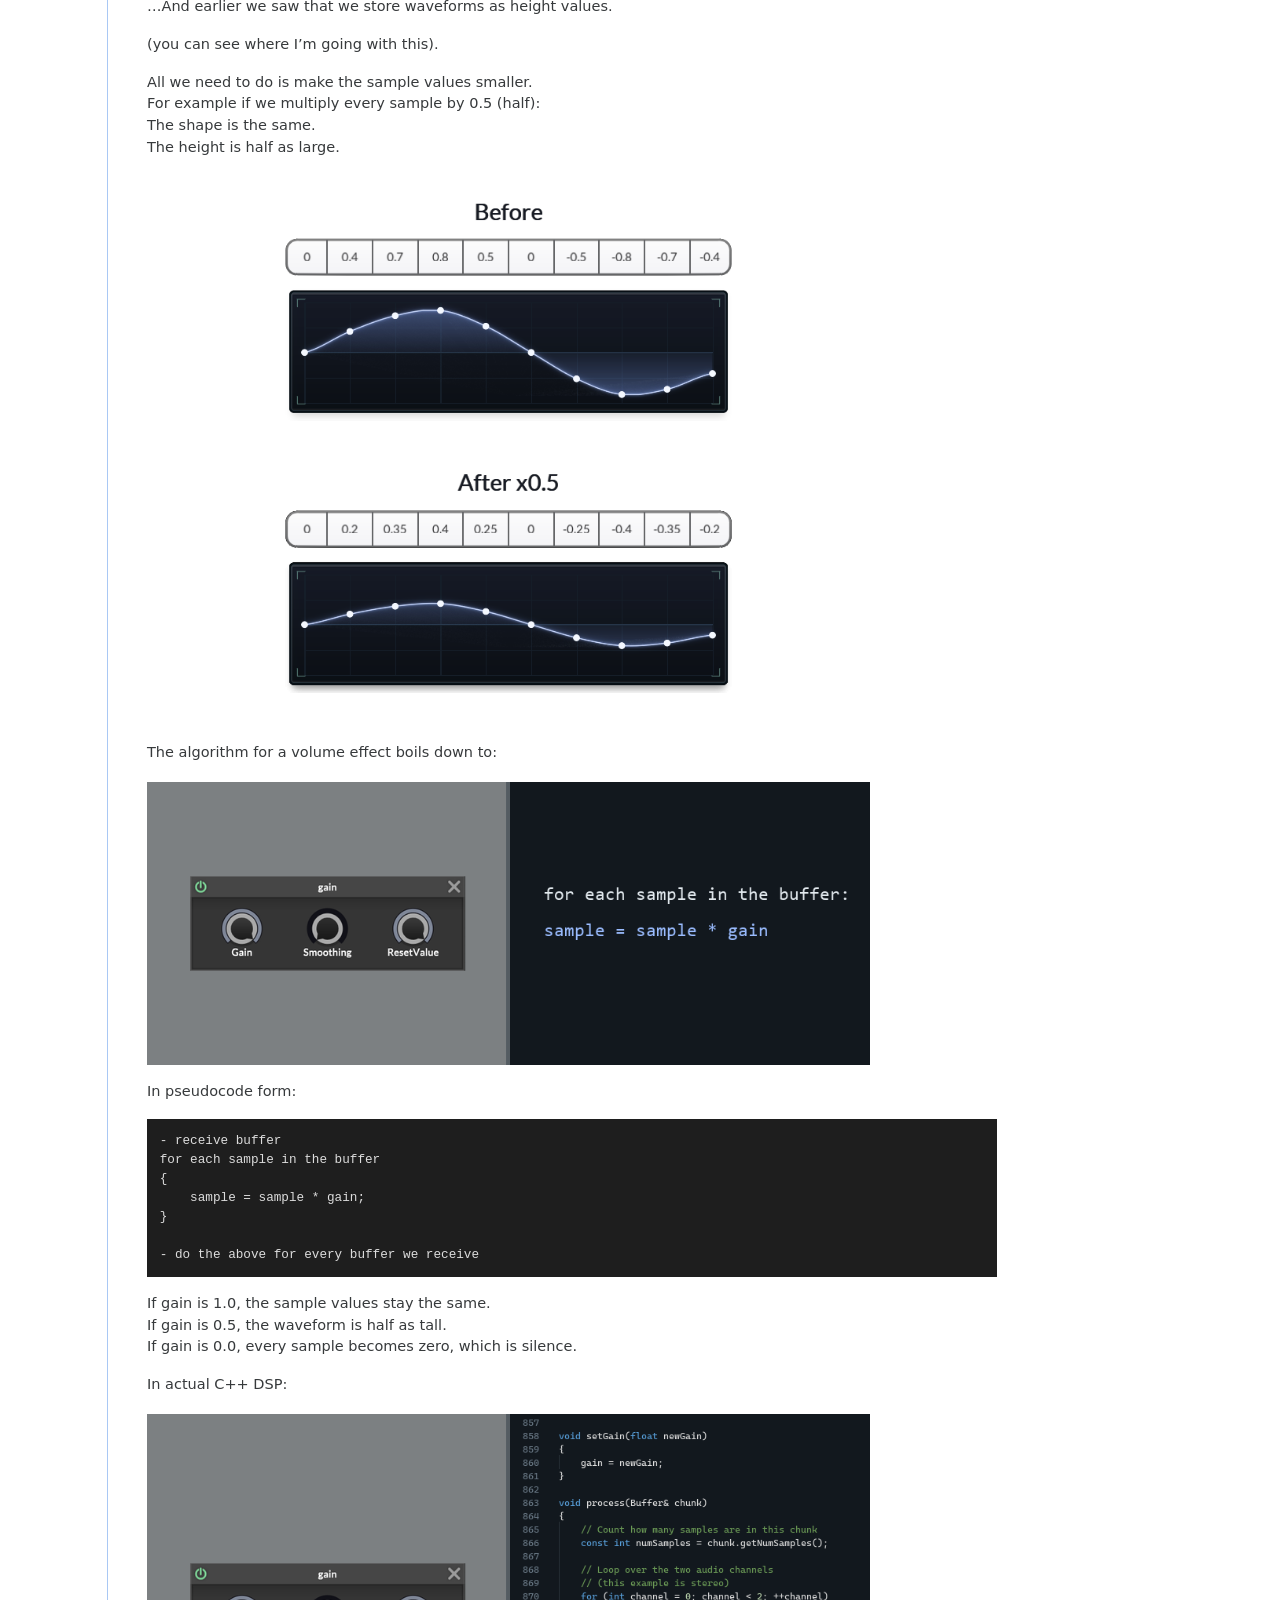
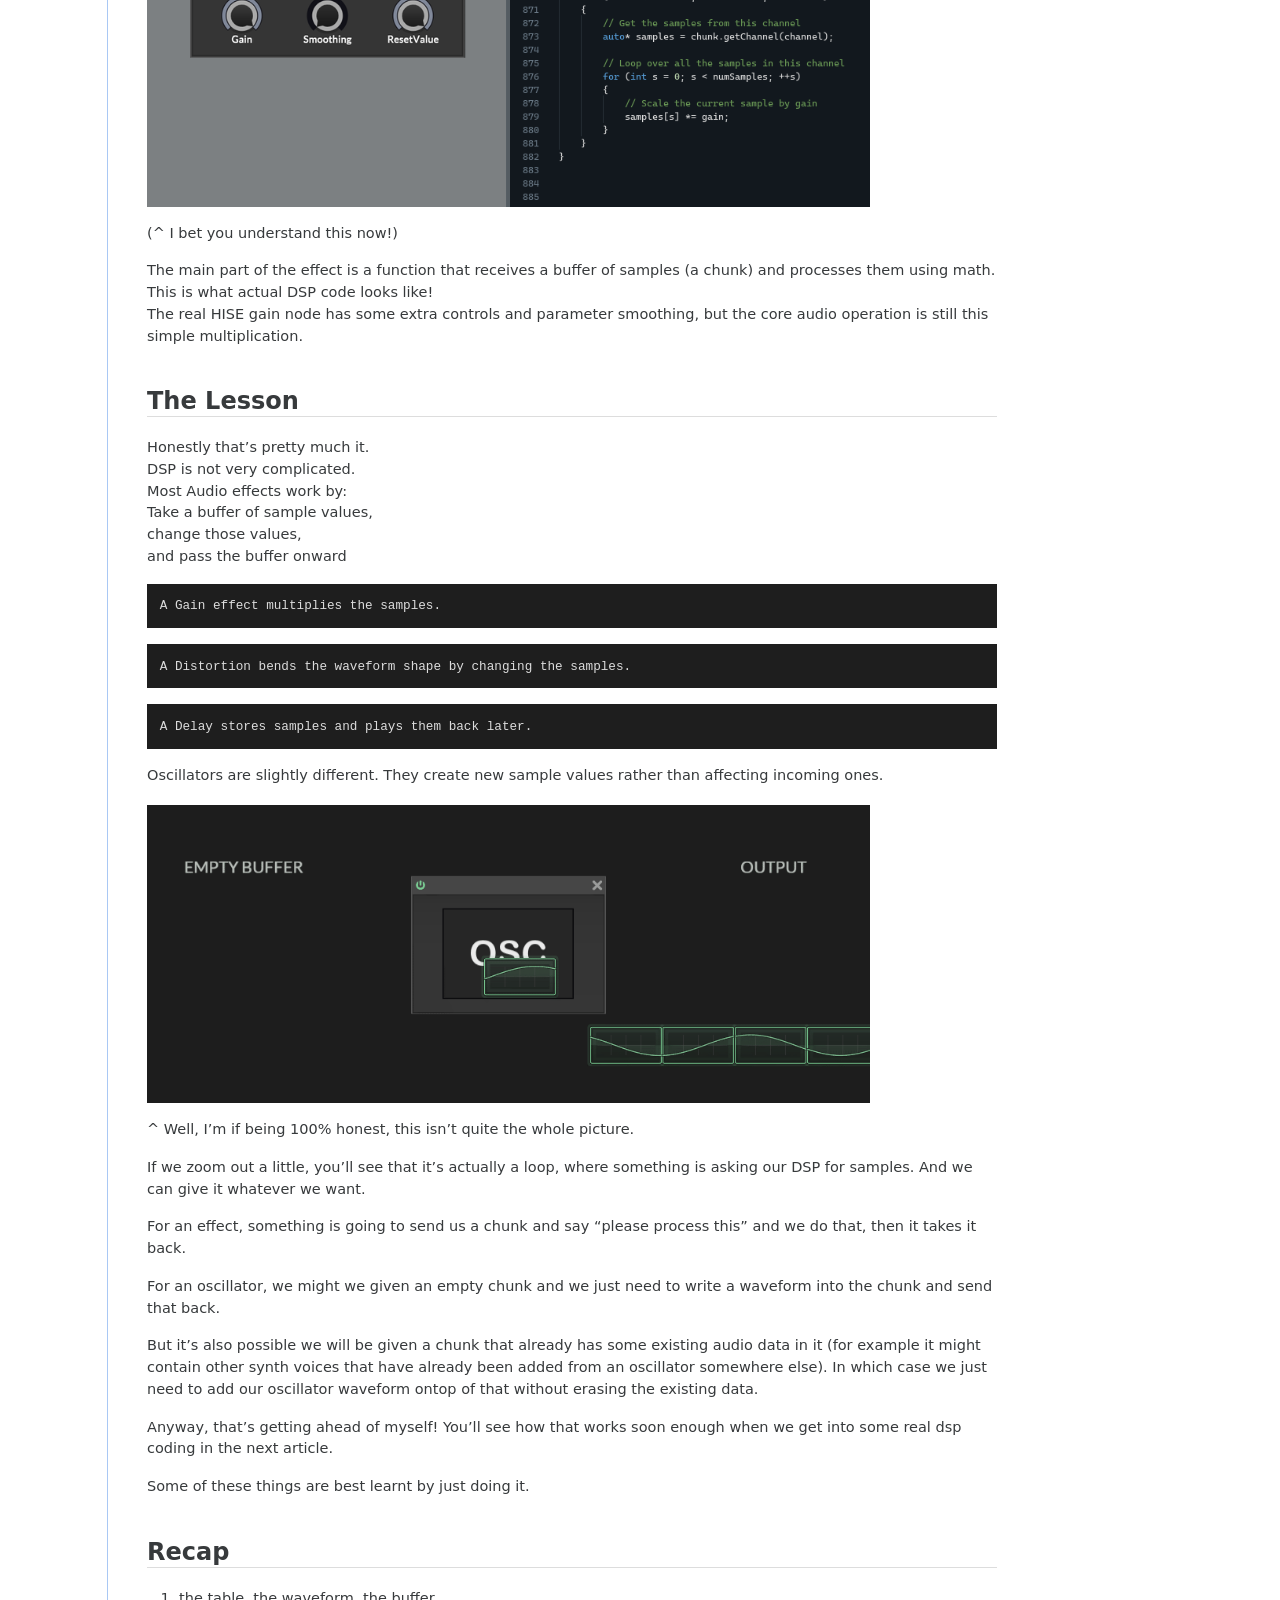
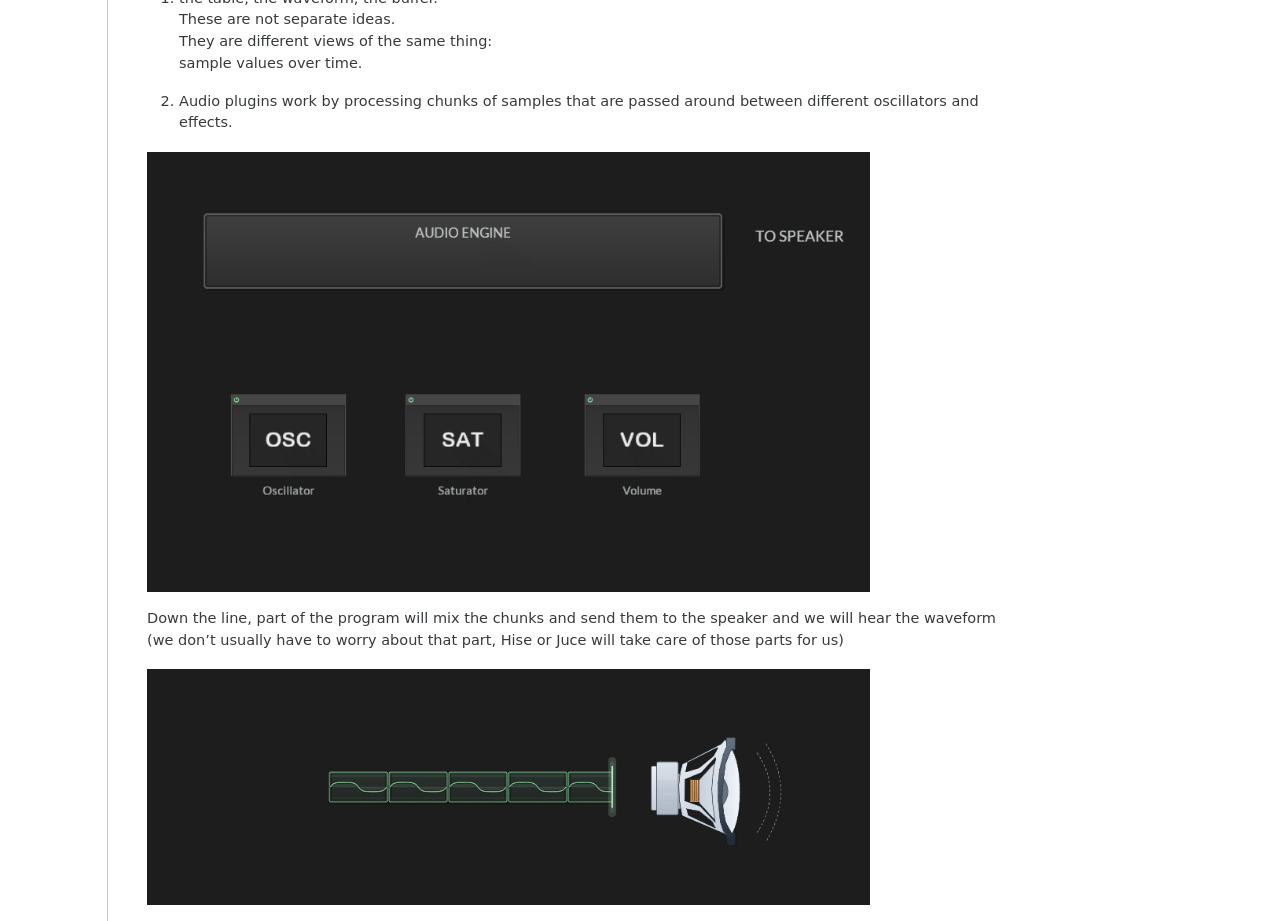
==== commit 0423cce5: "Point root preview at live article loader" ====
--- a/preview.html
+++ b/preview.html
@@ -2,154 +2,17 @@
 <html lang="en">
   <head>
     <meta charset="utf-8">
-    <meta name="viewport" content="width=device-width, initial-scale=1">
-    <title>[Blog] How does DSP work? Part 1: Samples and buffers</title>
-    <link rel="stylesheet" href="preview_lab/hise-published-topic.css?v=20260701-static-preview-1">
+    <meta http-equiv="refresh" content="0; url=preview_lab/hise-published-topic.html?project=../articles/hise-dsp-buffer/article.json&tools=0&v=20260707-live">
+    <title>Current blog preview</title>
+    <script>
+      window.location.replace('preview_lab/hise-published-topic.html?project=../articles/hise-dsp-buffer/article.json&tools=0&v=20260707-live');
+    </script>
   </head>
-  <body class="session-member">
-    <header class="hise-topbar">
-      <div class="hise-topbar-inner">
-        <span class="hise-brand" aria-label="HISE forum">
-          <img class="hise-logo-img" src="preview_lab/assets/hise-site-logo.png" alt="">
-          <span class="hise-forum">Forum</span>
-        </span>
-        <span class="hise-menu" aria-label="Categories"><i class="fa fa-fw fa-list"></i></span>
-        <nav class="hise-member-left" aria-label="Member shortcuts">
-          <span class="hise-icon-small"><i class="fa fa-clock-o"></i></span>
-          <span class="hise-badge-icon"><i class="fa fa-fw fa-book"></i><b>6</b></span>
-          <span class="hise-icon-small"><i class="fa fa-user"></i></span>
-        </nav>
-        <nav class="hise-actions" aria-label="Forum actions">
-          <span class="hise-icon"><i class="fa fa-lg fa-fw fa-search"></i></span>
-          <span class="hise-icon"><i class="fa fa-fw fa-lightbulb-o"></i></span>
-          <span class="hise-member-action"><i class="fa fa-bell-o"></i></span>
-          <span class="hise-member-action"><i class="fa fa-comment-o"></i></span>
-          <span class="hise-mini-avatar" aria-hidden="true"></span>
-          <span class="hise-guest-action">Register</span>
-          <span class="hise-guest-action">Login</span>
-        </nav>
-      </div>
-    </header>
-
-    <main class="hise-page">
-      <section class="topic-header">
-        <h1 class="topic-title-heading">
-          <div class="topic-title">
-            <span class="fs-3" component="topic/title">[Blog] How does DSP work? Part 1: Samples and buffers</span>
-          </div>
-        </h1>
-        <div class="topic-meta">
-          <span><i class="fa fa-fw fa-pencil"></i> Blog Entries</span>
-          <span>1 post</span>
-          <span>1 poster</span>
-          <span>draft</span>
-          <span><i class="fa fa-rss-square"></i></span>
-          <div class="topic-member-tools" aria-label="Topic tools">
-            <span><i class="fa fa-fw fa-print"></i></span>
-            <span><i class="fa fa-fw fa-bell-slash-o"></i></span>
-            <span><i class="fa fa-fw fa-sort"></i></span>
-            <span><i class="fa fa-fw fa-gear"></i></span>
-          </div>
-          <button class="reply-button"><span class="guest-label">Log in to reply</span><span class="member-label">Reply</span></button>
-          <button class="reply-menu" aria-label="Reply menu"><i class="fa fa-caret-down"></i></button>
-        </div>
-      </section>
-
-      <article class="post-card">
-        <aside class="post-author" aria-label="Post author">
-          <div class="avatar" aria-hidden="true"></div>
-          <span class="post-author-name">griffinboy</span>
-        </aside>
-
-        <section class="post-content" aria-label="Post content">
-          <div class="post-time"><i class="fa fa-fw fa-pencil-square"></i> draft</div>
-          <div class="markdown-body">
-<p>This first part starts before code.</p>
-<p>We will begin at the end of the chain: the speaker.</p>
-<p>Audio coding starts with understanding one simple thing:</p>
-<p>A speaker makes sound by vibrating.</p>
-<figure class="hise-upload"><img class="preview-asset" src="articles/hise-dsp-buffer/renders/speaker-waveform.gif" alt="Speaker cone following a waveform"></figure>
-<p>The line at the top is a waveform.</p>
-<p>For now, think of it as the shape the speaker is following. When the line moves up, the speaker moves one way. When the line moves down, it moves the other way.</p>
-<p>That movement pushes air, and we hear it as sound.</p>
-<p>The first graphic is simplified so the motion is easy to see. Real audio is faster and messier:</p>
-<figure class="hise-upload"><img class="preview-asset" src="articles/hise-dsp-buffer/renders/voice-sample-speaker.gif" alt="Voice sample driving a speaker"></figure>
-<p>The shape is more detailed now, but the idea is the same.</p>
-<p>The speaker is still following a waveform.</p>
-<p>So if we want to create or change a sound, we need some way to create or change that shape.</p>
-<h2>The shape as numbers</h2>
-<p>In digital audio, the shape is stored as numbers.</p>
-<p>A tiny piece of a waveform might look like this:</p>
-<pre><code class="language-text">[0.00,  0.70,  0.82,  0.27,  -0.51,  -0.86,  -0.51,  0.27]
-</code></pre>
-<p>Plot those numbers from left to right and the waveform appears:</p>
-<figure class="hise-upload"><img class="preview-asset" src="articles/hise-dsp-buffer/renders/sample-array-to-plot.png" alt="Sample numbers plotted as points"></figure>
-<p>Each number is one <strong>sample</strong>.</p>
-<p>A sample is just one height at one moment in time.</p>
-<p>The order matters because the order is time:</p>
-<figure class="hise-upload"><img class="preview-asset" src="articles/hise-dsp-buffer/renders/sample-table-playback.gif" alt="Sample table and waveform playback"></figure>
-<p>The highlighted table cell and the highlighted point are the same moment.</p>
-<p>The table is the data. The drawing is the same data made easier to see.</p>
-<p>That is the first important idea:</p>
-<p>the waveform is an array of sample values.</p>
-<h2>Lots of samples</h2>
-<p>The example above is tiny on purpose.</p>
-<p>Real audio has far more samples than this. At 48 kHz, one second of mono audio contains 48,000 sample values.</p>
-<figure class="hise-upload"><img class="preview-asset" src="articles/hise-dsp-buffer/renders/dense-sample-waveform.png" alt="Dense samples continue beyond the page"></figure>
-<p>The simple drawing was not a different kind of thing. It was just a readable version of the same idea.</p>
-<p>Real audio is the same thing, packed much more tightly in time.</p>
-<h2>Chunks</h2>
-<p>HISE does not work through the entire sound in one go.</p>
-<p>It takes a short chunk of the waveform, processes it, then moves on to the next chunk.</p>
-<figure class="hise-upload"><img class="preview-asset" src="articles/hise-dsp-buffer/renders/waveform-buffer-split.png" alt="Waveform split into chunks"></figure>
-<p>Those chunks are called <strong>buffers</strong>.</p>
-<p>The chunk edges are not part of the sound. They do not need to line up with peaks, zero crossings, notes, or waveform cycles.</p>
-<p>They are just the places where the engine cuts the stream into pieces it can process.</p>
-<p>Now we can draw the basic movement through an effect:</p>
-<figure class="hise-upload"><img class="preview-asset" src="articles/hise-dsp-buffer/renders/buffer-through-dsp.gif" alt="Buffers moving through DSP code into the output stream"></figure>
-<p>A chunk comes in.</p>
-<p>The effect changes the numbers inside it.</p>
-<p>The chunk goes out.</p>
-<p>Then the next chunk comes in.</p>
-<p>This is the basic shape of a normal audio effect.</p>
-<h2>A simple example: volume</h2>
-<p>Volume is a good first example because it is easy to see.</p>
-<figure class="hise-upload"><img class="preview-asset" src="articles/hise-dsp-buffer/renders/hise-gain-node.png" alt="HISE gain node"></figure>
-<p>Volume is the height of the waveform.</p>
-<figure class="hise-upload"><img class="preview-asset" src="articles/hise-dsp-buffer/renders/waveform-volume-scale.gif" alt="Waveform being scaled taller and smaller"></figure>
-<p>To make the sound quieter, make the sample values smaller.</p>
-<p>For example, multiply every sample by <code>0.5</code>:</p>
-<figure class="hise-upload"><img class="preview-asset" src="articles/hise-dsp-buffer/renders/sample-gain-comparison.png" alt="Before and after multiplying samples by 0.5"></figure>
-<p>The shape is the same.</p>
-<p>The height is half as large.</p>
-<p>Inside the chunk, the operation is repeated for each sample:</p>
-<figure class="hise-upload"><img class="preview-asset" src="articles/hise-dsp-buffer/renders/hise-gain-node-code.png" alt="HISE gain node pseudocode"></figure>
-<p>In code form, the idea is:</p>
-<pre><code class="language-cpp">for each sample in the buffer
-{
-    sample = sample * gain;
-}
-</code></pre>
-<p>If <code>gain</code> is <code>1.0</code>, the sample values stay the same.</p>
-<p>If <code>gain</code> is <code>0.5</code>, the waveform is half as tall.</p>
-<p>If <code>gain</code> is <code>0.0</code>, every sample becomes zero, which is silence.</p>
-<p>A real HISE gain node has controls and smoothing around it, but the core audio operation is still this simple multiplication.</p>
-<h2>The basic shape of DSP</h2>
-<p>Now we can say the fuller version.</p>
-<p>For a normal audio effect, DSP usually looks like this:</p>
-<p>take a buffer of sample values, change those values, and pass the buffer onward.</p>
-<p>Gain multiplies the samples.</p>
-<p>Distortion bends or clips the samples.</p>
-<p>Delay stores samples and plays them back later.</p>
-<p>An oscillator is a slightly different case. It can create new sample values instead of changing incoming ones:</p>
-<figure class="hise-upload"><img class="preview-asset" src="articles/hise-dsp-buffer/renders/oscillator-block-factory.gif" alt="Oscillator block factory writing sine samples"></figure>
-<p>So the table, the waveform, the buffer, and the code are not separate ideas.</p>
-<p>They are different views of the same thing:</p>
-<p>sample values changing over time.</p>
-<p>Next: how repeated values become pitch, tone, and spectrum.</p>
-          </div>
-        </section>
-      </article>
-    </main>
+  <body>
+    <p>
+      <a href="preview_lab/hise-published-topic.html?project=../articles/hise-dsp-buffer/article.json&tools=0&v=20260707-live">
+        Open the current blog preview
+      </a>
+    </p>
   </body>
 </html>
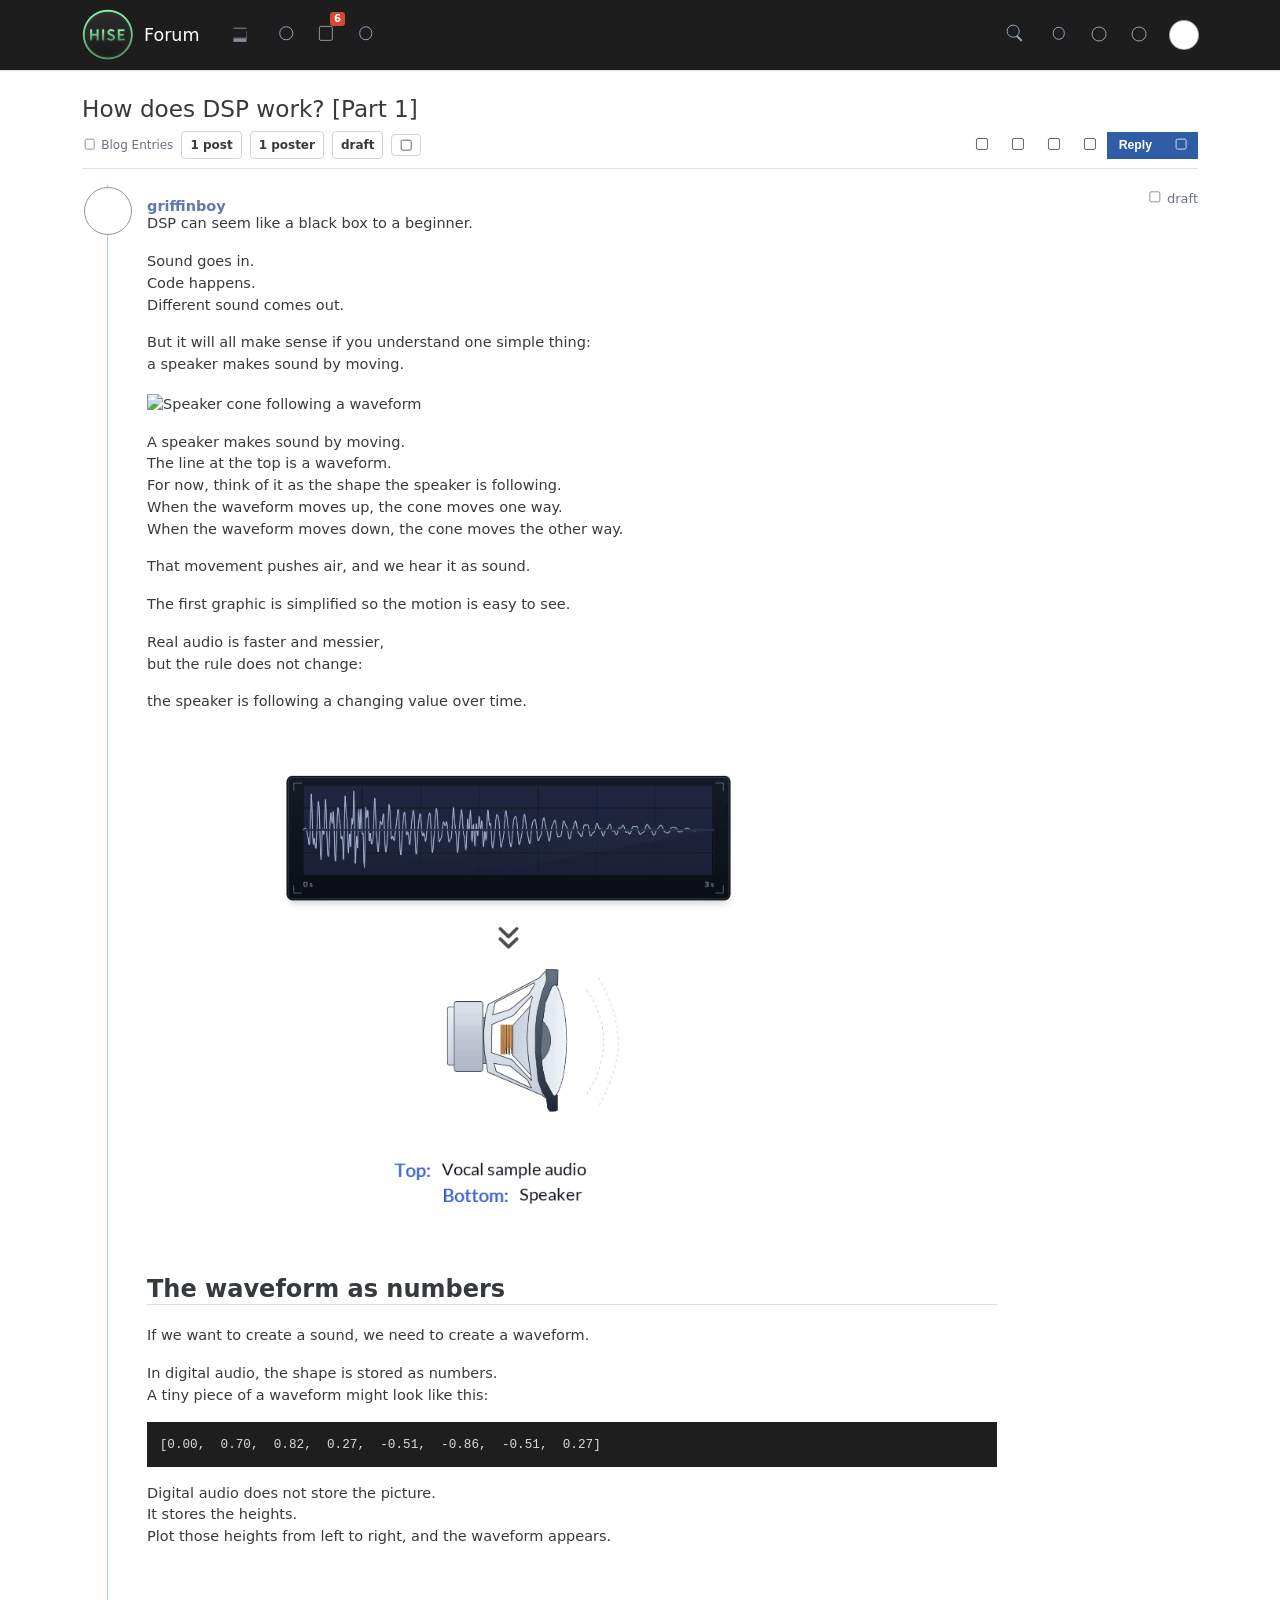
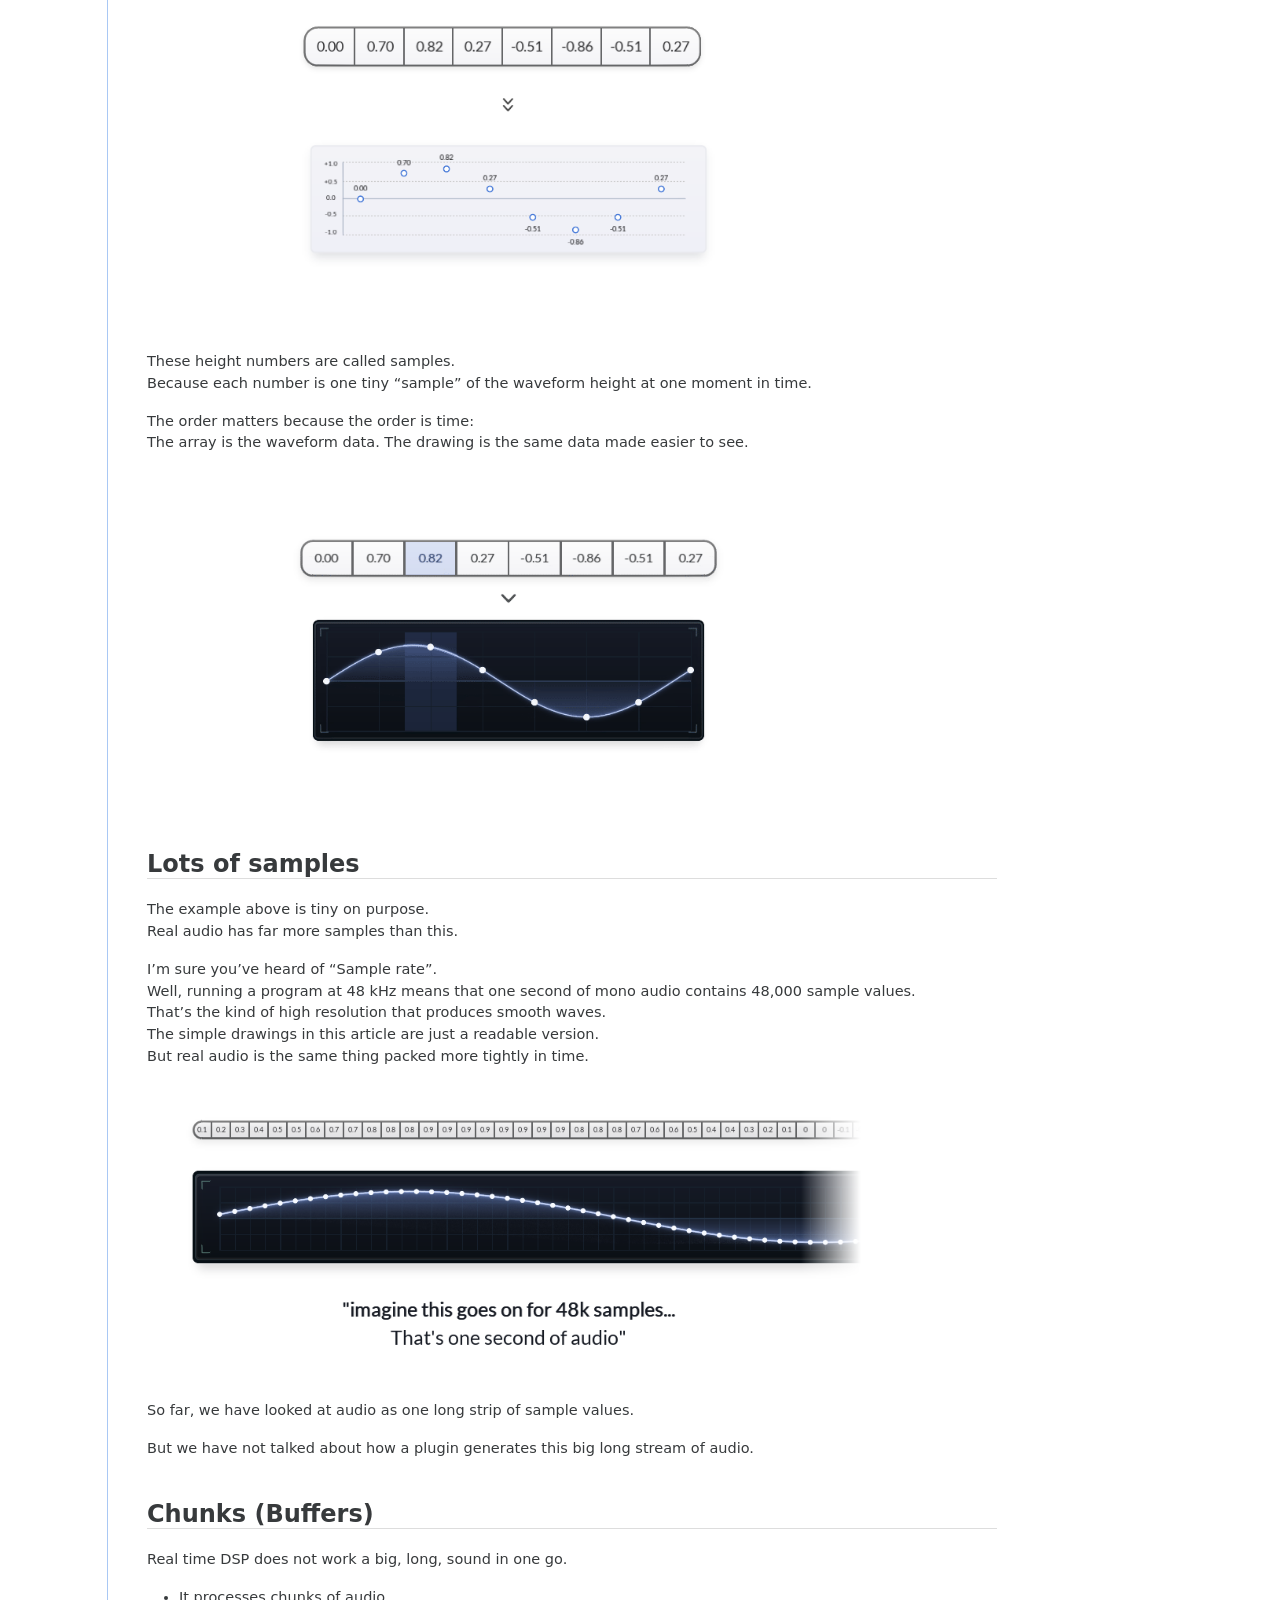
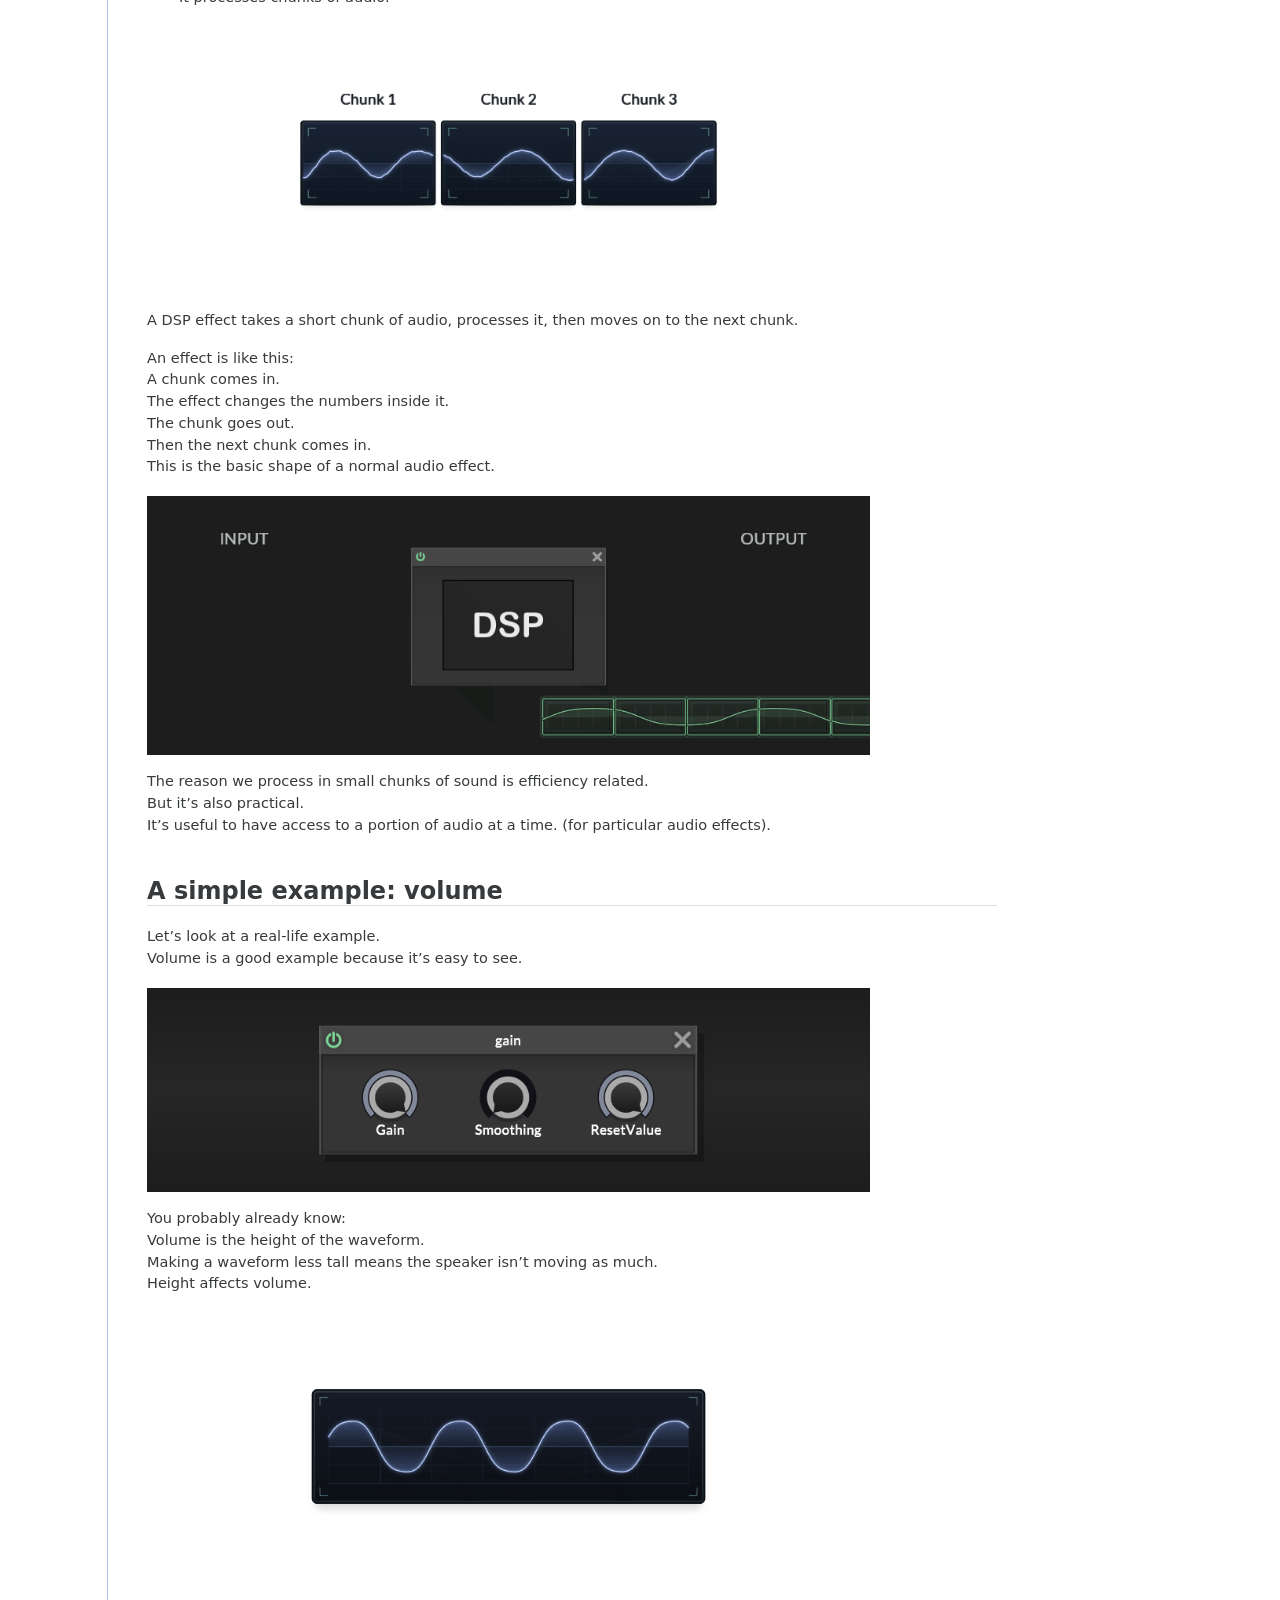
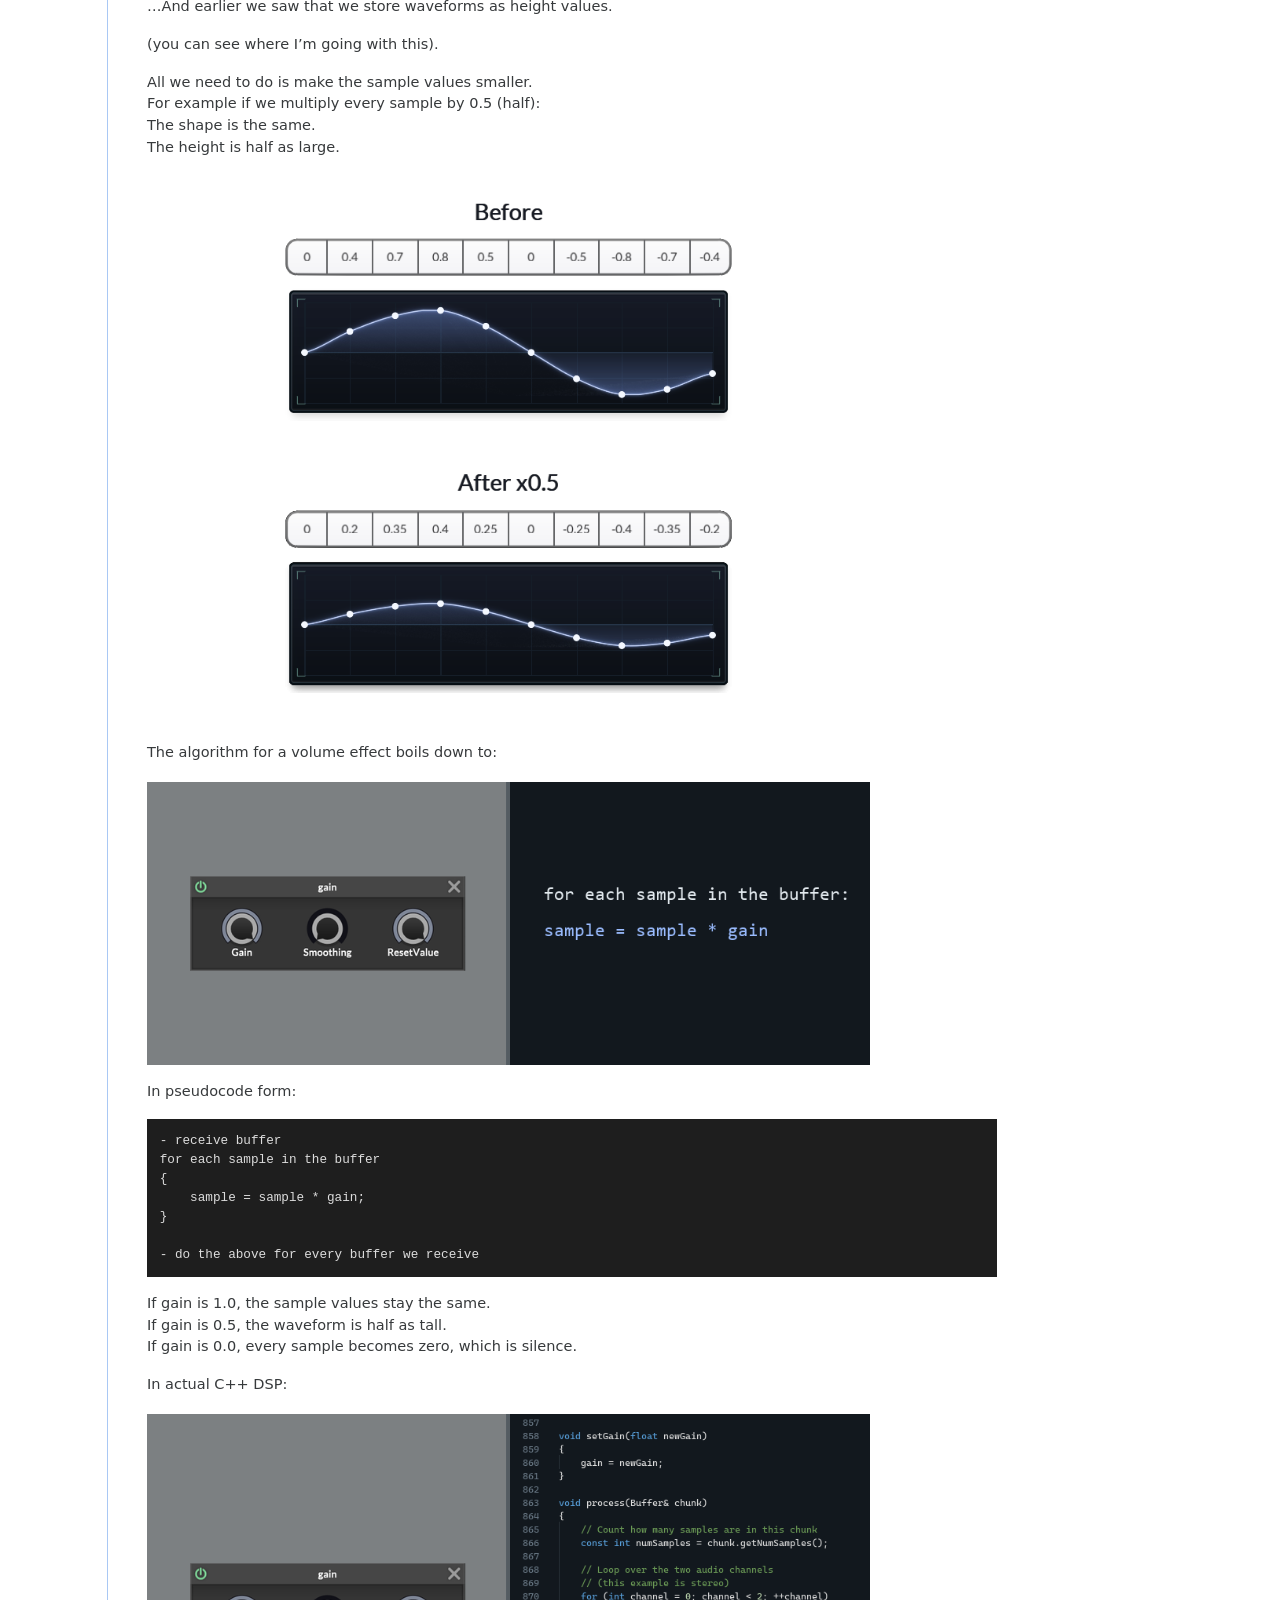
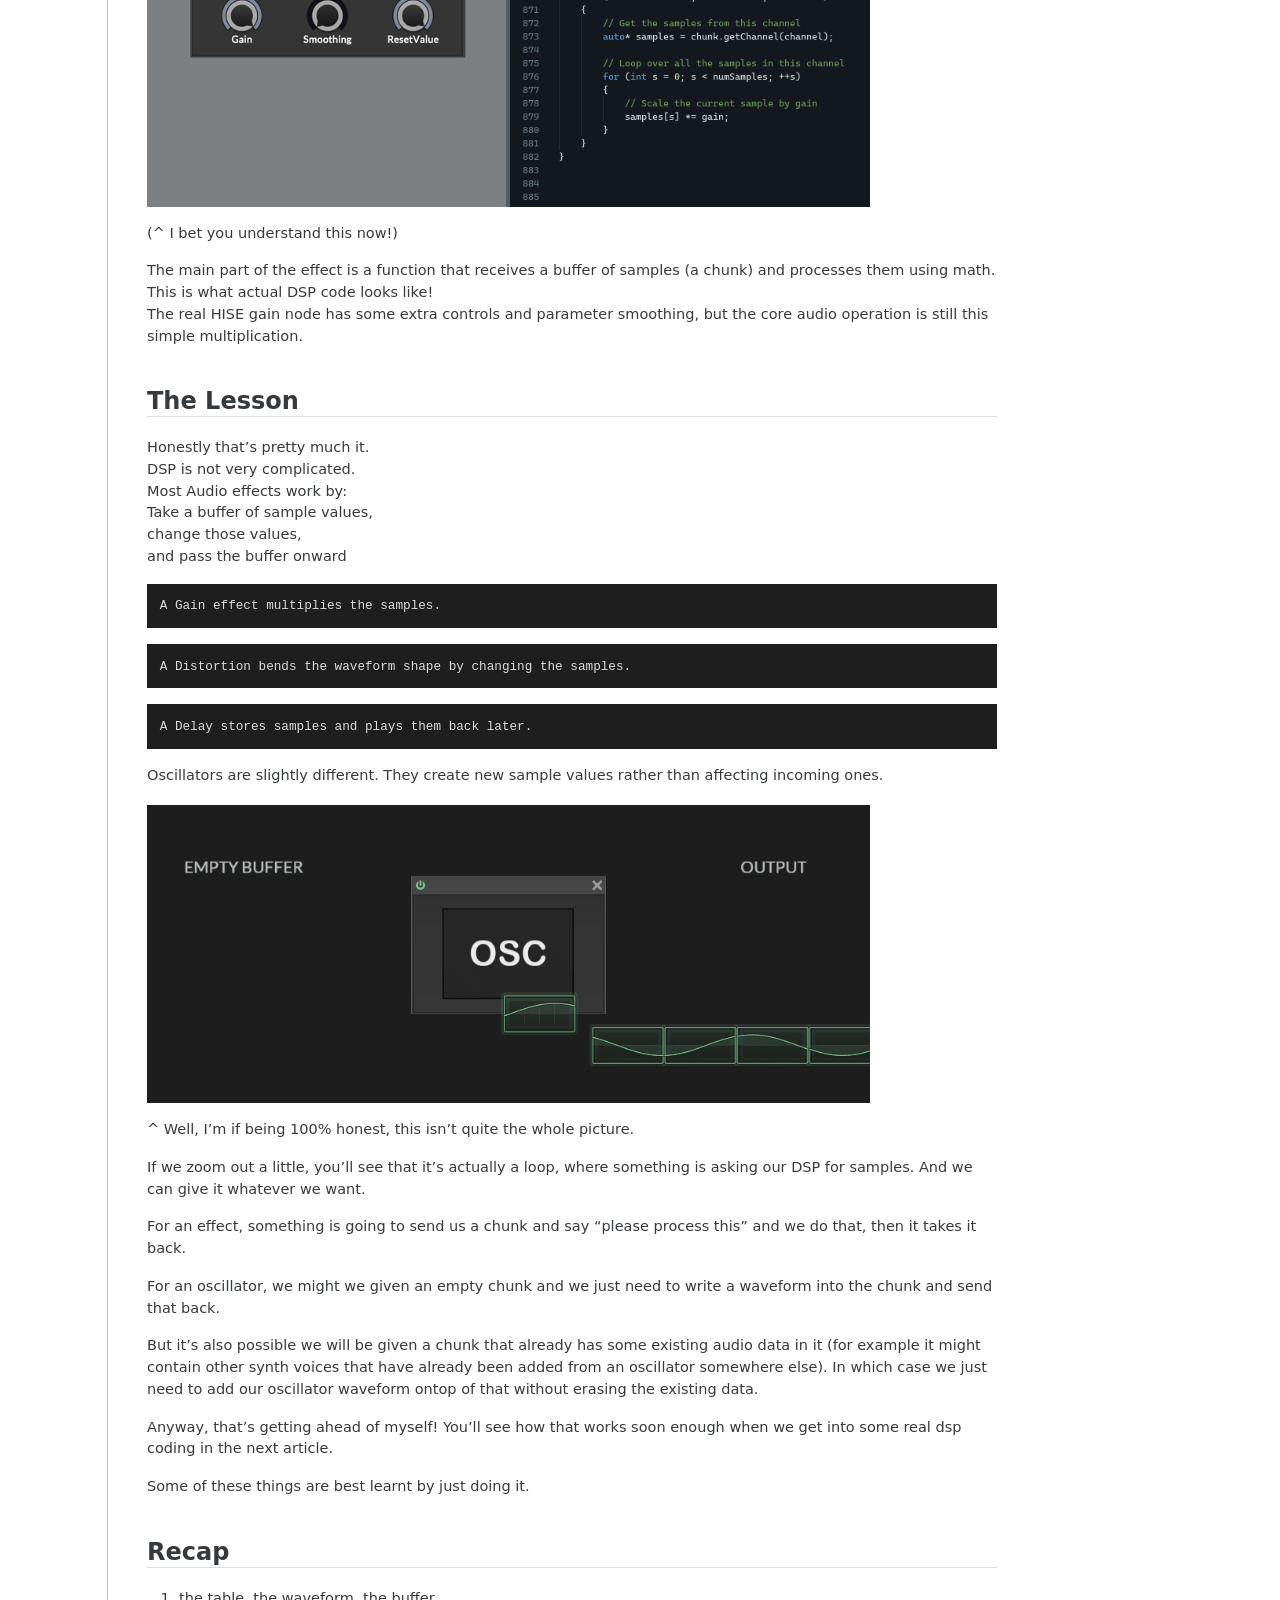
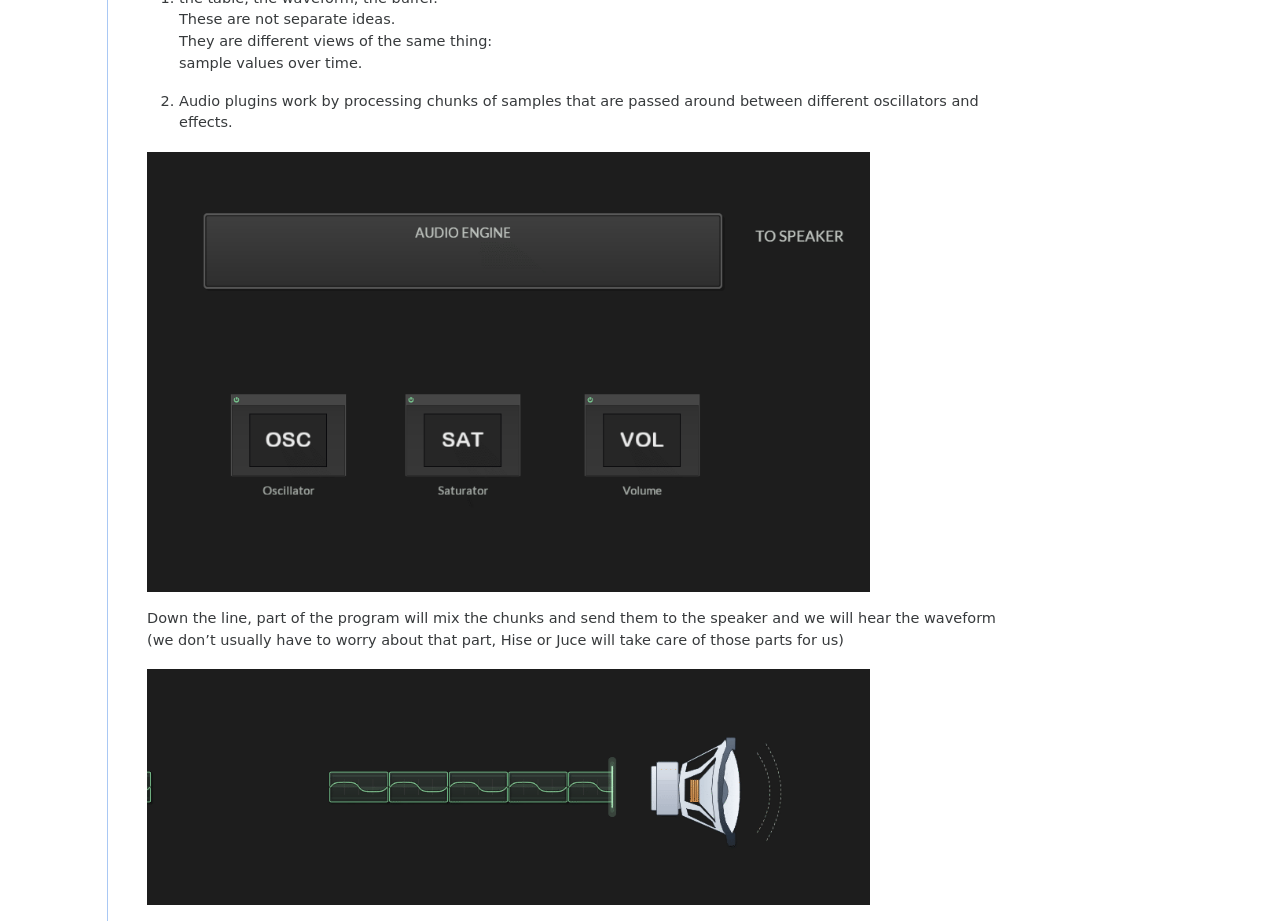
==== commit 3aacb45d: "Build static current article preview" ====
--- a/preview.html
+++ b/preview.html
@@ -2,17 +2,205 @@
 <html lang="en">
   <head>
     <meta charset="utf-8">
-    <meta http-equiv="refresh" content="0; url=preview_lab/hise-published-topic.html?project=../articles/hise-dsp-buffer/article.json&tools=0&v=20260707-live">
-    <title>Current blog preview</title>
-    <script>
-      window.location.replace('preview_lab/hise-published-topic.html?project=../articles/hise-dsp-buffer/article.json&tools=0&v=20260707-live');
-    </script>
+    <meta name="viewport" content="width=device-width, initial-scale=1">
+    <title>How does DSP work? [Part 1]</title>
+    <link rel="stylesheet" href="preview_lab/hise-published-topic.css?v=20260707-static-preview">
   </head>
-  <body>
-    <p>
-      <a href="preview_lab/hise-published-topic.html?project=../articles/hise-dsp-buffer/article.json&tools=0&v=20260707-live">
-        Open the current blog preview
-      </a>
-    </p>
+  <body class="session-member">
+    <header class="hise-topbar">
+      <div class="hise-topbar-inner">
+        <span class="hise-brand" aria-label="HISE forum">
+          <img class="hise-logo-img" src="preview_lab/assets/hise-site-logo.png" alt="">
+          <span class="hise-forum">Forum</span>
+        </span>
+        <span class="hise-menu" aria-label="Categories"><i class="fa fa-fw fa-list"></i></span>
+        <nav class="hise-member-left" aria-label="Member shortcuts">
+          <span class="hise-icon-small"><i class="fa fa-clock-o"></i></span>
+          <span class="hise-badge-icon"><i class="fa fa-fw fa-book"></i><b>6</b></span>
+          <span class="hise-icon-small"><i class="fa fa-user"></i></span>
+        </nav>
+        <nav class="hise-actions" aria-label="Forum actions">
+          <span class="hise-icon"><i class="fa fa-lg fa-fw fa-search"></i></span>
+          <span class="hise-icon"><i class="fa fa-fw fa-lightbulb-o"></i></span>
+          <span class="hise-member-action"><i class="fa fa-bell-o"></i></span>
+          <span class="hise-member-action"><i class="fa fa-comment-o"></i></span>
+          <span class="hise-mini-avatar" aria-hidden="true"></span>
+          <span class="hise-guest-action">Register</span>
+          <span class="hise-guest-action">Login</span>
+        </nav>
+      </div>
+    </header>
+
+    <main class="hise-page">
+      <section class="topic-header">
+        <h1 class="topic-title-heading">
+          <div class="topic-title">
+            <span class="fs-3" component="topic/title">How does DSP work? [Part 1]</span>
+          </div>
+        </h1>
+        <div class="topic-meta">
+          <span><i class="fa fa-fw fa-pencil"></i> Blog Entries</span>
+          <span>1 post</span>
+          <span>1 poster</span>
+          <span>draft</span>
+          <span><i class="fa fa-rss-square"></i></span>
+          <div class="topic-member-tools" aria-label="Topic tools">
+            <span><i class="fa fa-fw fa-print"></i></span>
+            <span><i class="fa fa-fw fa-bell-slash-o"></i></span>
+            <span><i class="fa fa-fw fa-sort"></i></span>
+            <span><i class="fa fa-fw fa-gear"></i></span>
+          </div>
+          <button class="reply-button"><span class="guest-label">Log in to reply</span><span class="member-label">Reply</span></button>
+          <button class="reply-menu" aria-label="Reply menu"><i class="fa fa-caret-down"></i></button>
+        </div>
+      </section>
+
+      <article class="post-card">
+        <aside class="post-author" aria-label="Post author">
+          <div class="avatar" aria-hidden="true"></div>
+          <span class="post-author-name">griffinboy</span>
+        </aside>
+
+        <section class="post-content" aria-label="Post content">
+          <div class="post-time"><i class="fa fa-fw fa-pencil-square"></i> draft</div>
+          <div class="markdown-body">
+<p>DSP can seem like a black box to a beginner.</p>
+<p>Sound goes in.<br>
+Code happens.<br>
+Different sound comes out.</p>
+<p>But it will all make sense if you understand one simple thing:<br>
+a speaker makes sound by moving.</p>
+<figure class="hise-upload"><img class="preview-asset" src="articles/hise-dsp-buffer/renders/speaker-waveform.gif" alt="Speaker cone following a waveform"></figure>
+<p>A speaker makes sound by moving.<br>
+The line at the top is a waveform.<br>
+For now, think of it as the shape the speaker is following.<br>
+When the waveform moves up, the cone moves one way.<br>
+When the waveform moves down, the cone moves the other way.</p>
+<p>That movement pushes air, and we hear it as sound.</p>
+<p>The first graphic is simplified so the motion is easy to see.</p>
+<p>Real audio is faster and messier,<br>
+but the rule does not change:</p>
+<p>the speaker is following a changing value over time.</p>
+<figure class="hise-upload"><img class="preview-asset" src="articles/hise-dsp-buffer/renders/voice-sample-speaker.gif" alt="Voice sample driving a speaker"></figure>
+<h2>The waveform as numbers</h2>
+<p>If we want to create a sound, we need to create a waveform.</p>
+<p>In digital audio, the shape is stored as numbers.<br>
+A tiny piece of a waveform might look like this:</p>
+<pre><code class="language-text">[0.00,  0.70,  0.82,  0.27,  -0.51,  -0.86,  -0.51,  0.27]
+</code></pre>
+<p>Digital audio does not store the picture.<br>
+It stores the heights.<br>
+Plot those heights from left to right, and the waveform appears.</p>
+<figure class="hise-upload"><img class="preview-asset" src="articles/hise-dsp-buffer/renders/sample-array-to-plot.png" alt="Sample numbers plotted as points"></figure>
+<p>These height numbers are called samples.<br>
+Because each number is one tiny “sample” of the waveform height at one moment in time.</p>
+<p>The order matters because the order is time:<br>
+The array is the waveform data. The drawing is the same data made easier to see.</p>
+<figure class="hise-upload"><img class="preview-asset" src="articles/hise-dsp-buffer/renders/sample-table-playback.gif" alt="Sample table and waveform playback"></figure>
+<h2>Lots of samples</h2>
+<p>The example above is tiny on purpose.<br>
+Real audio has far more samples than this.</p>
+<p>I’m sure you’ve heard of “Sample rate”.<br>
+Well, running a program at 48 kHz means that one second of mono audio contains 48,000 sample values.<br>
+That’s the kind of high resolution that produces smooth waves.<br>
+The simple drawings in this article are just a readable version.<br>
+But real audio is the same thing packed more tightly in time.</p>
+<figure class="hise-upload"><img class="preview-asset" src="articles/hise-dsp-buffer/renders/dense-sample-waveform.png" alt="Dense samples continue beyond the page"></figure>
+<p>So far, we have looked at audio as one long strip of sample values.</p>
+<p>But we have not talked about how a plugin generates this big long stream of audio.</p>
+<h2>Chunks (Buffers)</h2>
+<p>Real time DSP does not work a big, long, sound in one go.</p>
+<ul>
+<li>It processes chunks of audio.</li>
+</ul>
+<figure class="hise-upload"><img class="preview-asset" src="articles/hise-dsp-buffer/renders/waveform-buffer-split.png" alt="Waveform split into chunks"></figure>
+<p>A DSP effect takes a short chunk of audio, processes it, then moves on to the next chunk.</p>
+<p>An effect is like this:<br>
+A chunk comes in.<br>
+The effect changes the numbers inside it.<br>
+The chunk goes out.<br>
+Then the next chunk comes in.<br>
+This is the basic shape of a normal audio effect.</p>
+<figure class="hise-upload"><img class="preview-asset" src="articles/hise-dsp-buffer/renders/buffer-through-dsp.gif" alt="Buffers moving through DSP code into the output stream"></figure>
+<p>The reason we process in small chunks of sound is efficiency related.<br>
+But it’s also practical.<br>
+It’s useful to have access to a portion of audio at a time. (for particular audio effects).</p>
+<h2>A simple example: volume</h2>
+<p>Let’s look at a real-life example.<br>
+Volume is a good example because it’s easy to see.</p>
+<figure class="hise-upload"><img class="preview-asset" src="articles/hise-dsp-buffer/renders/hise-gain-node.png" alt="HISE gain node"></figure>
+<p>You probably already know:<br>
+Volume is the height of the waveform.<br>
+Making a waveform less tall means the speaker isn’t moving as much.<br>
+Height affects volume.</p>
+<figure class="hise-upload"><img class="preview-asset" src="articles/hise-dsp-buffer/renders/waveform-volume-scale.gif" alt="Waveform being scaled taller and smaller"></figure>
+<p>…And earlier we saw that we store waveforms as height values.</p>
+<p>(you can see where I’m going with this).</p>
+<p>All we need to do is make the sample values smaller.<br>
+For example if we multiply every sample by 0.5 (half):<br>
+The shape is the same.<br>
+The height is half as large.</p>
+<figure class="hise-upload"><img class="preview-asset" src="articles/hise-dsp-buffer/renders/sample-gain-comparison.png" alt="Before and after multiplying samples by 0.5"></figure>
+<p>The algorithm for a volume effect boils down to:</p>
+<figure class="hise-upload"><img class="preview-asset" src="articles/hise-dsp-buffer/renders/hise-gain-node-code.png" alt="HISE gain node pseudocode"></figure>
+<p>In pseudocode form:</p>
+<pre><code class="language-cpp">- receive buffer
+for each sample in the buffer
+{
+    sample = sample * gain;
+}
+
+- do the above for every buffer we receive
+</code></pre>
+<p>If gain is 1.0, the sample values stay the same.<br>
+If gain is 0.5, the waveform is half as tall.<br>
+If gain is 0.0, every sample becomes zero, which is silence.</p>
+<p>In actual C++ DSP:</p>
+<figure class="hise-upload"><img class="preview-asset" src="articles/hise-dsp-buffer/renders/hise-gain-node-cpp-code.png" alt="HISE gain node C++ process function"></figure>
+<p>(^ I bet you understand this now!)</p>
+<p>The main part of the effect is a function that receives a buffer of samples (a chunk) and processes them using math.<br>
+This is what actual DSP code looks like!<br>
+The real HISE gain node has some extra controls and parameter smoothing, but the core audio operation is still this simple multiplication.</p>
+<h2>The Lesson</h2>
+<p>Honestly that’s pretty much it.<br>
+DSP is not very complicated.<br>
+Most Audio effects work by:<br>
+Take a buffer of sample values,<br>
+change those values,<br>
+and pass the buffer onward</p>
+<pre><code class="language-text">A Gain effect multiplies the samples.
+</code></pre>
+<pre><code class="language-text">A Distortion bends the waveform shape by changing the samples.
+</code></pre>
+<pre><code class="language-text">A Delay stores samples and plays them back later.
+</code></pre>
+<p>Oscillators are slightly different. They create new sample values rather than affecting incoming ones.</p>
+<figure class="hise-upload"><img class="preview-asset" src="articles/hise-dsp-buffer/renders/oscillator-block-factory.gif" alt="Oscillator block factory writing sine samples"></figure>
+<p>^ Well, I’m if being 100% honest, this isn’t quite the whole picture.</p>
+<p>If we zoom out a little, you’ll see that it’s actually a loop, where something is asking our DSP for samples. And we can give it whatever we want.</p>
+<p>For an effect, something is going to send us a chunk and say “please process this” and we do that, then it takes it back.</p>
+<p>For an oscillator, we might we given an empty chunk and we just need to write a waveform into the chunk and send that back.</p>
+<p>But it’s also possible we will be given a chunk that already has some existing audio data in it (for example it might contain other synth voices that have already been added from an oscillator somewhere else). In which case we just need to add our oscillator waveform ontop of that without erasing the existing data.</p>
+<p>Anyway, that’s getting ahead of myself! You’ll see how that works soon enough when we get into some real dsp coding in the next article.</p>
+<p>Some of these things are best learnt by just doing it.</p>
+<h2>Recap</h2>
+<ol>
+<li>
+<p>the table, the waveform, the buffer.<br>
+These are not separate ideas.<br>
+They are different views of the same thing:<br>
+sample values over time.</p>
+</li>
+<li>
+<p>Audio plugins work by processing chunks of samples that are passed around between different oscillators and effects.</p>
+</li>
+</ol>
+<figure class="hise-upload"><img class="preview-asset" src="articles/hise-dsp-buffer/renders/plugin-chain-routing.gif" alt="Chunks moving through oscillators and effects"></figure>
+<p>Down the line, part of the program will mix the chunks and send them to the speaker and we will hear the waveform (we don’t usually have to worry about that part, Hise or Juce will take care of those parts for us)</p>
+<figure class="hise-upload"><img class="preview-asset" src="articles/hise-dsp-buffer/renders/output-stream-to-speaker.gif" alt="Output stream moving to a speaker"></figure>
+          </div>
+        </section>
+      </article>
+    </main>
   </body>
 </html>
--- a/preview_lab/hise-published-topic.css
+++ b/preview_lab/hise-published-topic.css
@@ -0,0 +1,759 @@
+:root {
+  --hise-text: #373a3c;
+  --hise-link: #5e79ac;
+  --hise-rule: #d8dde4;
+  --hise-topbar: #1d1d1d;
+  --hise-blue-line: #a9c8f4;
+  --lab-accent: #3b68b0;
+  --hise-font: Inter, system-ui, Calibri, Candara, Arial, sans-serif;
+  --container-max: 100%;
+  --page-max: 1320px;
+  --post-content: 850px;
+}
+
+* {
+  box-sizing: border-box;
+}
+
+html {
+  overflow-y: scroll;
+}
+
+body {
+  margin: 0;
+  min-height: calc(100vh + 1px);
+  color: var(--hise-text);
+  background: #ffffff;
+  font: 14.5px / 1.5 var(--hise-font);
+}
+
+a {
+  color: var(--hise-link);
+  text-decoration: none;
+}
+
+.fa {
+  display: inline-block;
+  width: 1em;
+  height: 1em;
+  min-width: 1em;
+  font-style: normal;
+  line-height: 1;
+  position: relative;
+  vertical-align: -0.08em;
+}
+
+.fa-fw {
+  width: 1.28571429em;
+}
+
+.fa-lg {
+  font-size: 1.33333333em;
+  line-height: 0.75em;
+  vertical-align: -15%;
+}
+
+.fa::before {
+  content: "";
+  position: absolute;
+  left: 50%;
+  top: 50%;
+  width: 0.72em;
+  height: 0.72em;
+  border: 1.4px solid currentColor;
+  border-radius: 2px;
+  opacity: 0.78;
+  transform: translate(-50%, -50%);
+}
+
+.fa-list::before {
+  width: 0.82em;
+  height: 0.54em;
+  border: 0;
+  border-top: 1.5px solid currentColor;
+  border-bottom: 1.5px solid currentColor;
+  border-radius: 0;
+  box-shadow: 0 0.2em 0 currentColor;
+  opacity: 0.82;
+}
+
+.fa-search::before {
+  left: 42%;
+  top: 42%;
+  width: 0.55em;
+  height: 0.55em;
+  border-radius: 50%;
+}
+
+.fa-search::after {
+  content: "";
+  position: absolute;
+  left: 58%;
+  top: 63%;
+  width: 0.36em;
+  height: 1.5px;
+  background: currentColor;
+  opacity: 0.82;
+  transform: rotate(45deg);
+  transform-origin: left center;
+}
+
+.fa-clock-o::before,
+.fa-user::before,
+.fa-bell-o::before,
+.fa-comment-o::before,
+.fa-lightbulb-o::before {
+  border-radius: 50%;
+}
+
+.hise-topbar {
+  height: 71.375px;
+  background: var(--hise-topbar);
+  color: #ffffff;
+  border-bottom: 1px solid #dee2e6;
+}
+
+.hise-topbar-inner {
+  display: flex;
+  align-items: center;
+  height: 70.375px;
+  max-width: var(--container-max);
+  margin: 0 auto;
+  padding: 3.2px 12px;
+}
+
+.hise-brand {
+  display: inline-flex;
+  align-items: center;
+  gap: 10px;
+  color: #ffffff;
+}
+
+.hise-logo-img {
+  display: block;
+  width: auto;
+  height: 52px;
+}
+
+.hise-forum {
+  font-size: 17.5px;
+  color: #ffffff;
+}
+
+.hise-menu {
+  margin-left: 30px;
+  border: 0;
+  color: #9ea9b8;
+  background: transparent;
+  font-size: 16px;
+  cursor: default;
+}
+
+.hise-brand,
+.hise-menu,
+.hise-icon,
+.hise-icon-small,
+.hise-member-action,
+.hise-guest-action,
+.topic-member-tools span {
+  user-select: none;
+}
+
+.hise-actions {
+  display: flex;
+  align-items: center;
+  gap: 22px;
+  margin-left: auto;
+}
+
+.hise-actions a,
+.hise-icon,
+.hise-icon-small,
+.hise-member-action,
+.hise-guest-action {
+  color: #c5c5c5;
+  font-size: 14.5px;
+}
+
+.hise-icon {
+  color: #a9c8f4;
+  font-size: 14.5px;
+}
+
+.hise-icon-small {
+  color: #a9c8f4;
+  font-size: 16px;
+}
+
+.hise-member-left {
+  display: flex;
+  align-items: center;
+  gap: 21px;
+  margin-left: 28px;
+}
+
+.hise-badge-icon {
+  position: relative;
+  color: #aeb5c0;
+  font-size: 17px;
+}
+
+.hise-badge-icon b {
+  position: absolute;
+  right: -8px;
+  top: -10px;
+  min-width: 15px;
+  height: 14px;
+  border-radius: 3px;
+  color: #fff;
+  background: #d74731;
+  font: 700 10px / 14px var(--hise-font);
+  text-align: center;
+}
+
+.hise-member-action {
+  color: #c7c7c7;
+  font-size: 18px;
+}
+
+.hise-mini-avatar {
+  width: 28px;
+  height: 28px;
+  border-radius: 50%;
+  background: #ffffff;
+  box-shadow: 0 0 0 1px #a9a9a9;
+}
+
+.hise-page {
+  max-width: var(--container-max);
+  margin: 0 auto;
+  padding: 16px 12px 0;
+}
+
+.topic-header {
+  margin-bottom: 16px;
+  border-bottom: 1px solid #dee2e6;
+  padding-bottom: 8px;
+}
+
+.topic-title-heading {
+  width: calc(100% - 16px);
+  margin: 0;
+  color: var(--hise-text);
+  font-family: var(--hise-font);
+  font-size: calc(1.34375rem + 1.125vw);
+  font-weight: 300;
+  line-height: 1.2;
+}
+
+.topic-title {
+  display: flex;
+  padding-top: 8px;
+}
+
+.topic-title .fs-3 {
+  display: block;
+  font-size: calc(1.178125rem + 0.3375vw);
+  font-weight: 300;
+  line-height: 1.2;
+}
+
+.topic-meta {
+  display: flex;
+  align-items: center;
+  gap: 8px;
+  margin-top: 8px;
+  color: #6b7280;
+  min-height: 28.375px;
+  border-bottom: 0;
+  font-size: 12px;
+}
+
+.topic-meta > span:not(:first-child) {
+  display: inline-flex;
+  align-items: center;
+  min-height: 20px;
+  padding: 4px 8px;
+  border: 1px solid #d1d5db;
+  border-radius: 4px;
+  color: var(--hise-text);
+  font-weight: 700;
+}
+
+.topic-meta button {
+  border: 0;
+  border-radius: 0;
+  padding: 4px 12px;
+  background: #2f5ca7;
+  color: #ffffff;
+  font-size: 12.25px;
+  font-weight: 700;
+  line-height: 18.375px;
+}
+
+.topic-member-tools {
+  display: flex;
+  align-items: center;
+  gap: 18px;
+  margin-left: auto;
+}
+
+.topic-meta .topic-member-tools span {
+  min-height: 0;
+  padding: 0;
+  border: 0;
+  color: #343a40;
+  font-size: 14px;
+  font-weight: 400;
+}
+
+.topic-meta .reply-button {
+  margin-left: 0;
+}
+
+.topic-meta .reply-menu {
+  margin-left: -8px;
+  min-width: 34px;
+  padding-right: 9px;
+  padding-left: 9px;
+}
+
+.session-guest .hise-member-left,
+.session-guest .hise-member-action,
+.session-guest .hise-mini-avatar,
+.session-guest .topic-member-tools,
+.session-guest .reply-menu,
+.session-guest .member-label {
+  display: none;
+}
+
+.session-guest .reply-button {
+  margin-left: auto;
+}
+
+.session-member .hise-guest-action,
+.session-member .guest-label {
+  display: none;
+}
+
+.post-card {
+  position: relative;
+  display: grid;
+  grid-template-columns: 65px minmax(0, 1fr);
+  column-gap: 0;
+}
+
+.post-card::before {
+  content: "";
+  position: absolute;
+  top: 0;
+  bottom: 0;
+  left: 25px;
+  width: 1px;
+  background: var(--hise-blue-line);
+}
+
+.post-author {
+  position: relative;
+  z-index: 1;
+  color: var(--hise-link);
+}
+
+.avatar {
+  position: relative;
+  margin-top: 2px;
+  margin-left: 2px;
+  width: 48px;
+  height: 48px;
+  border: 1px solid #8d98a8;
+  border-radius: 50%;
+  background: #ffffff;
+}
+
+.post-author-name {
+  display: block;
+  margin-top: -39px;
+  margin-left: 65px;
+  white-space: nowrap;
+  font-weight: 700;
+}
+
+.post-content {
+  max-width: var(--post-content);
+  min-height: 700px;
+  margin-top: 28.75px;
+  padding-left: 0;
+}
+
+.post-time {
+  position: absolute;
+  right: 0;
+  top: 4px;
+  color: #6b7280;
+  font-size: 13px;
+}
+
+.markdown-body {
+  margin-top: 0;
+}
+
+.markdown-body h1,
+.markdown-body h2,
+.markdown-body h3,
+.markdown-body h4,
+.markdown-body h5,
+.markdown-body h6 {
+  color: var(--hise-text);
+  overflow-wrap: break-word;
+  font-family: var(--hise-font);
+}
+
+.markdown-body h1 {
+  margin: 30px 0;
+  padding-bottom: 5px;
+  border-bottom: 1px solid #cccccc;
+  font-size: 28px;
+  font-weight: 300;
+  line-height: 33.6px;
+}
+
+.markdown-body h2 {
+  margin: 40px 0 20px;
+  padding-bottom: 0;
+  border-bottom: 1px solid #dddddd;
+  font: 800 24px / 28.8px var(--hise-font);
+}
+
+.markdown-body h2:not(:first-child) {
+  margin-top: 40px;
+}
+
+.markdown-body h3 {
+  margin: 0 0 8px;
+  font-size: 22px;
+  font-weight: 300;
+  line-height: 26.4px;
+}
+
+.markdown-body h4 {
+  margin: 0 0 8px;
+  font-size: 20px;
+  font-weight: 300;
+  line-height: 24px;
+}
+
+.markdown-body h5 {
+  margin: 0 0 8px;
+  font-size: 18px;
+  font-weight: 300;
+  line-height: 21.6px;
+}
+
+.markdown-body h6 {
+  margin: 0 0 8px;
+  font-size: 16px;
+  font-weight: 300;
+  line-height: 19.2px;
+}
+
+.markdown-body p {
+  max-width: var(--post-content);
+  margin: 0 0 16px;
+  overflow-wrap: break-word;
+}
+
+.markdown-body ul,
+.markdown-body ol {
+  margin: 0 0 16px;
+  padding-left: 32px;
+}
+
+.markdown-body li {
+  margin: 0;
+}
+
+.markdown-body strong {
+  font-weight: 700;
+}
+
+.markdown-body code {
+  color: #e83e8c;
+  background: transparent;
+  font: 12.6875px / 19.0312px Consolas, Monaco, "Liberation Mono", "Courier New", monospace;
+}
+
+.markdown-body pre {
+  margin: 0 0 16px;
+}
+
+.markdown-body pre code {
+  display: block;
+  padding: 12.6875px;
+  color: #dcdcdc;
+  background: #1e1e1e;
+  overflow-x: auto;
+}
+
+.markdown-body blockquote {
+  margin: 30px 0;
+  padding: 20px 16px 22px;
+  color: #555555;
+  background: #dddddd;
+  font-style: italic;
+}
+
+.markdown-body blockquote p:last-child {
+  margin-bottom: 0;
+}
+
+.markdown-body hr {
+  height: 0;
+  margin: 16px 0;
+  border: 0;
+  border-top: 1px solid #dddddd;
+}
+
+.markdown-body a {
+  color: var(--hise-link);
+  text-decoration: underline;
+  text-decoration-thickness: 1px;
+  text-underline-offset: 2px;
+}
+
+.specimen-link {
+  color: var(--hise-link);
+  text-decoration: underline;
+  text-decoration-thickness: 1px;
+  text-underline-offset: 2px;
+}
+
+.markdown-specimen {
+  display: none;
+}
+
+.show-specimen .markdown-specimen {
+  display: block;
+}
+
+.hise-upload {
+  margin: 18px 0 16px;
+  padding: 0;
+}
+
+.hise-upload img {
+  display: block;
+  width: auto;
+  max-width: 85%;
+  height: auto;
+}
+
+.hise-upload figcaption {
+  display: none;
+  width: fit-content;
+  margin-top: 6px;
+  padding: 4px 7px;
+  border-radius: 4px;
+  color: #334155;
+  background: #e8edf5;
+  font: 12px / 1.25 ui-monospace, SFMono-Regular, Consolas, monospace;
+}
+
+.show-scale .hise-upload figcaption {
+  display: block;
+}
+
+.image-bg-offwhite .hise-upload {
+  background: #f4f4f9;
+}
+
+.image-bg-griffin-dark .hise-upload {
+  background: #1d1d1d;
+}
+
+.image-bg-checker .hise-upload {
+  background:
+    linear-gradient(45deg, #d6dae2 25%, transparent 25%),
+    linear-gradient(-45deg, #d6dae2 25%, transparent 25%),
+    linear-gradient(45deg, transparent 75%, #d6dae2 75%),
+    linear-gradient(-45deg, transparent 75%, #d6dae2 75%);
+  background-position: 0 0, 0 8px, 8px -8px, -8px 0;
+  background-size: 16px 16px;
+}
+
+.image-bg-dark .hise-upload {
+  background: #171b22;
+}
+
+.show-guides .hise-page {
+  background-image:
+    linear-gradient(90deg, rgba(255, 64, 64, 0.3) 0 1px, transparent 1px),
+    linear-gradient(90deg, transparent 64px, rgba(58, 116, 211, 0.16) 64px calc(64px + var(--post-content)), transparent calc(64px + var(--post-content)));
+  background-size: 100% 100%, 100% 100%;
+}
+
+.show-guides .markdown-body {
+  outline: 1px dashed rgba(58, 116, 211, 0.4);
+}
+
+.show-guides .hise-upload img {
+  outline: 1px solid rgba(255, 80, 80, 0.65);
+}
+
+.lab-tools {
+  position: fixed;
+  right: 18px;
+  bottom: 18px;
+  z-index: 10;
+  width: 310px;
+  padding: 14px;
+  border: 1px solid #d5dce7;
+  border-radius: 8px;
+  color: #28313d;
+  background: rgba(255, 255, 255, 0.94);
+  box-shadow: 0 10px 30px rgba(15, 23, 42, 0.14);
+  font: 13px / 1.35 Inter, system-ui, sans-serif;
+}
+
+.lab-tools h2 {
+  margin: 0;
+  font-size: 14px;
+}
+
+.lab-title-row {
+  display: flex;
+  align-items: center;
+  justify-content: space-between;
+  gap: 12px;
+  margin-bottom: 10px;
+}
+
+.lab-title-row button {
+  border: 1px solid #c8d0dc;
+  border-radius: 4px;
+  padding: 4px 8px;
+  color: #334155;
+  background: #f8fafc;
+  font: 12px / 1.2 Inter, system-ui, sans-serif;
+}
+
+.lab-tools label {
+  display: grid;
+  gap: 5px;
+  margin: 0 0 10px;
+  font-weight: 700;
+}
+
+.lab-tools input[type="text"],
+.lab-tools select {
+  width: 100%;
+  border: 1px solid #c8d0dc;
+  border-radius: 4px;
+  padding: 6px 7px;
+  color: #111827;
+  background: #ffffff;
+  font: 12px / 1.25 ui-monospace, SFMono-Regular, Consolas, monospace;
+}
+
+.lab-primary {
+  width: 100%;
+  margin: -3px 0 10px;
+  border: 1px solid #244e94;
+  border-radius: 4px;
+  padding: 7px 9px;
+  color: #ffffff;
+  background: #2f5ca7;
+  font: 700 12px / 1.25 Inter, system-ui, sans-serif;
+}
+
+.lab-tools .lab-check {
+  display: flex;
+  align-items: center;
+  gap: 8px;
+  font-weight: 500;
+}
+
+.lab-tools p {
+  margin: 8px 0 0;
+  color: #526071;
+  font: 12px / 1.35 ui-monospace, SFMono-Regular, Consolas, monospace;
+  white-space: pre-line;
+}
+
+.lab-collapsed .lab-tools {
+  width: auto;
+}
+
+.lab-collapsed .lab-tools > :not(.lab-title-row) {
+  display: none;
+}
+
+.lab-collapsed .lab-title-row {
+  margin-bottom: 0;
+}
+
+@media (min-width: 576px) {
+  :root {
+    --container-max: 540px;
+  }
+}
+
+@media (min-width: 768px) {
+  :root {
+    --container-max: 720px;
+  }
+}
+
+@media (min-width: 992px) {
+  :root {
+    --container-max: 960px;
+  }
+}
+
+@media (min-width: 1200px) {
+  :root {
+    --container-max: 1140px;
+  }
+
+  .topic-header h1 {
+    font-size: 2.1875rem;
+  }
+}
+
+@media (min-width: 1400px) {
+  :root {
+    --container-max: var(--page-max);
+  }
+}
+
+@media (max-width: 980px) {
+  .hise-page {
+    padding: 22px 12px 0;
+  }
+
+  .post-card {
+    grid-template-columns: 1fr;
+  }
+
+  .post-card::before,
+  .post-author {
+    display: none;
+  }
+
+  .post-content {
+    max-width: none;
+  }
+
+  .markdown-body {
+    margin-top: 28px;
+  }
+
+  .post-time {
+    display: none;
+  }
+
+  .lab-tools {
+    position: static;
+    width: auto;
+    margin: 20px 12px;
+  }
+}
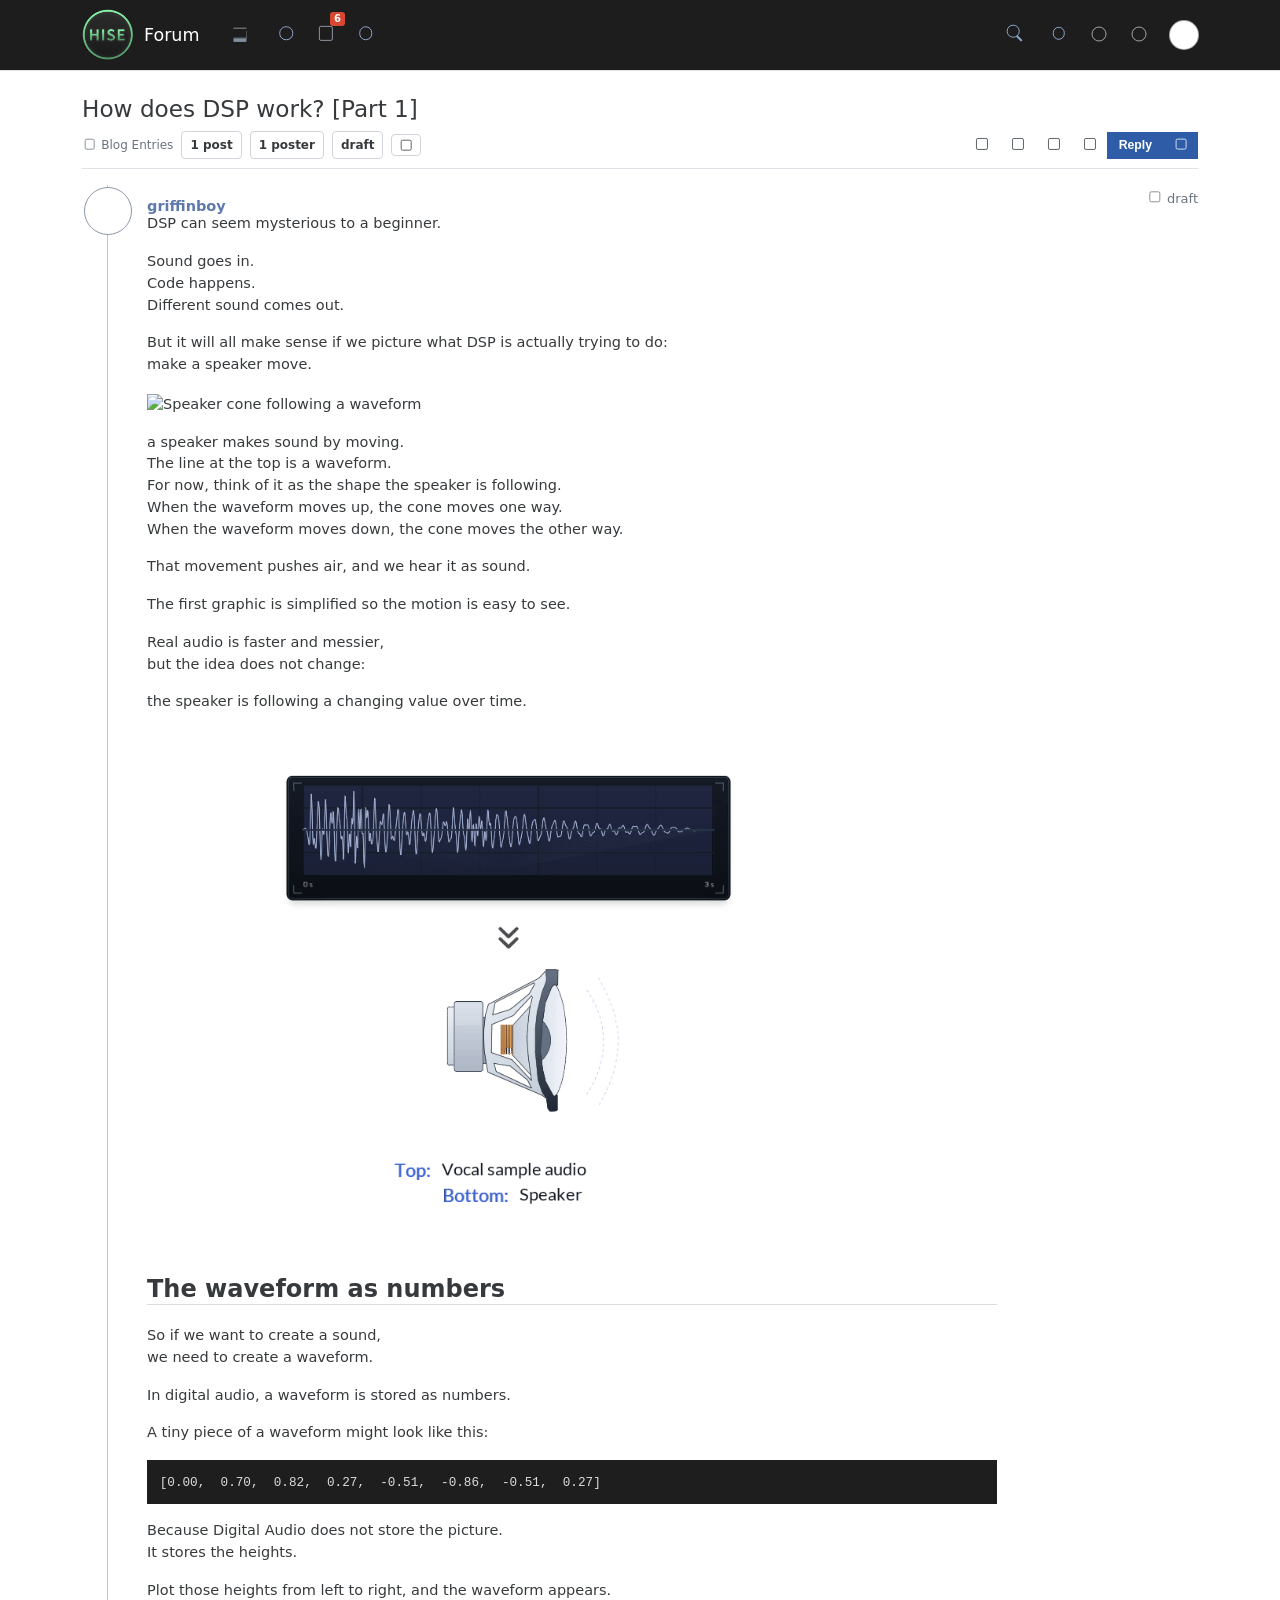
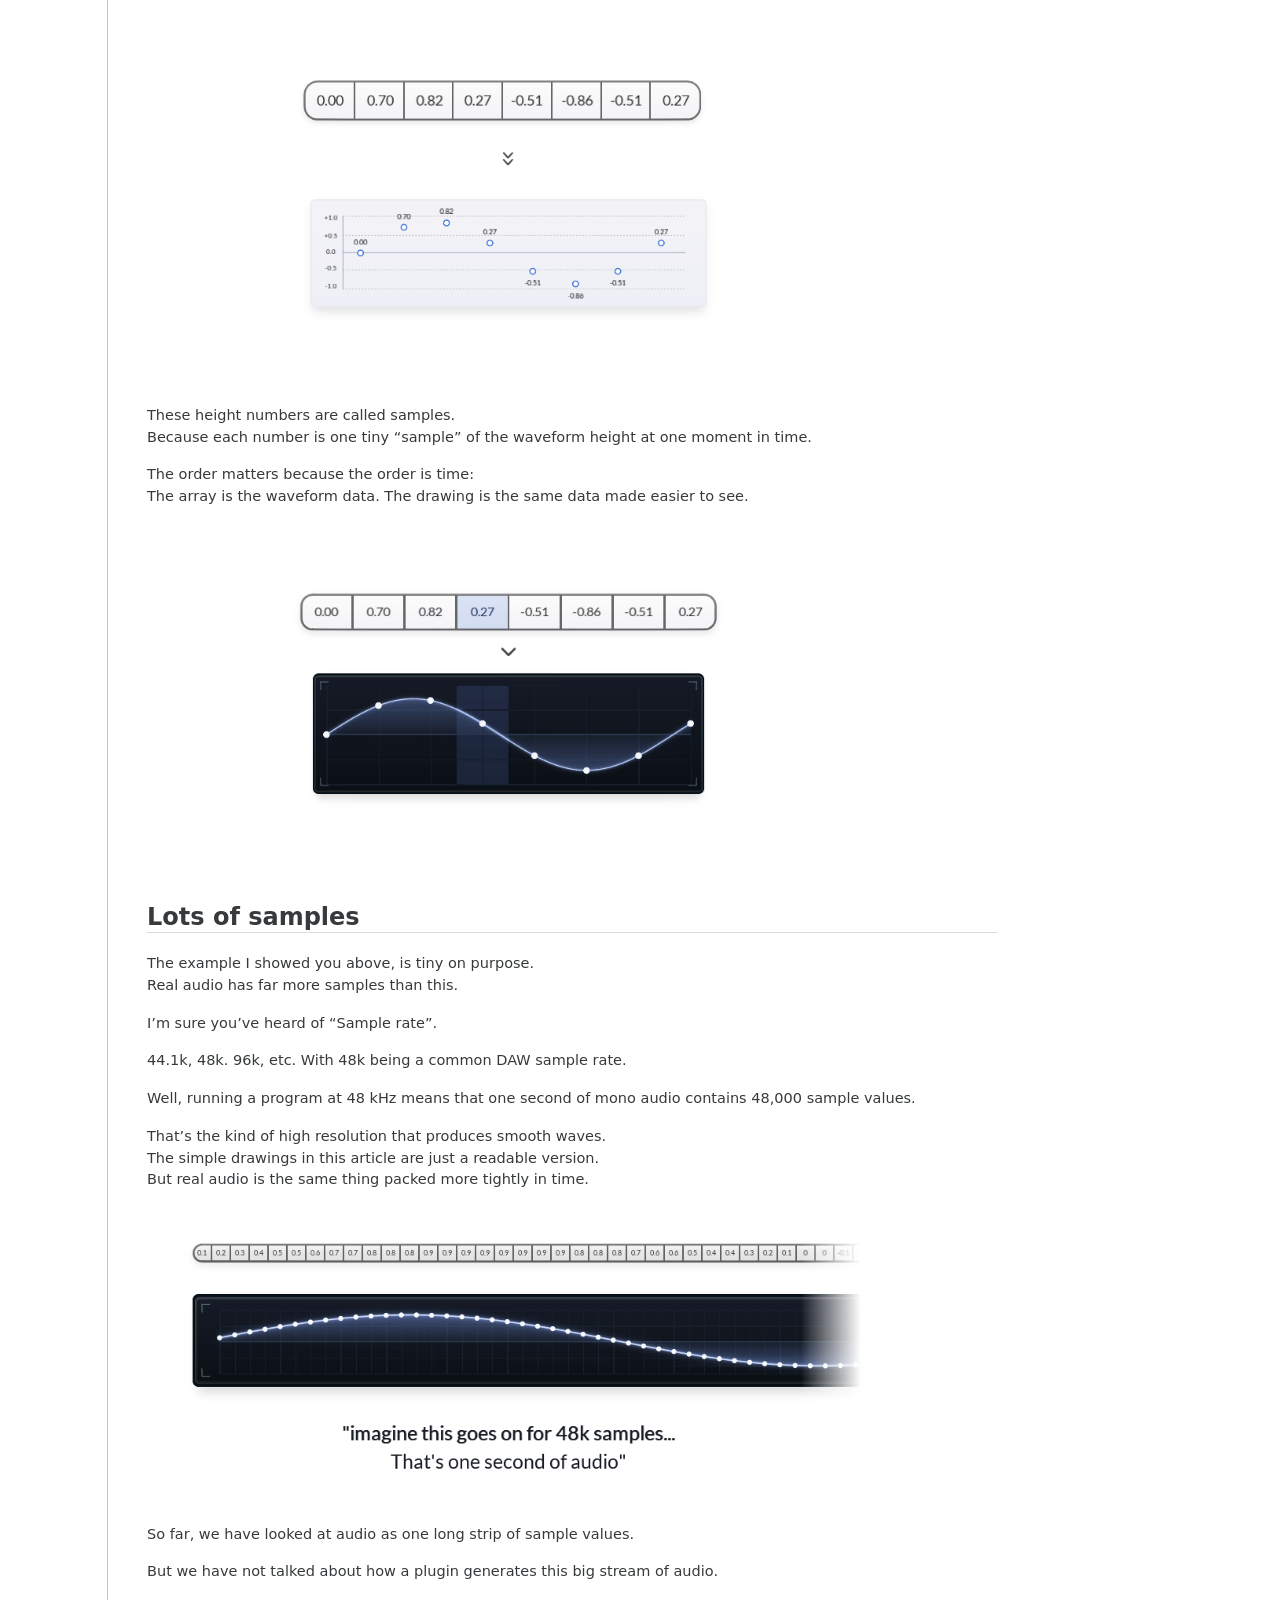
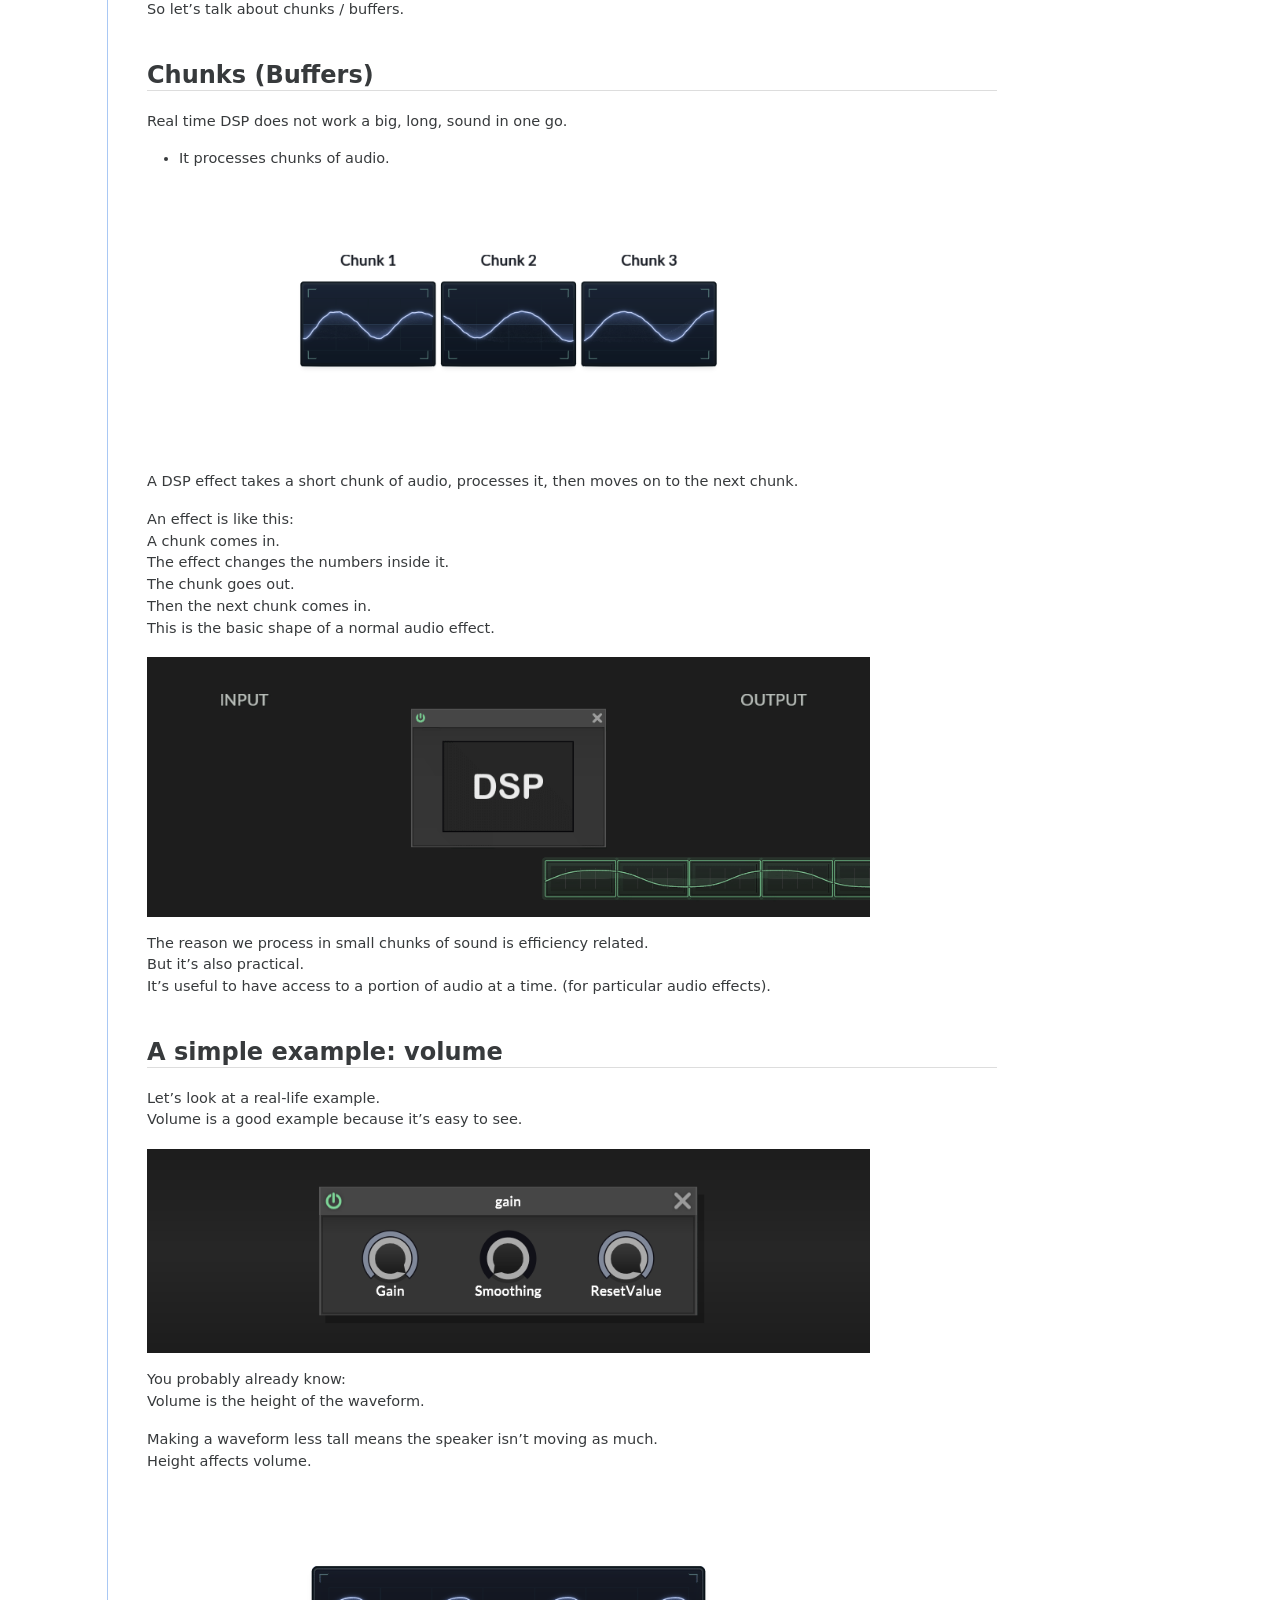
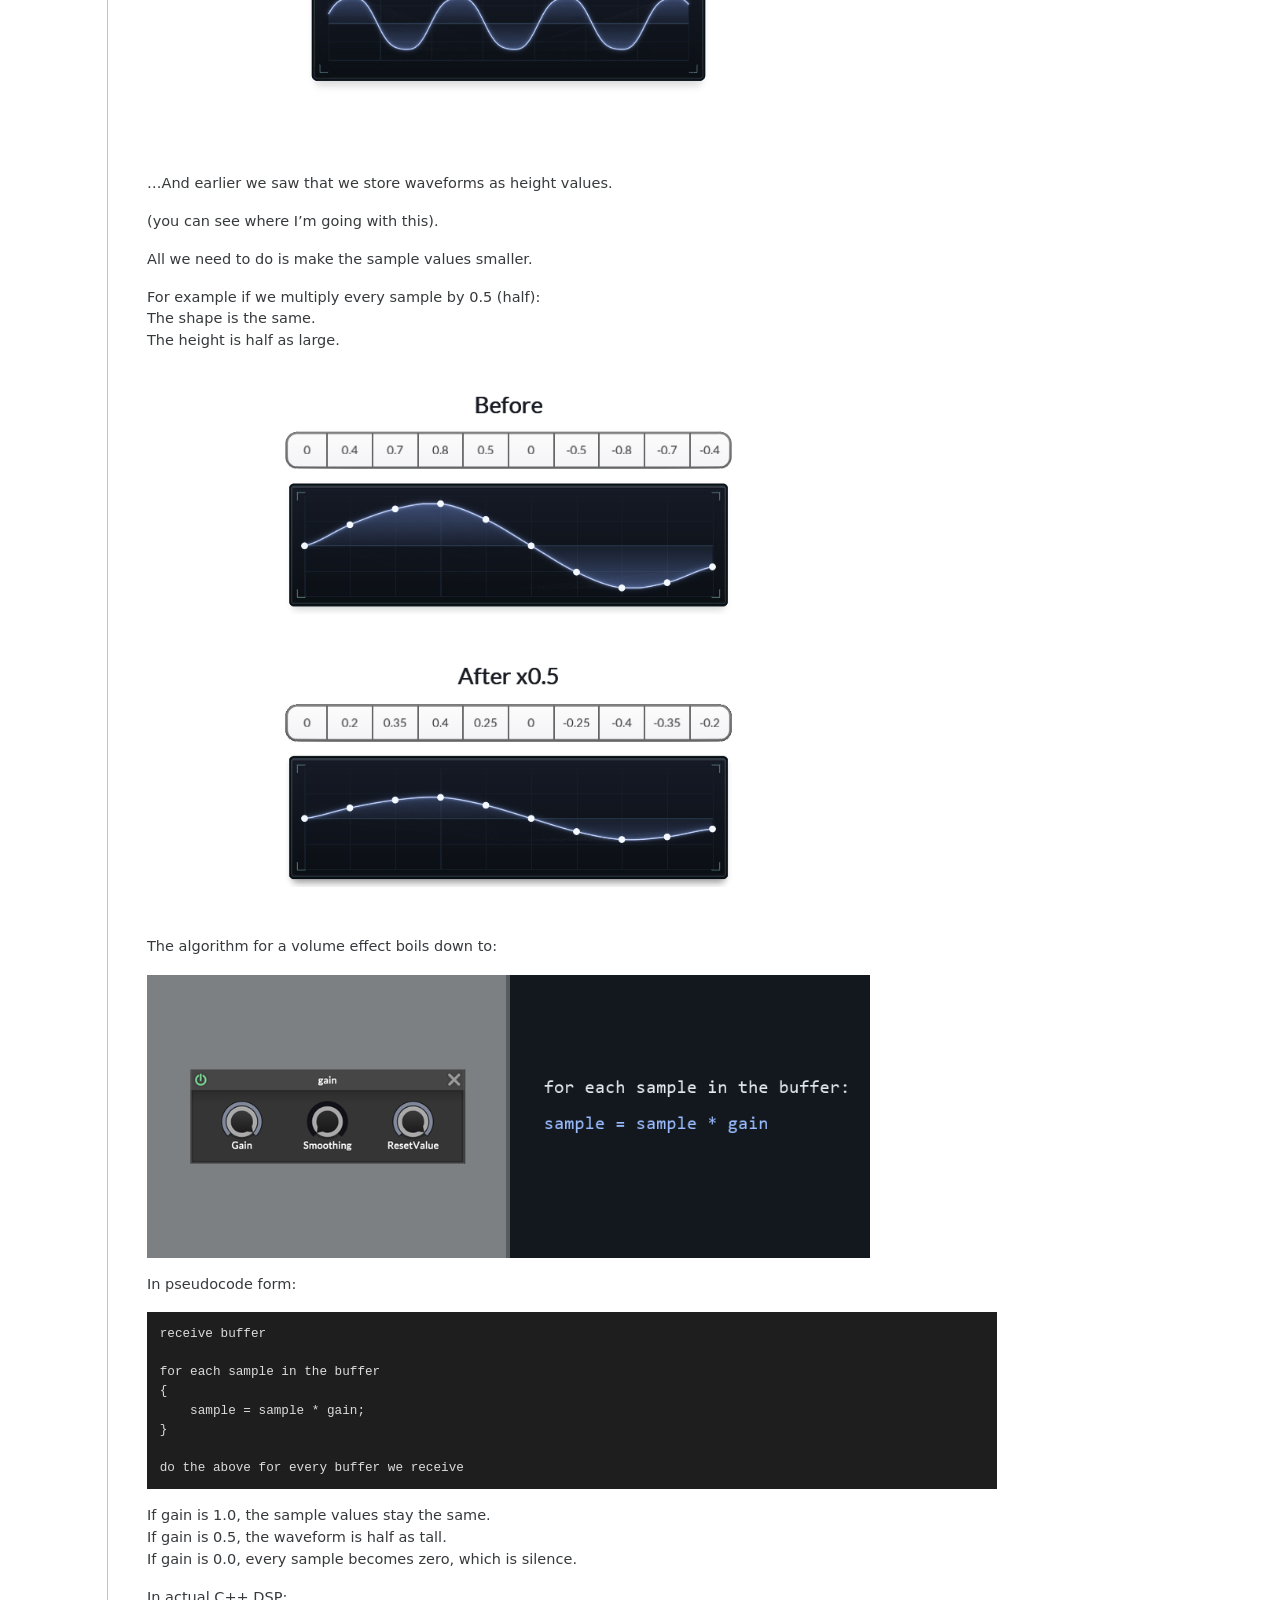
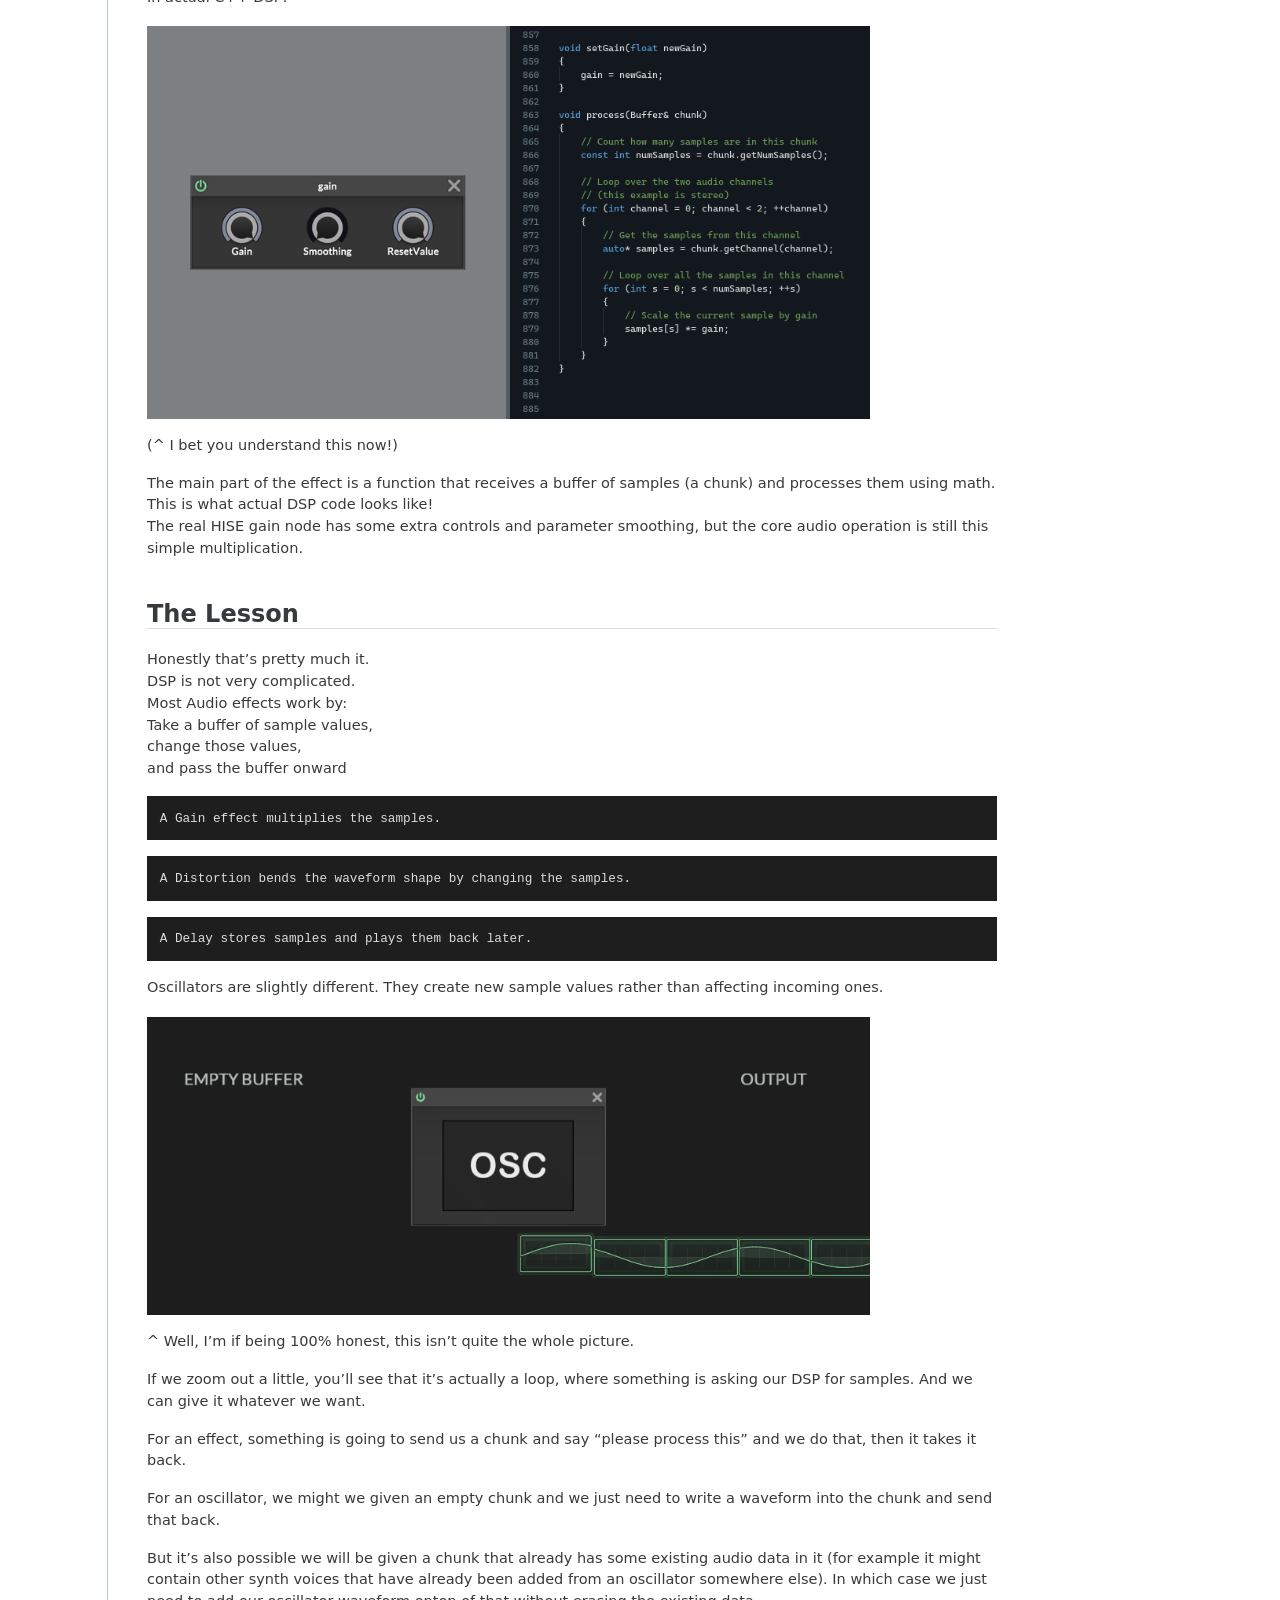
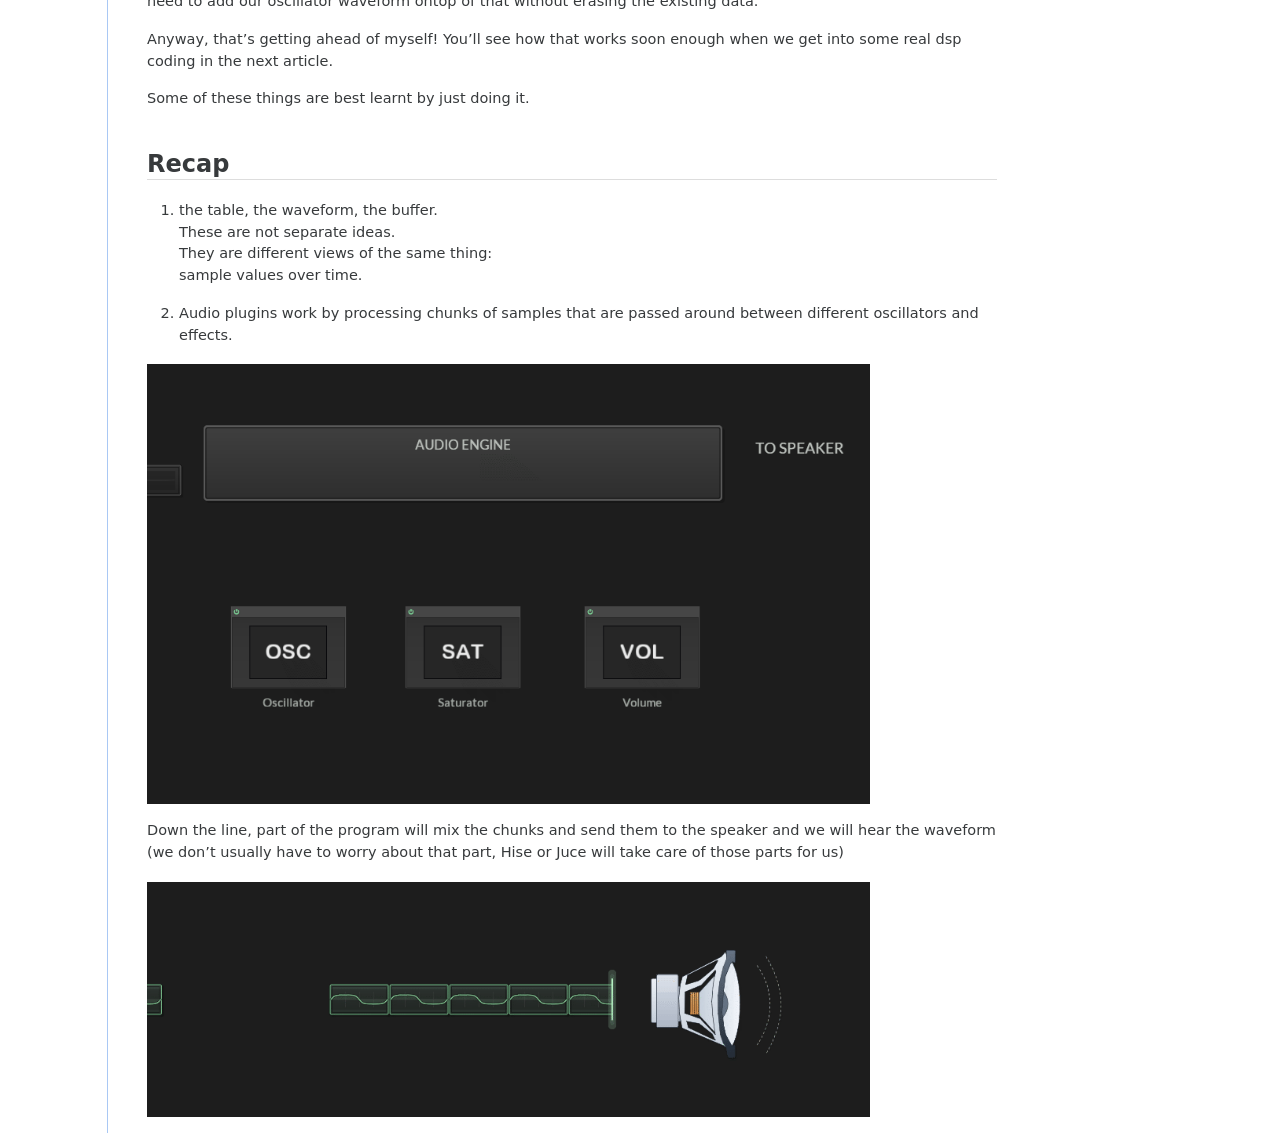
==== commit aaae43bd: "Update DSP article from improved DOCX copy" ====
--- a/preview.html
+++ b/preview.html
@@ -64,14 +64,14 @@
         <section class="post-content" aria-label="Post content">
           <div class="post-time"><i class="fa fa-fw fa-pencil-square"></i> draft</div>
           <div class="markdown-body">
-<p>DSP can seem like a black box to a beginner.</p>
+<p>DSP can seem mysterious to a beginner.</p>
 <p>Sound goes in.<br>
 Code happens.<br>
 Different sound comes out.</p>
-<p>But it will all make sense if you understand one simple thing:<br>
-a speaker makes sound by moving.</p>
+<p>But it will all make sense if we picture what DSP is actually trying to do:<br>
+make a speaker move.</p>
 <figure class="hise-upload"><img class="preview-asset" src="articles/hise-dsp-buffer/renders/speaker-waveform.gif" alt="Speaker cone following a waveform"></figure>
-<p>A speaker makes sound by moving.<br>
+<p>a speaker makes sound by moving.<br>
 The line at the top is a waveform.<br>
 For now, think of it as the shape the speaker is following.<br>
 When the waveform moves up, the cone moves one way.<br>
@@ -79,18 +79,19 @@
 <p>That movement pushes air, and we hear it as sound.</p>
 <p>The first graphic is simplified so the motion is easy to see.</p>
 <p>Real audio is faster and messier,<br>
-but the rule does not change:</p>
+but the idea does not change:</p>
 <p>the speaker is following a changing value over time.</p>
 <figure class="hise-upload"><img class="preview-asset" src="articles/hise-dsp-buffer/renders/voice-sample-speaker.gif" alt="Voice sample driving a speaker"></figure>
 <h2>The waveform as numbers</h2>
-<p>If we want to create a sound, we need to create a waveform.</p>
-<p>In digital audio, the shape is stored as numbers.<br>
-A tiny piece of a waveform might look like this:</p>
+<p>So if we want to create a sound,<br>
+we need to create a waveform.</p>
+<p>In digital audio, a waveform is stored as numbers.</p>
+<p>A tiny piece of a waveform might look like this:</p>
 <pre><code class="language-text">[0.00,  0.70,  0.82,  0.27,  -0.51,  -0.86,  -0.51,  0.27]
 </code></pre>
-<p>Digital audio does not store the picture.<br>
-It stores the heights.<br>
-Plot those heights from left to right, and the waveform appears.</p>
+<p>Because Digital Audio does not store the picture.<br>
+It stores the heights.</p>
+<p>Plot those heights from left to right, and the waveform appears.</p>
 <figure class="hise-upload"><img class="preview-asset" src="articles/hise-dsp-buffer/renders/sample-array-to-plot.png" alt="Sample numbers plotted as points"></figure>
 <p>These height numbers are called samples.<br>
 Because each number is one tiny “sample” of the waveform height at one moment in time.</p>
@@ -98,16 +99,18 @@
 The array is the waveform data. The drawing is the same data made easier to see.</p>
 <figure class="hise-upload"><img class="preview-asset" src="articles/hise-dsp-buffer/renders/sample-table-playback.gif" alt="Sample table and waveform playback"></figure>
 <h2>Lots of samples</h2>
-<p>The example above is tiny on purpose.<br>
+<p>The example I showed you above, is tiny on purpose.<br>
 Real audio has far more samples than this.</p>
-<p>I’m sure you’ve heard of “Sample rate”.<br>
-Well, running a program at 48 kHz means that one second of mono audio contains 48,000 sample values.<br>
-That’s the kind of high resolution that produces smooth waves.<br>
+<p>I’m sure you’ve heard of “Sample rate”.</p>
+<p>44.1k, 48k. 96k, etc.  With 48k being a common DAW sample rate.</p>
+<p>Well, running a program at 48 kHz means that one second of mono audio contains 48,000 sample values.</p>
+<p>That’s the kind of high resolution that produces smooth waves.<br>
 The simple drawings in this article are just a readable version.<br>
 But real audio is the same thing packed more tightly in time.</p>
 <figure class="hise-upload"><img class="preview-asset" src="articles/hise-dsp-buffer/renders/dense-sample-waveform.png" alt="Dense samples continue beyond the page"></figure>
 <p>So far, we have looked at audio as one long strip of sample values.</p>
-<p>But we have not talked about how a plugin generates this big long stream of audio.</p>
+<p>But we have not talked about how a plugin generates this big stream of audio.</p>
+<p>So let’s talk about chunks / buffers.</p>
 <h2>Chunks (Buffers)</h2>
 <p>Real time DSP does not work a big, long, sound in one go.</p>
 <ul>
@@ -130,27 +133,28 @@
 Volume is a good example because it’s easy to see.</p>
 <figure class="hise-upload"><img class="preview-asset" src="articles/hise-dsp-buffer/renders/hise-gain-node.png" alt="HISE gain node"></figure>
 <p>You probably already know:<br>
-Volume is the height of the waveform.<br>
-Making a waveform less tall means the speaker isn’t moving as much.<br>
+Volume is the height of the waveform.</p>
+<p>Making a waveform less tall means the speaker isn’t moving as much.<br>
 Height affects volume.</p>
 <figure class="hise-upload"><img class="preview-asset" src="articles/hise-dsp-buffer/renders/waveform-volume-scale.gif" alt="Waveform being scaled taller and smaller"></figure>
 <p>…And earlier we saw that we store waveforms as height values.</p>
 <p>(you can see where I’m going with this).</p>
-<p>All we need to do is make the sample values smaller.<br>
-For example if we multiply every sample by 0.5 (half):<br>
+<p>All we need to do is make the sample values smaller.</p>
+<p>For example if we multiply every sample by 0.5 (half):<br>
 The shape is the same.<br>
 The height is half as large.</p>
 <figure class="hise-upload"><img class="preview-asset" src="articles/hise-dsp-buffer/renders/sample-gain-comparison.png" alt="Before and after multiplying samples by 0.5"></figure>
 <p>The algorithm for a volume effect boils down to:</p>
 <figure class="hise-upload"><img class="preview-asset" src="articles/hise-dsp-buffer/renders/hise-gain-node-code.png" alt="HISE gain node pseudocode"></figure>
 <p>In pseudocode form:</p>
-<pre><code class="language-cpp">- receive buffer
+<pre><code class="language-cpp">receive buffer
+
 for each sample in the buffer
 {
     sample = sample * gain;
 }
 
-- do the above for every buffer we receive
+do the above for every buffer we receive
 </code></pre>
 <p>If gain is 1.0, the sample values stay the same.<br>
 If gain is 0.5, the waveform is half as tall.<br>
